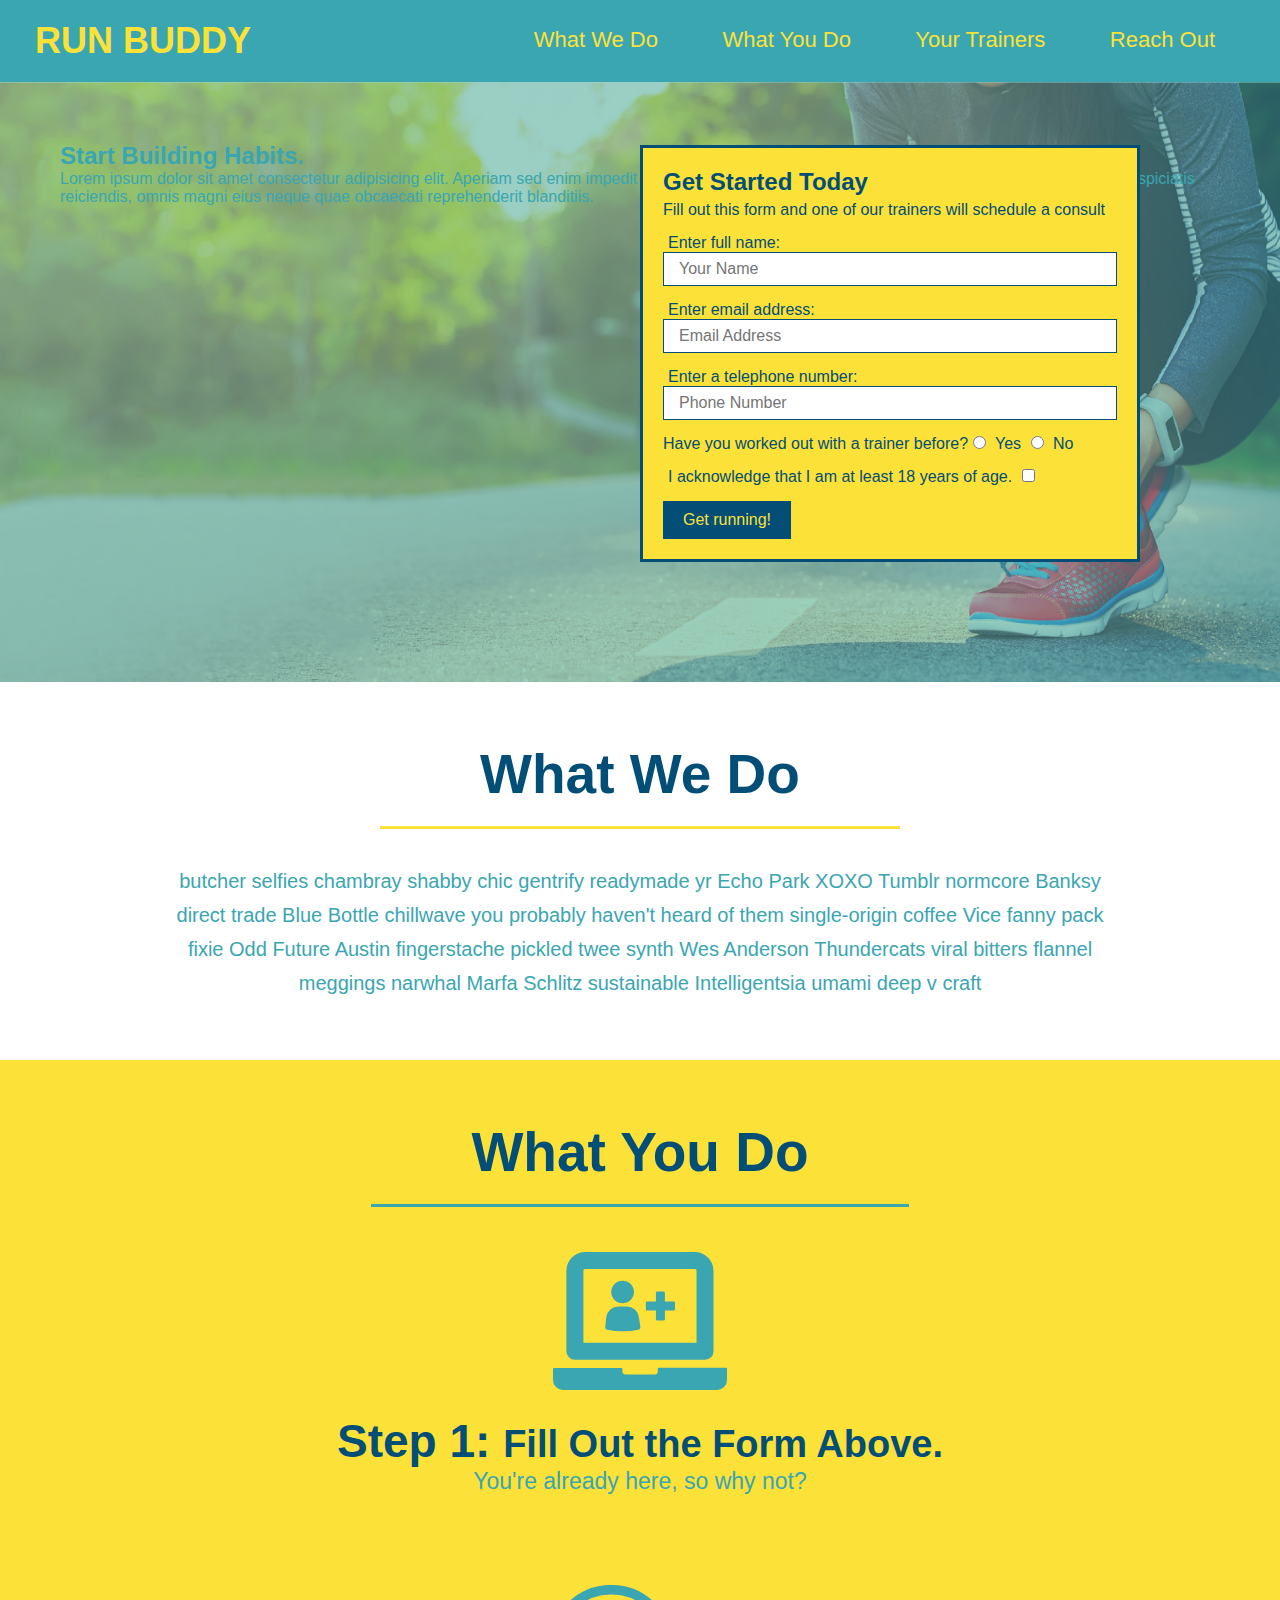
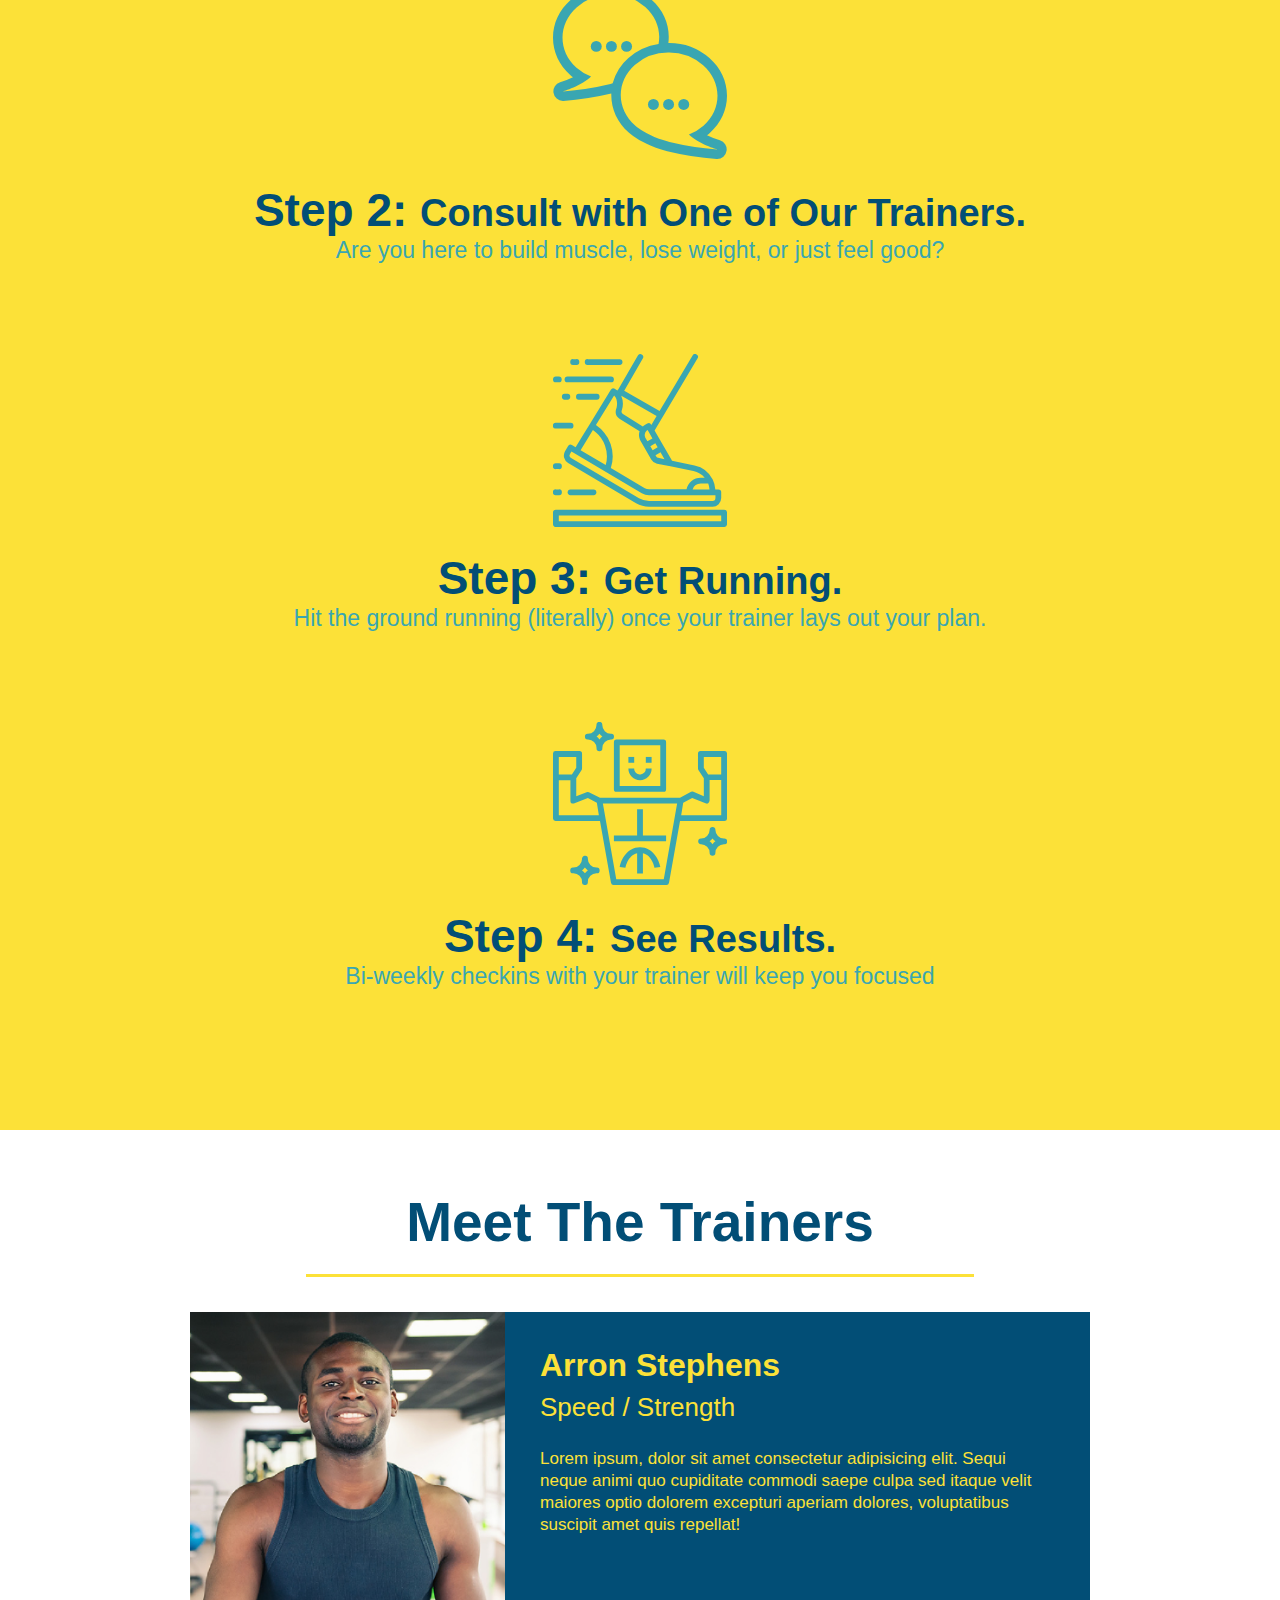
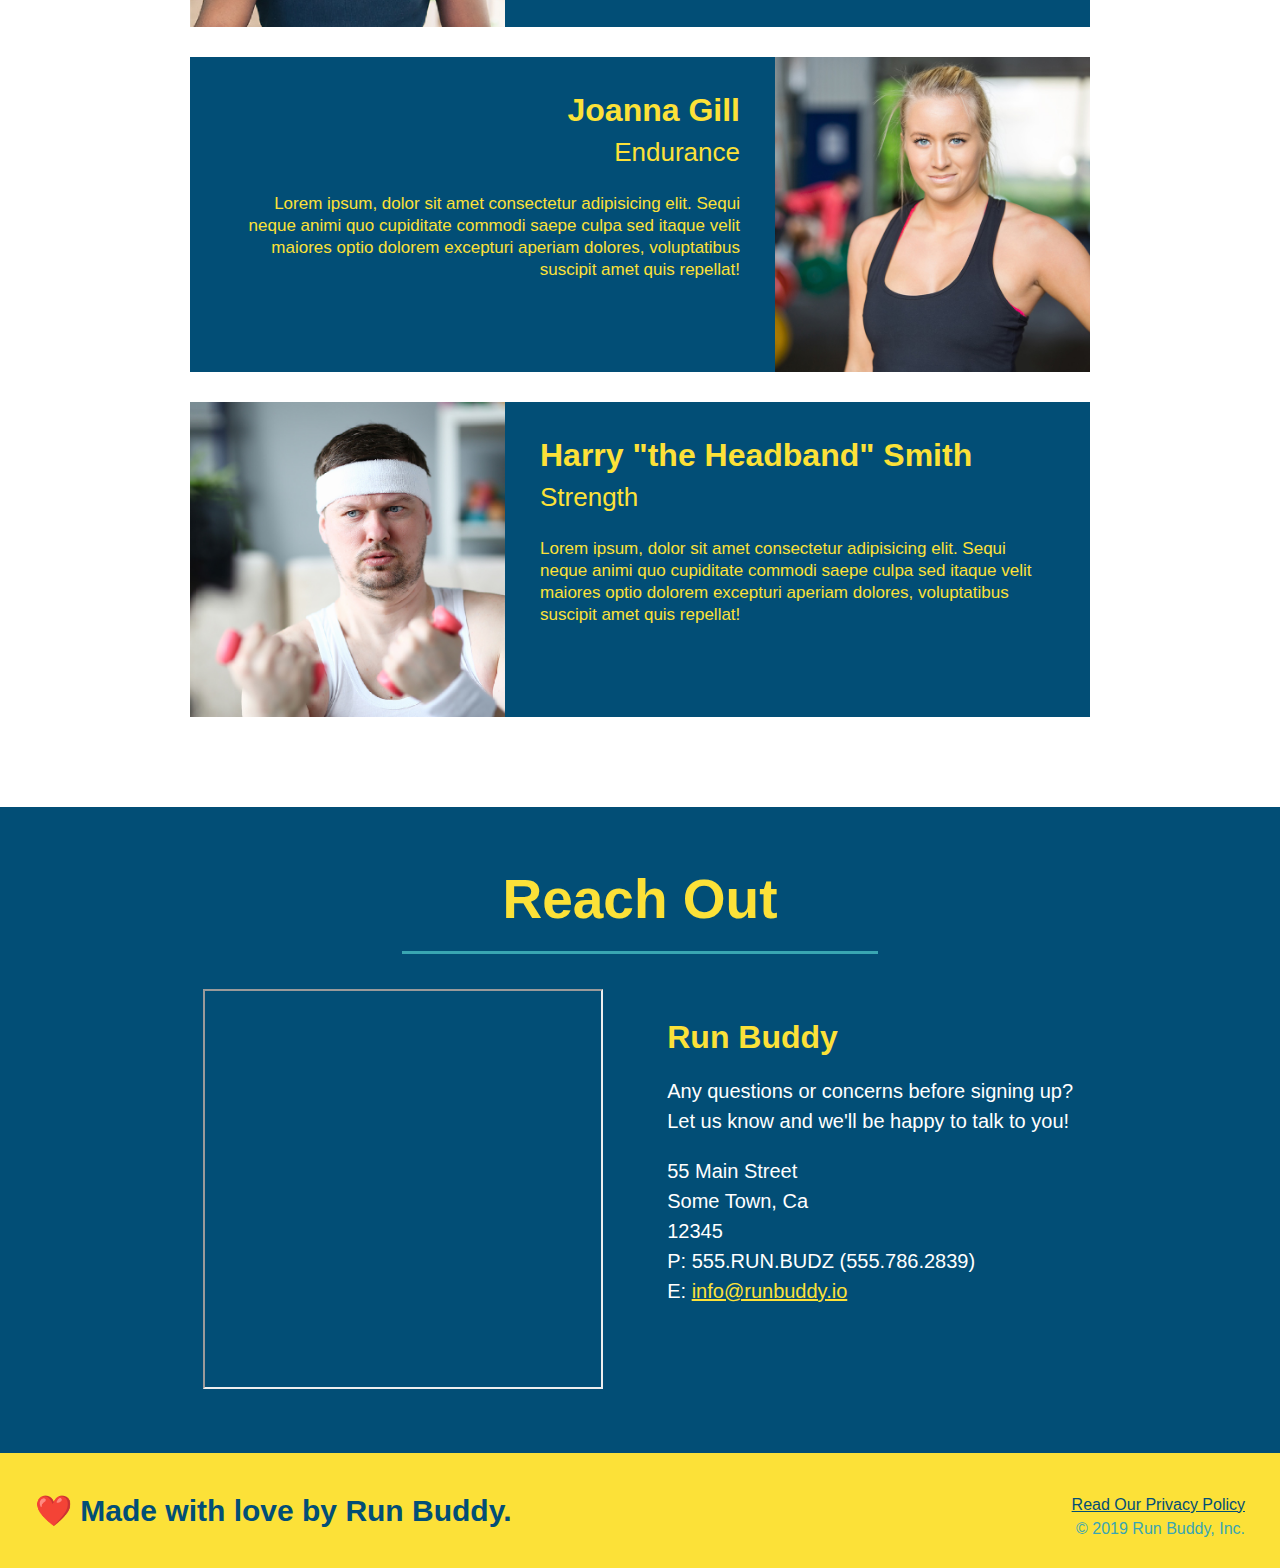
==== index.html @ e0c0dfc3 "add content to hero, replace image" ====
<!DOCTYPE html>
<html lang="en">

<head>
  <meta charset="UTF-8" />
  <title>Run Buddy</title>
  <link rel="stylesheet" href="./assets/css/style.css" />
</head>

<body>
  <!-- navigation -->
  <header>
    <h1>
      <a href="/">
        RUN BUDDY
      </a>
    </h1>
    <nav>
      <!-- Unordered list element -->
      <ul>
        <!-- List item element-->
        <li>
          <!-- Anchor element -->
          <a href="#what-we-do">What We Do</a>
        </li>
        <li>
          <a href="#what-you-do">What You Do</a>
        </li>
        <li>
          <a href="#your-trainers">Your Trainers</a>
        </li>
        <li>
          <a href="#reach-out">Reach Out</a>
        </li>
      </ul>
    </nav>
  </header>

  <!-- hero/jumbotron -->
  <section class="hero">
    <div class="hero-cta">
      <h2>Start Building Habits.</h2>
      <p>
        Lorem ipsum dolor sit amet consectetur adipisicing elit. Aperiam sed enim impedit praesentium fuga illum eligendi tempore soluta perferendis ratione perspiciatis reiciendis, omnis magni eius neque quae obcaecati reprehenderit blanditiis.
      </p>
    </div>
    
    <div class="hero-form">
      <h3>Get Started Today</h3>
      <p>Fill out this form and one of our trainers will schedule a consult</p>
      <form>
        <label for="name">Enter full name:</label>
        <input type="text" placeholder="Your Name" name="name" id="name" class="form-input" />
        <label for="email">Enter email address:</label>
        <input type="text" placeholder="Email Address" name="email" id="email" class="form-input" />
        <label for="phone">Enter a telephone number:</label>
        <input type="text" placeholder="Phone Number" name="phone" id="phone" class="form-input" />
        <p>
          Have you worked out with a trainer before?
          <input type="radio" name="trainer-confirm" id="trainer-yes" />
          <label for="trainer-yes">Yes</label>
          <input type="radio" name="trainer-confirm" id="trainer-no" />
          <label for="trainer-no">No</label>
        </p>
        <p>
          <label for="checkbox">
            I acknowledge that I am at least 18 years of age.
          </label>
          <input type="checkbox" name="checkpoint1" id="checkbox" />
        </p>
        <button type="submit">
          Get running!
        </button>
      </form>
    </div>
  </section>

  <!-- "what we do" section -->
  <section id="what-we-do" class="intro">
    <h2 class="section-title primary-border">What We Do</h2>
    <p>
      butcher selfies chambray shabby chic gentrify readymade yr Echo Park XOXO Tumblr normcore Banksy direct trade Blue
      Bottle chillwave you probably haven't heard of them single-origin coffee Vice fanny pack fixie Odd Future Austin
      fingerstache pickled twee synth Wes Anderson Thundercats viral bitters flannel meggings narwhal Marfa Schlitz
      sustainable Intelligentsia umami deep v craft
    </p>
  </section>

  <!-- "what you do" section -->
  <section id="what-you-do" class="steps">
    <h2 class="section-title secondary-border">What You Do</h2>

    <div>
      <img src="./assets/images/step-1.svg" alt="" />
      <h3>Step 1: <span>Fill Out the Form Above.</span></h3>
      <p>You're already here, so why not?</p>
    </div>

    <div>
      <img src="./assets/images/step-2.svg" alt="" />
      <h3>Step 2: <span>Consult with One of Our Trainers.</span></h3>
      <p>Are you here to build muscle, lose weight, or just feel good?</p>
    </div>

    <div>
      <img src="./assets/images/step-3.svg" alt="" />
      <h3>Step 3: <span>Get Running.</span></h3>
      <p>Hit the ground running (literally) once your trainer lays out your plan.</p>
    </div>

    <div>
      <img src="./assets/images/step-4.svg" alt="" />
      <h3>Step 4: <span>See Results.</span></h3>
      <p>Bi-weekly checkins with your trainer will keep you focused</p>
    </div>
  </section>

  <!-- "meet the trainers" section -->
  <section id="your-trainers" class="trainers">
    <h2 class="section-title primary-border">Meet The Trainers</h2>
    <article class="trainer">
      <img src="./assets/images/trainer-1.jpg" alt="Arron Stephens in his workout clothes, ready to pump iron" />
      <div class="trainer-bio text-left">
        <h3>Arron Stephens</h3>
        <h4>Speed / Strength</h4>
        <p>
          Lorem ipsum, dolor sit amet consectetur adipisicing elit. Sequi neque animi quo cupiditate commodi saepe culpa
          sed
          itaque velit maiores optio dolorem excepturi aperiam dolores, voluptatibus suscipit amet quis repellat!
        </p>
      </div>
    </article>

    <!-- second trainer bio -->
    <article class="trainer">
      <div class="trainer-bio text-right">
        <h3>Joanna Gill</h3>
        <h4>Endurance</h4>
        <p>
          Lorem ipsum, dolor sit amet consectetur adipisicing elit. Sequi neque animi quo cupiditate commodi saepe culpa
          sed
          itaque velit maiores optio dolorem excepturi aperiam dolores, voluptatibus suscipit amet quis repellat!
        </p>
      </div>
      <img src="./assets/images/trainer-2.jpg" alt="Joanna Gill cooling off after a workout" />
    </article>

    <!-- third trainer bio -->
    <article class="trainer">
      <img src="./assets/images/trainer-3.jpg"
        alt="Harry Smith wearing a headband and lifting comically small pink weights" />
      <div class="trainer-bio text-left">
        <h3>Harry "the Headband" Smith</h3>
        <h4>Strength</h4>
        <p>
          Lorem ipsum, dolor sit amet consectetur adipisicing elit. Sequi neque animi quo cupiditate commodi saepe culpa
          sed
          itaque velit maiores optio dolorem excepturi aperiam dolores, voluptatibus suscipit amet quis repellat!
        </p>
      </div>
    </article>
  </section>

  <!-- "reach out" section -->
  <section id="reach-out" class="contact">
    <h2 class="section-title secondary-border">Reach Out</h2>
    <div class="contact-info">
      <iframe 
        src="https://www.google.com/maps/embed?pb=!1m18!1m12!1m3!1d13776.866976125784!2d-97.72449929439682!3d30.316352174004738!2m3!1f0!2f0!3f0!3m2!1i1024!2i768!4f13.1!3m3!1m2!1s0x8644ca3c25409661%3A0xebe65f3c5c0ad646!2sAustin%20Community%20College%3A%20Highland%20Campus!5e0!3m2!1sen!2sus!4v1628279766423!5m2!1sen!2sus" 
        allowfullscreen=""
        loading="lazy">
      </iframe>
      <div>
        <h3>Run Buddy</h3>
        <p>
          Any questions or concerns before signing up?
          <br />
          Let us know and we'll be happy to talk to you!
        </p>
        <address>
          55 Main Street <br />
          Some Town, Ca <br />
          12345<br />
          P: 555.RUN.BUDZ (555.786.2839)<br />
          E: <a href="mailto:info@runbuddy.io">info@runbuddy.io</a>
        </address>
      </div>
    </div>
  </section>

  <!-- footer -->
  <footer>
    <h2>❤️ Made with love by Run Buddy.</h2>
    <div>
      <a href="./privacy-policy.html">Read Our Privacy Policy</a><br />
      &copy; 2019 Run Buddy, Inc.
    </div>
  </footer>
</body>

</html>
---- assets/css/style.css ----
* {
  margin: 0;
  padding: 0;
  box-sizing: border-box;
}

body {
  /* more on this crazy alphanumerical value in a minute! */
  color: #39a6b2;
  font-family: Helvetica, Arial, sans-serif;
}

/* apply styles to <header> */
header {
  padding: 20px 35px;
  background-color: #39a6b2;
}

header h1 {
  font-weight: bold;
  font-size: 36px;
  color: #fce138;
  margin: 0;
  display: inline;
}
header a {
  text-decoration: none;
  color: #fce138;
}

header nav {
  float: right;
  margin: 7px 0;
}

header nav ul li {
  display: inline;
}

header nav ul li a {
  margin: 0 30px;
  font-weight: lighter;
  font-size: 22px;
}

footer {
  background: #fce138;
  width: 100%;
  padding: 40px 35px;
}

footer h2 {
  display: inline;
  color: #024e76;
  font-size: 30px;
  margin: 0;
}

footer div {
  float: right;
  line-height: 1.5;
  text-align: right;
}

footer a {
  color: #024e76;
}

section {
  padding: 60px;
}

/* Hero Style Start */
.hero {
  background-image: url('../images/hero-bg.jpg');
  height: 600px;
  background-size: cover;
  background-position: center;
  position: relative;
}
/* Hero Style End */

.hero-form {
  border: 3px solid #024e76;
  background-color: #fce138;
  padding: 20px;
  width: 500px;
  color: #024e76;
  position: absolute;
  bottom: 120px;
  right: 140px;
}

.hero-form h3 {
  font-size: 24px;
  margin: 0;
}
.hero-form p {
  margin: 5px 0 15px 0;
}

.form-input {
  border: 1px solid #024e76;
  display: block;
  padding: 7px 15px;
  font-size: 16px;
  color: #024e76;
  width: 100%;
  margin-bottom: 15px;
}

.hero-form label {
  margin: 0 5px;
}

.hero-form button {
  color: #fce138;
  background-color: #024e76;
  border: none;
  padding: 10px 20px;
  font-size: 16px;
}

.intro {
  text-align: center;
}

.intro p {
  line-height: 1.7;
  color: #39a6b2;
  width: 80%;
  font-size: 20px;
  margin: 0 auto;
}

.steps {
  text-align: center;
  background: #fce138;
}

.steps div {
  margin-bottom: 80px;
}

.steps img {
  width: 15%;
  margin: 10px 0;
}

.steps h3 {
  color: #024e76;
  font-size: 46px;
  margin-top: 10px;
}

.steps p {
  color: #39a6b2;
  font-size: 23px;
}

.steps span {
  font-size: 38px;
}

.section-title {
  font-size: 55px;
  color: #024e76;
  margin-bottom: 35px;
  padding: 0 100px 20px 100px;
  display: inline-block;
  border-bottom: 3px solid;
}

.primary-border {
  border-color: #fce138;
}

.secondary-border {
  border-color: #39a6b2;
}

.trainers {
  text-align: center;
}

.trainer {
  width: 900px;
  margin: 0 auto 30px auto;
  background: #024e76;
  color: #fce138;
  overflow: auto;
}

.trainer img {
  width: 35%;
  float: left;
}

.trainer-bio {
  padding: 35px;
  float: left;
  width: 65%;
}

.trainer-bio h3 {
  font-size: 32px;
  margin-bottom: 8px;
}

.trainer-bio h4 {
  font-weight: lighter;
  font-size: 26px;
  margin-bottom: 25px;
}

.trainer-bio p {
  font-size: 17px;
  line-height: 1.3;
}

.text-left {
  text-align: left;
}

.text-right {
  text-align: right;
}

/* REACH OUT STYLES START */
.contact {
  text-align: center;
  background: #024e76;
}

.contact h2 {
  color: #fce138;
}

.contact-info iframe {
  width: 400px;
  height: 400px;
}

.contact-info div {
  width: 410px;
  display: inline-block;
  vertical-align: top;
  text-align: left;
  margin: 30px 0 0 60px;
  color: white;
}

.contact-info h3 {
  color: #fce138;
  font-size: 32px;
}

.contact-info p,
.contact-info address {
  margin: 20px 0;
  line-height: 1.5;
  font-size: 20px;
  font-style: normal;
}

.contact-info a {
  color: #fce138;
}

/* REACH OUT STYLES END */
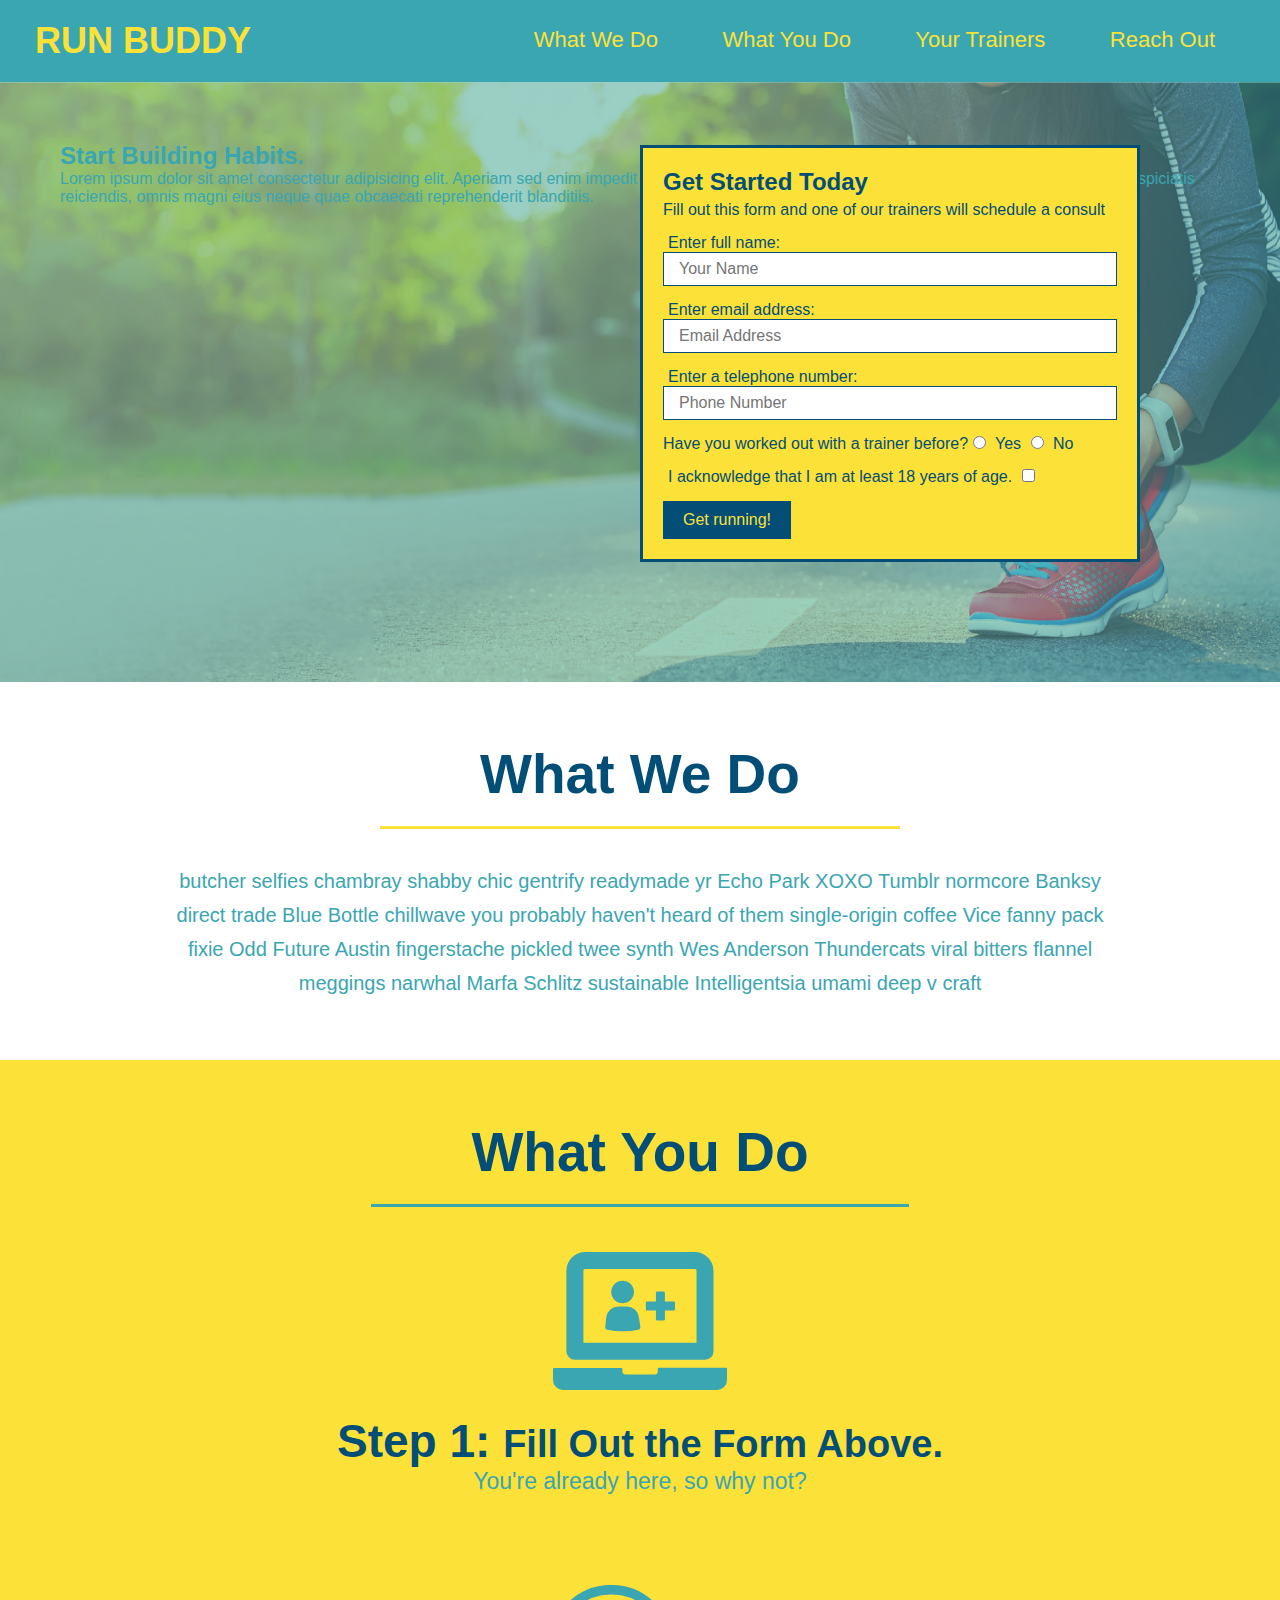
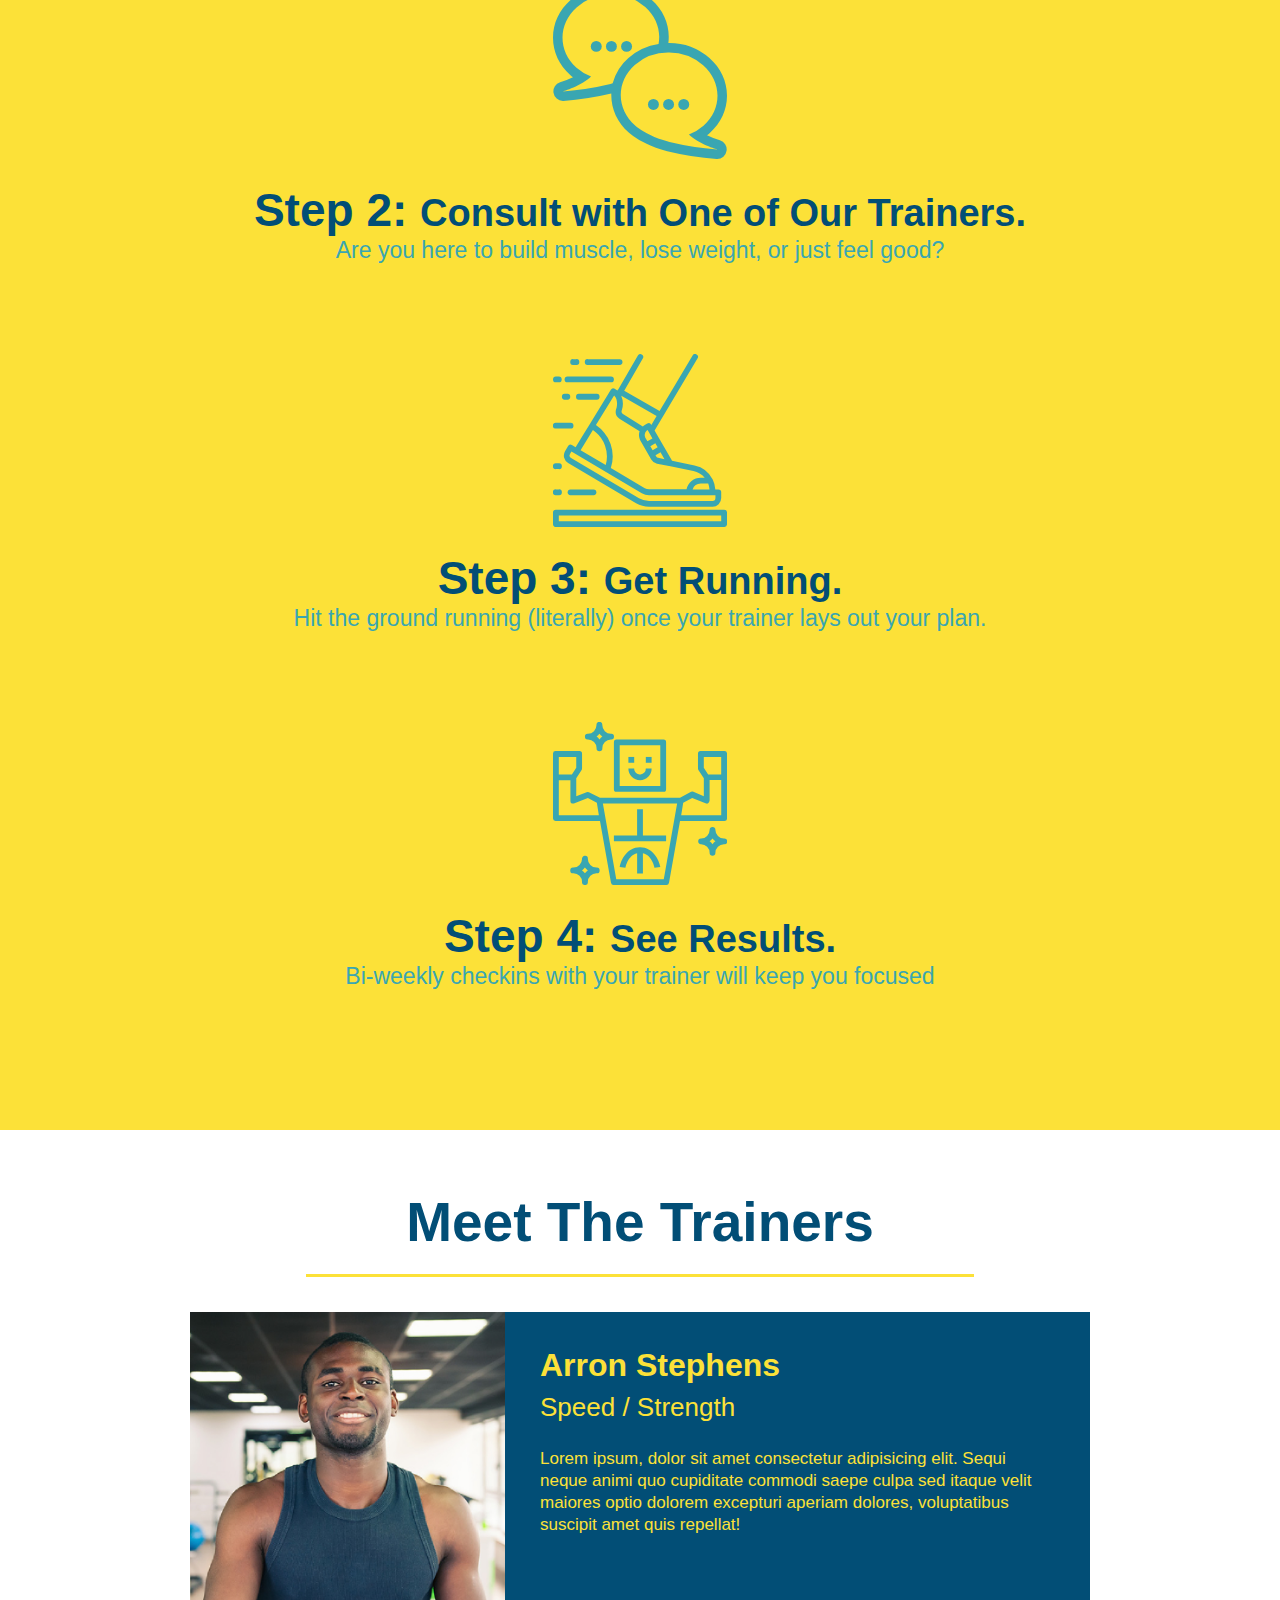
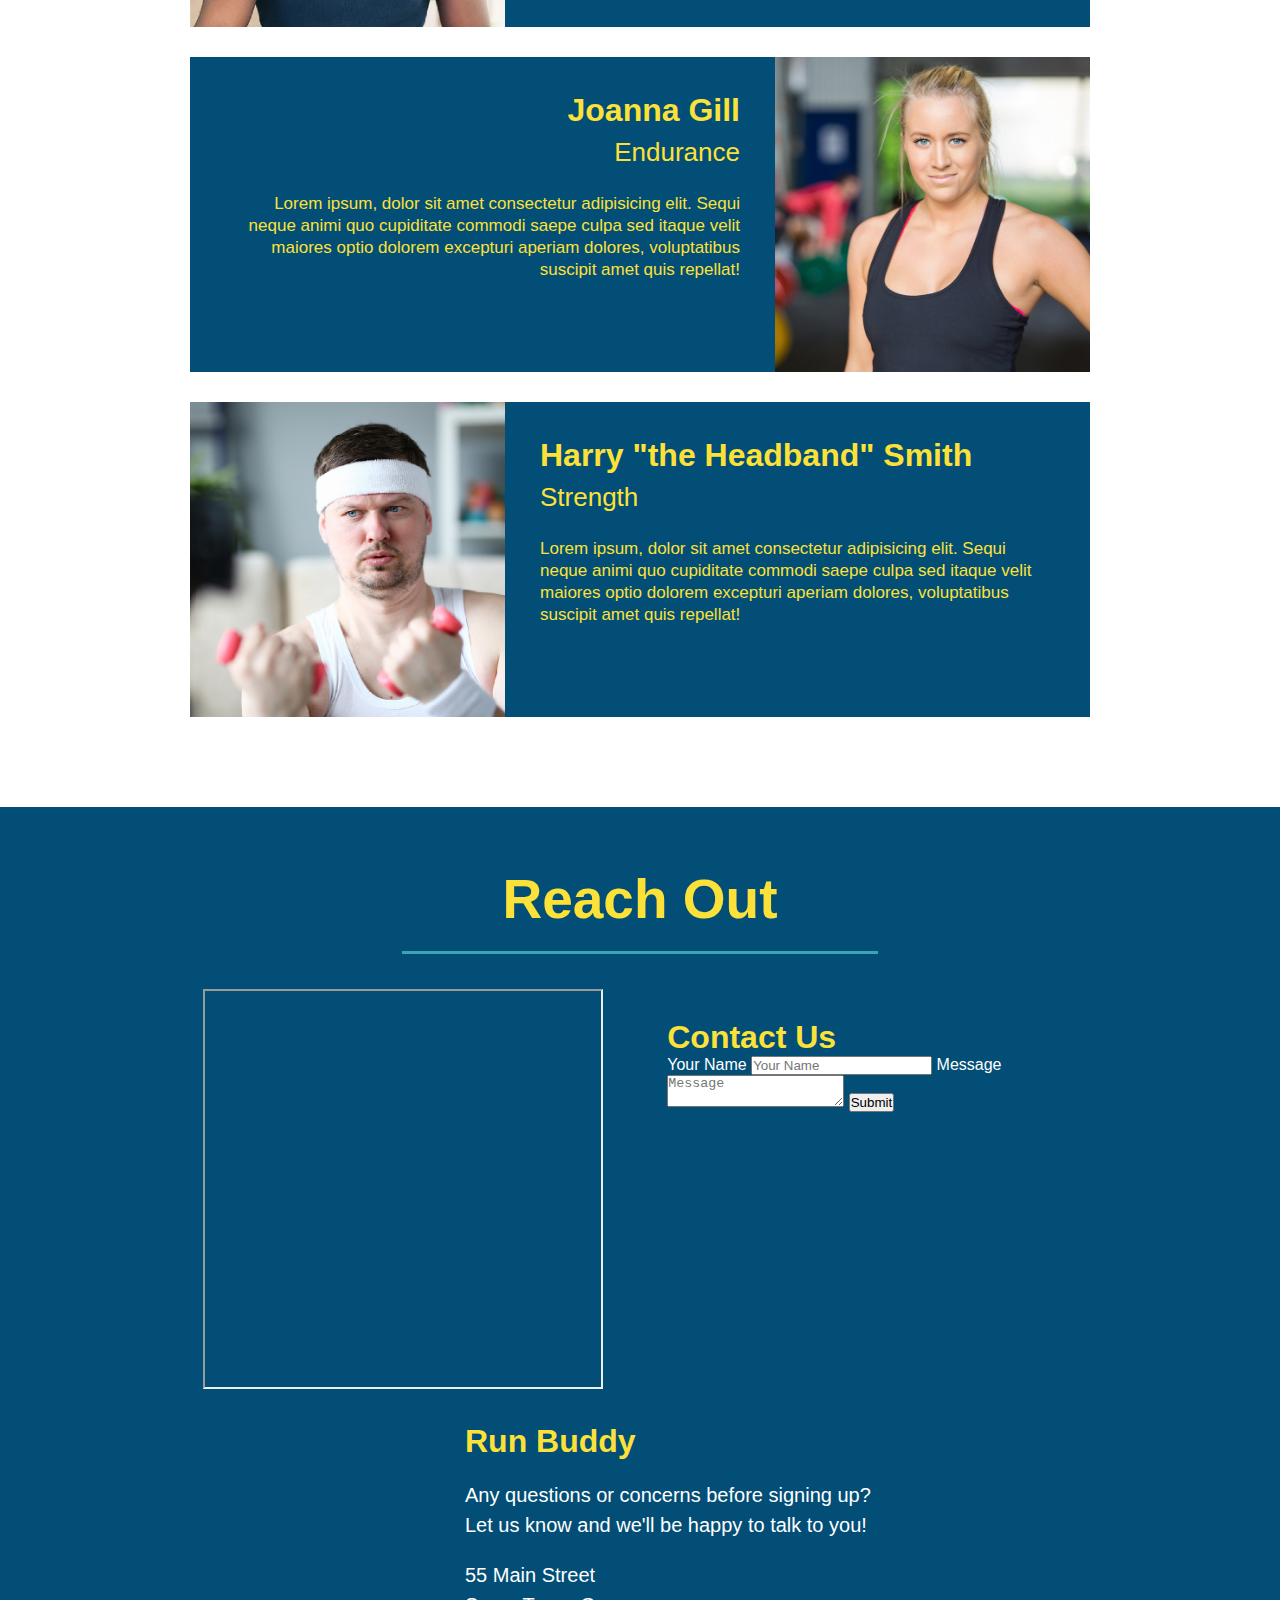
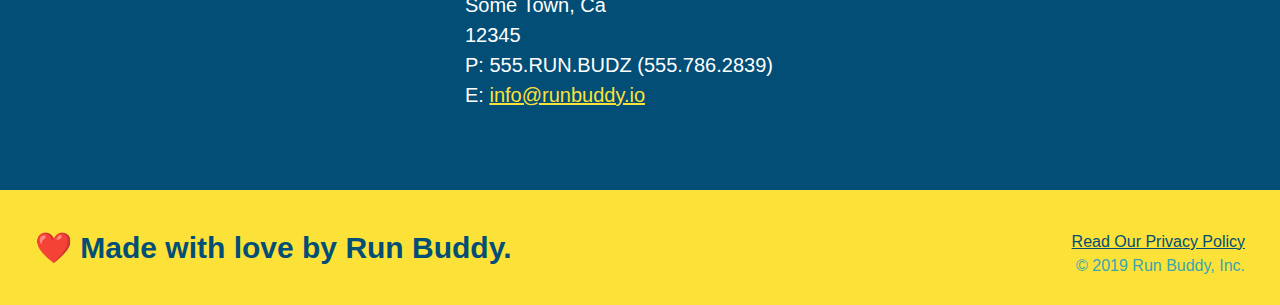
==== commit 6862543f: "add contact form" ====
--- a/index.html
+++ b/index.html
@@ -170,6 +170,23 @@
         allowfullscreen=""
         loading="lazy">
       </iframe>
+
+      <div class="contact-form">
+        <h3>Contact Us</h3>
+        <form>
+          <label for="contact-name">Your Name</label>
+          <input type="text" id="contact-name" placeholder="Your Name"/>
+
+          <label for="contact-message">Message</label>
+          <textarea id="contact-message" placeholder="Message"></textarea>
+
+          <button type="submit">Submit</button>
+
+        </form>
+      </div>
+
+
+
       <div>
         <h3>Run Buddy</h3>
         <p>
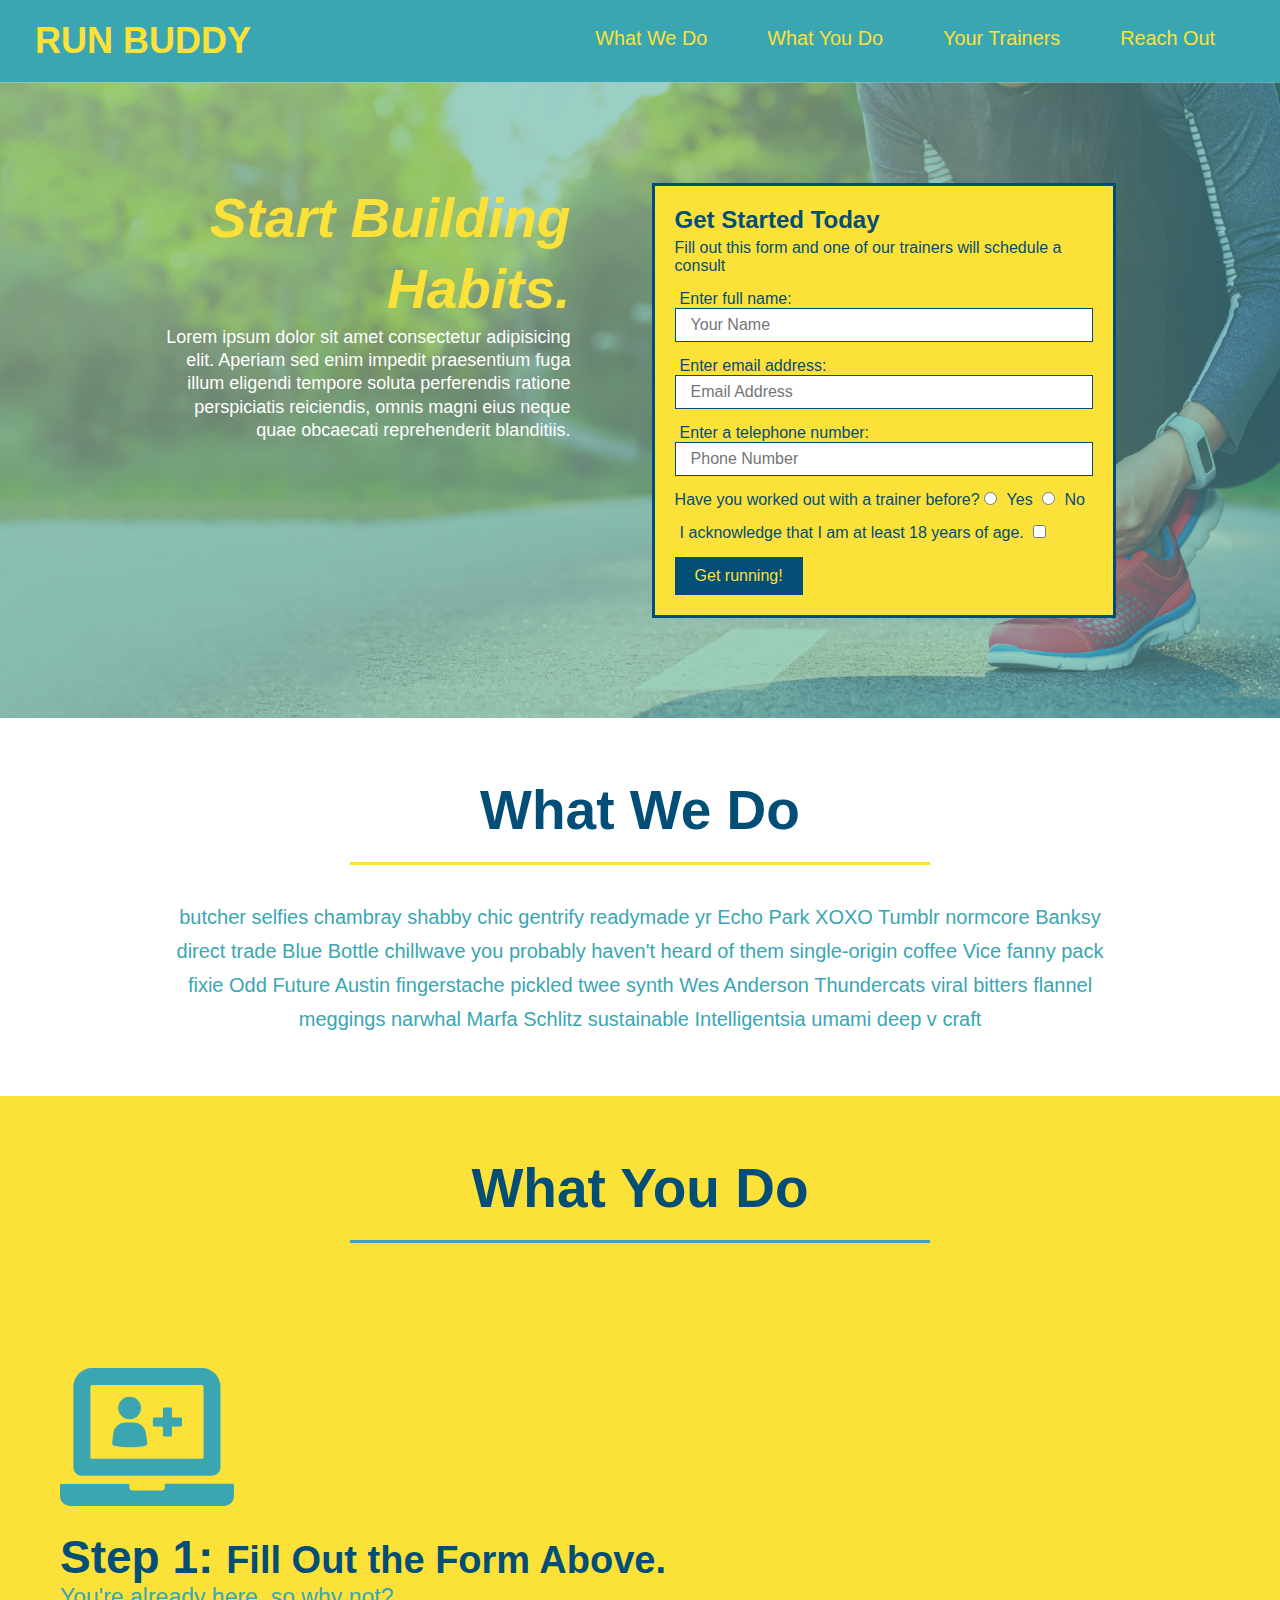
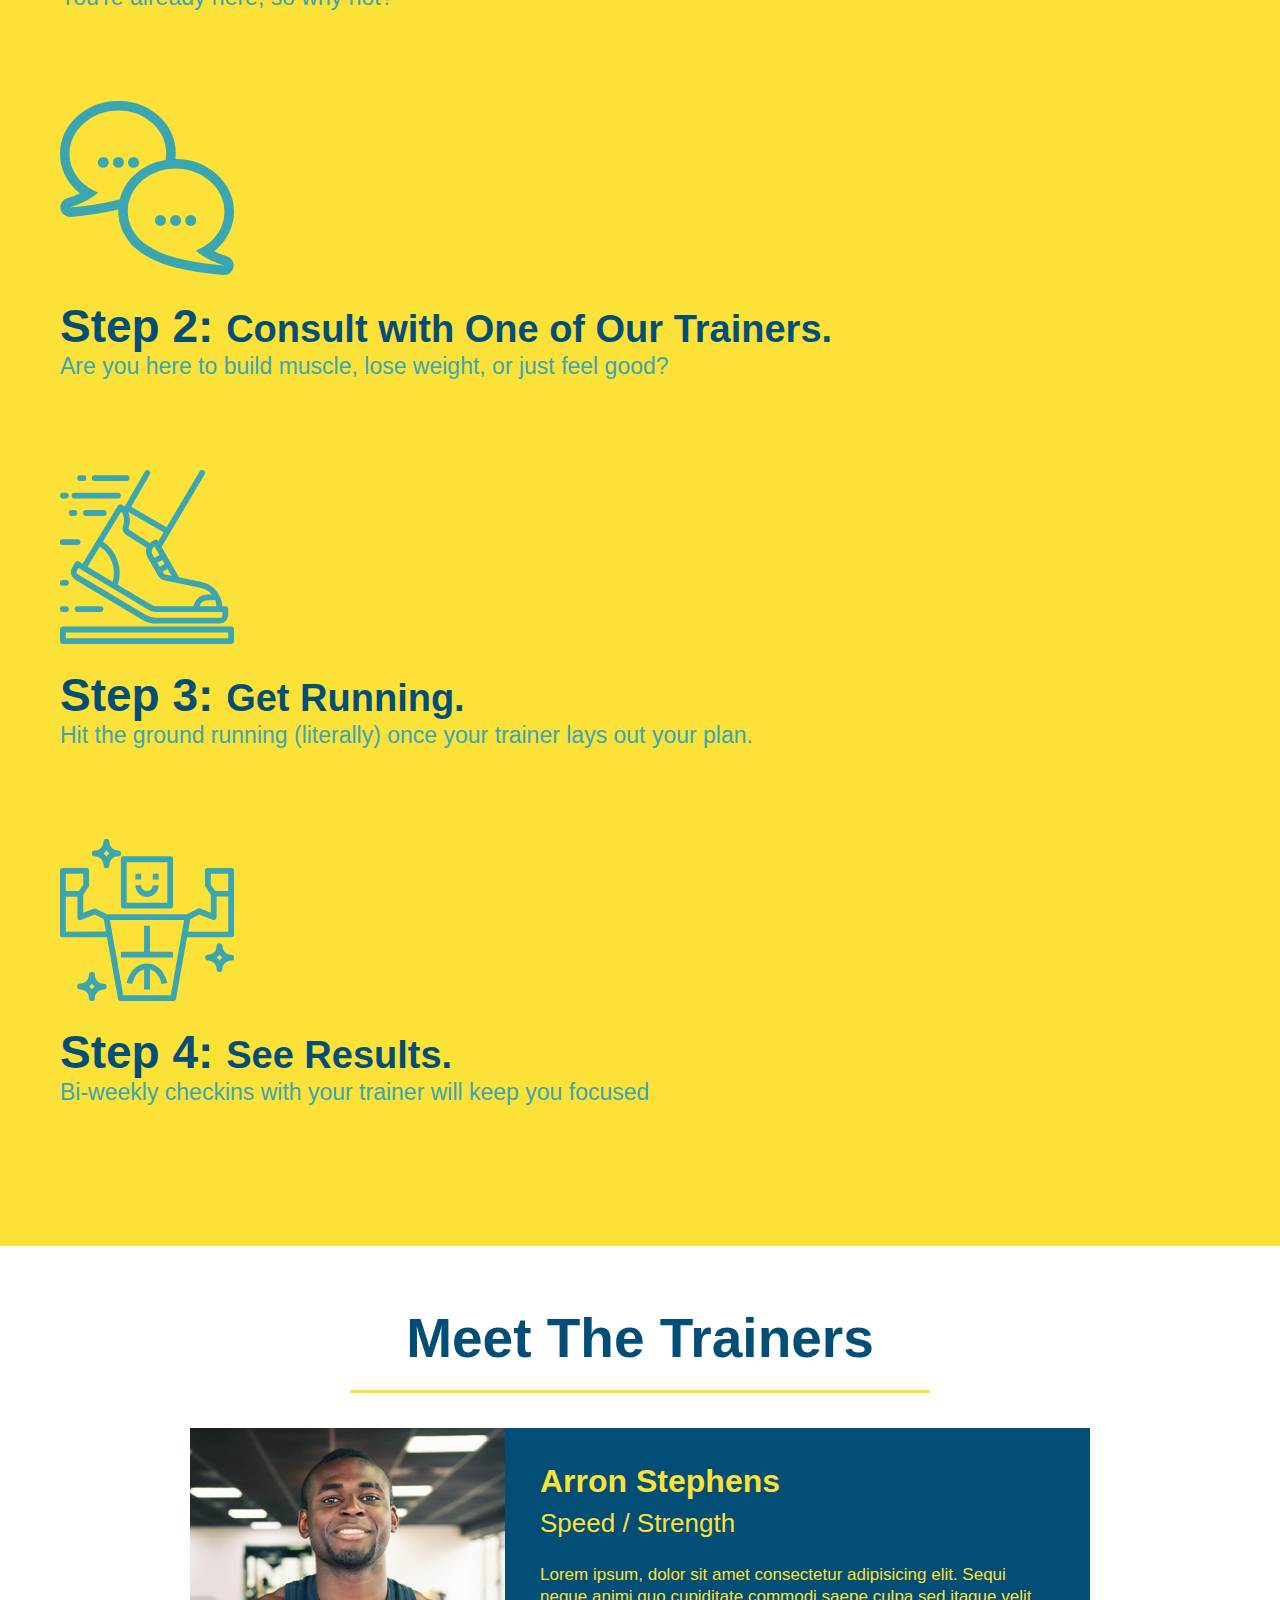
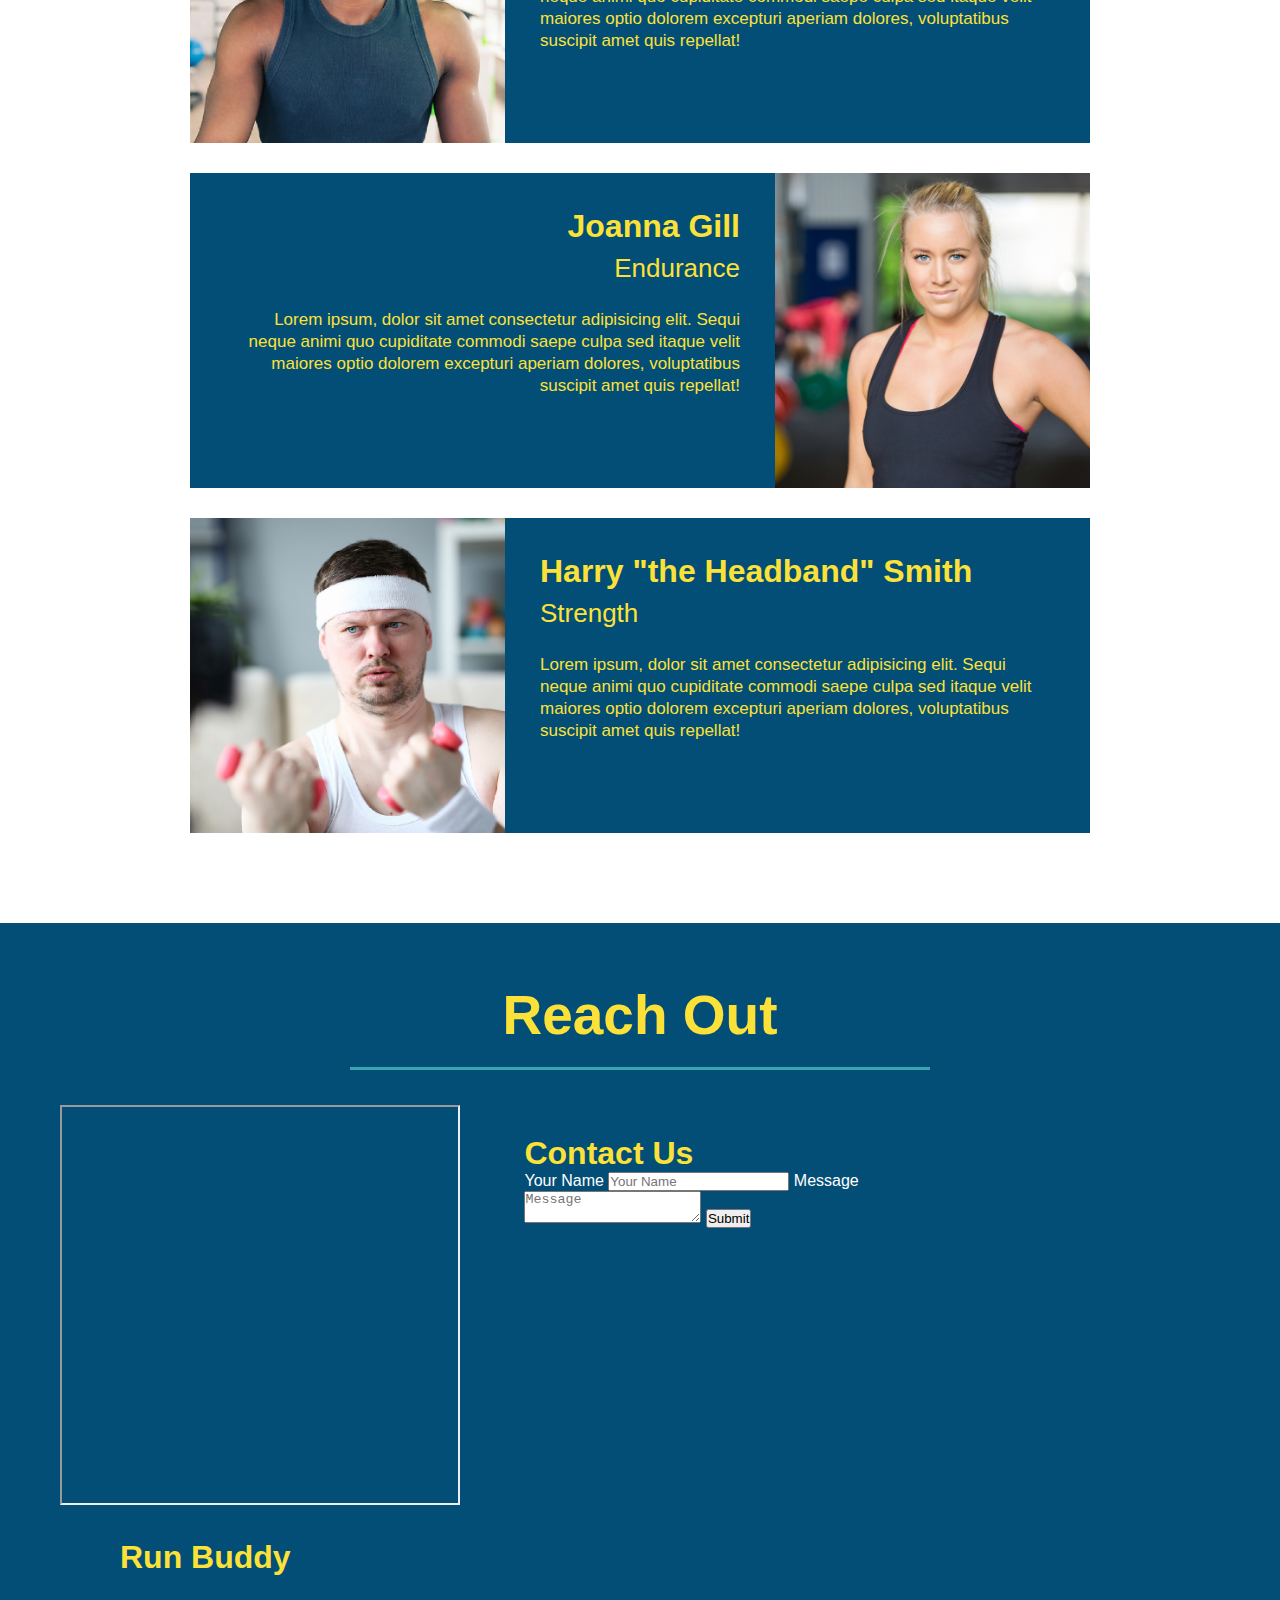
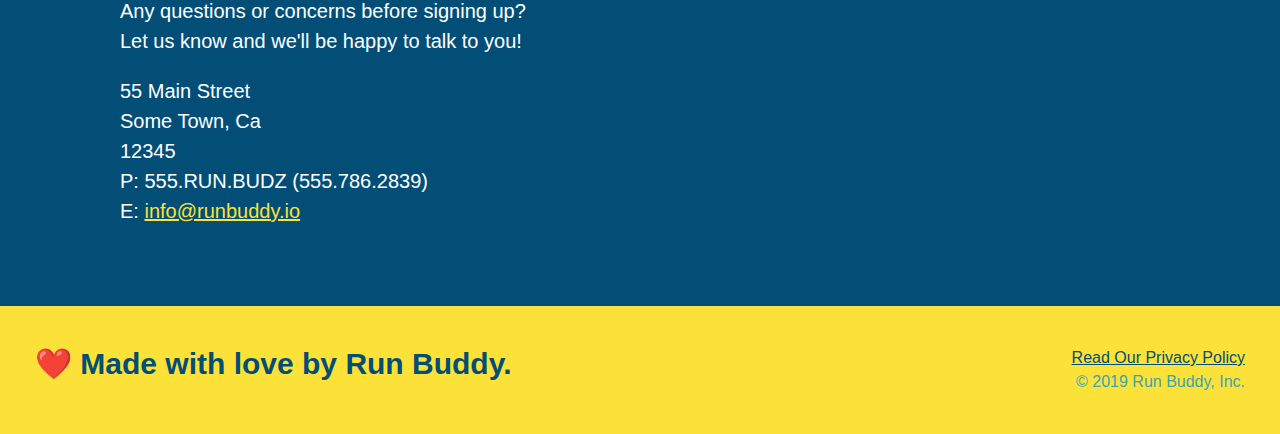
==== commit 476f48e7: "update css flexbox" ====
--- a/index.html
+++ b/index.html
@@ -77,18 +77,28 @@
 
   <!-- "what we do" section -->
   <section id="what-we-do" class="intro">
+    <div class="flex-row">
     <h2 class="section-title primary-border">What We Do</h2>
-    <p>
+    </div>
+
+    <div class="flex-row">
+     <p>
       butcher selfies chambray shabby chic gentrify readymade yr Echo Park XOXO Tumblr normcore Banksy direct trade Blue
       Bottle chillwave you probably haven't heard of them single-origin coffee Vice fanny pack fixie Odd Future Austin
       fingerstache pickled twee synth Wes Anderson Thundercats viral bitters flannel meggings narwhal Marfa Schlitz
       sustainable Intelligentsia umami deep v craft
-    </p>
+     </p>
+    </div>
+
+
   </section>
 
   <!-- "what you do" section -->
   <section id="what-you-do" class="steps">
+    <div class="flex-row">
     <h2 class="section-title secondary-border">What You Do</h2>
+
+     </div>
 
     <div>
       <img src="./assets/images/step-1.svg" alt="" />
@@ -115,9 +125,13 @@
     </div>
   </section>
 
+
   <!-- "meet the trainers" section -->
   <section id="your-trainers" class="trainers">
-    <h2 class="section-title primary-border">Meet The Trainers</h2>
+    <div class="flex-row">
+      <h2 class="section-title primary-border">Meet The Trainers</h2>
+    </div>
+
     <article class="trainer">
       <img src="./assets/images/trainer-1.jpg" alt="Arron Stephens in his workout clothes, ready to pump iron" />
       <div class="trainer-bio text-left">
@@ -163,7 +177,12 @@
 
   <!-- "reach out" section -->
   <section id="reach-out" class="contact">
-    <h2 class="section-title secondary-border">Reach Out</h2>
+
+    <div class="flex-row">
+      <h2 class="section-title secondary-border">Reach Out</h2>
+    </div>
+
+
     <div class="contact-info">
       <iframe 
         src="https://www.google.com/maps/embed?pb=!1m18!1m12!1m3!1d13776.866976125784!2d-97.72449929439682!3d30.316352174004738!2m3!1f0!2f0!3f0!3m2!1i1024!2i768!4f13.1!3m3!1m2!1s0x8644ca3c25409661%3A0xebe65f3c5c0ad646!2sAustin%20Community%20College%3A%20Highland%20Campus!5e0!3m2!1sen!2sus!4v1628279766423!5m2!1sen!2sus" 
--- a/assets/css/style.css
+++ b/assets/css/style.css
@@ -14,6 +14,9 @@
 header {
   padding: 20px 35px;
   background-color: #39a6b2;
+  display: flex;
+  justify-content: space-between;
+  flex-wrap: wrap;
 }
 
 header h1 {
@@ -21,7 +24,6 @@
   font-size: 36px;
   color: #fce138;
   margin: 0;
-  display: inline;
 }
 header a {
   text-decoration: none;
@@ -29,35 +31,39 @@
 }
 
 header nav {
-  float: right;
   margin: 7px 0;
 }
 
-header nav ul li {
-  display: inline;
+header nav ul {
+  display: flex;
+  flex-wrap: wrap;
+  justify-content: space-between;
+  align-items: center;
+  list-style: none;
 }
 
 header nav ul li a {
   margin: 0 30px;
   font-weight: lighter;
-  font-size: 22px;
+  font-size: 1.55vw;
 }
 
 footer {
+  display: flex; 
+  justify-content: space-between;
+  flex-wrap: wrap;
   background: #fce138;
   width: 100%;
   padding: 40px 35px;
 }
 
 footer h2 {
-  display: inline;
   color: #024e76;
   font-size: 30px;
   margin: 0;
 }
 
 footer div {
-  float: right;
   line-height: 1.5;
   text-align: right;
 }
@@ -73,10 +79,27 @@
 /* Hero Style Start */
 .hero {
   background-image: url('../images/hero-bg.jpg');
-  height: 600px;
   background-size: cover;
   background-position: center;
-  position: relative;
+  display: flex;
+  justify-content: center;
+  flex-wrap: wrap;
+  
+}
+
+.hero-cta {
+  width: 35%;
+  text-align: right;
+  margin: 3.5%;
+  color: #fff;
+  font-size: 18px;
+  line-height: 1.3;
+}
+
+.hero-cta h2 {
+  font-style: italic;
+  font-size: 55px;
+  color: #fce138;
 }
 /* Hero Style End */
 
@@ -84,11 +107,9 @@
   border: 3px solid #024e76;
   background-color: #fce138;
   padding: 20px;
-  width: 500px;
-  color: #024e76;
-  position: absolute;
-  bottom: 120px;
-  right: 140px;
+  color: #024e76;
+  width: 40%;
+  margin: 3.5%;
 }
 
 .hero-form h3 {
@@ -121,9 +142,6 @@
   font-size: 16px;
 }
 
-.intro {
-  text-align: center;
-}
 
 .intro p {
   line-height: 1.7;
@@ -131,10 +149,10 @@
   width: 80%;
   font-size: 20px;
   margin: 0 auto;
+  text-align: center;
 }
 
 .steps {
-  text-align: center;
   background: #fce138;
 }
 
@@ -165,10 +183,11 @@
 .section-title {
   font-size: 55px;
   color: #024e76;
-  margin-bottom: 35px;
-  padding: 0 100px 20px 100px;
-  display: inline-block;
   border-bottom: 3px solid;
+  padding-bottom: 20px;
+  text-align: center;
+  margin: 0 auto 35px auto;
+  width: 50%;
 }
 
 .primary-border {
@@ -180,7 +199,6 @@
 }
 
 .trainers {
-  text-align: center;
 }
 
 .trainer {
@@ -226,9 +244,12 @@
   text-align: right;
 }
 
+.flex-row {
+  display: flex;
+}
+
 /* REACH OUT STYLES START */
 .contact {
-  text-align: center;
   background: #024e76;
 }
 
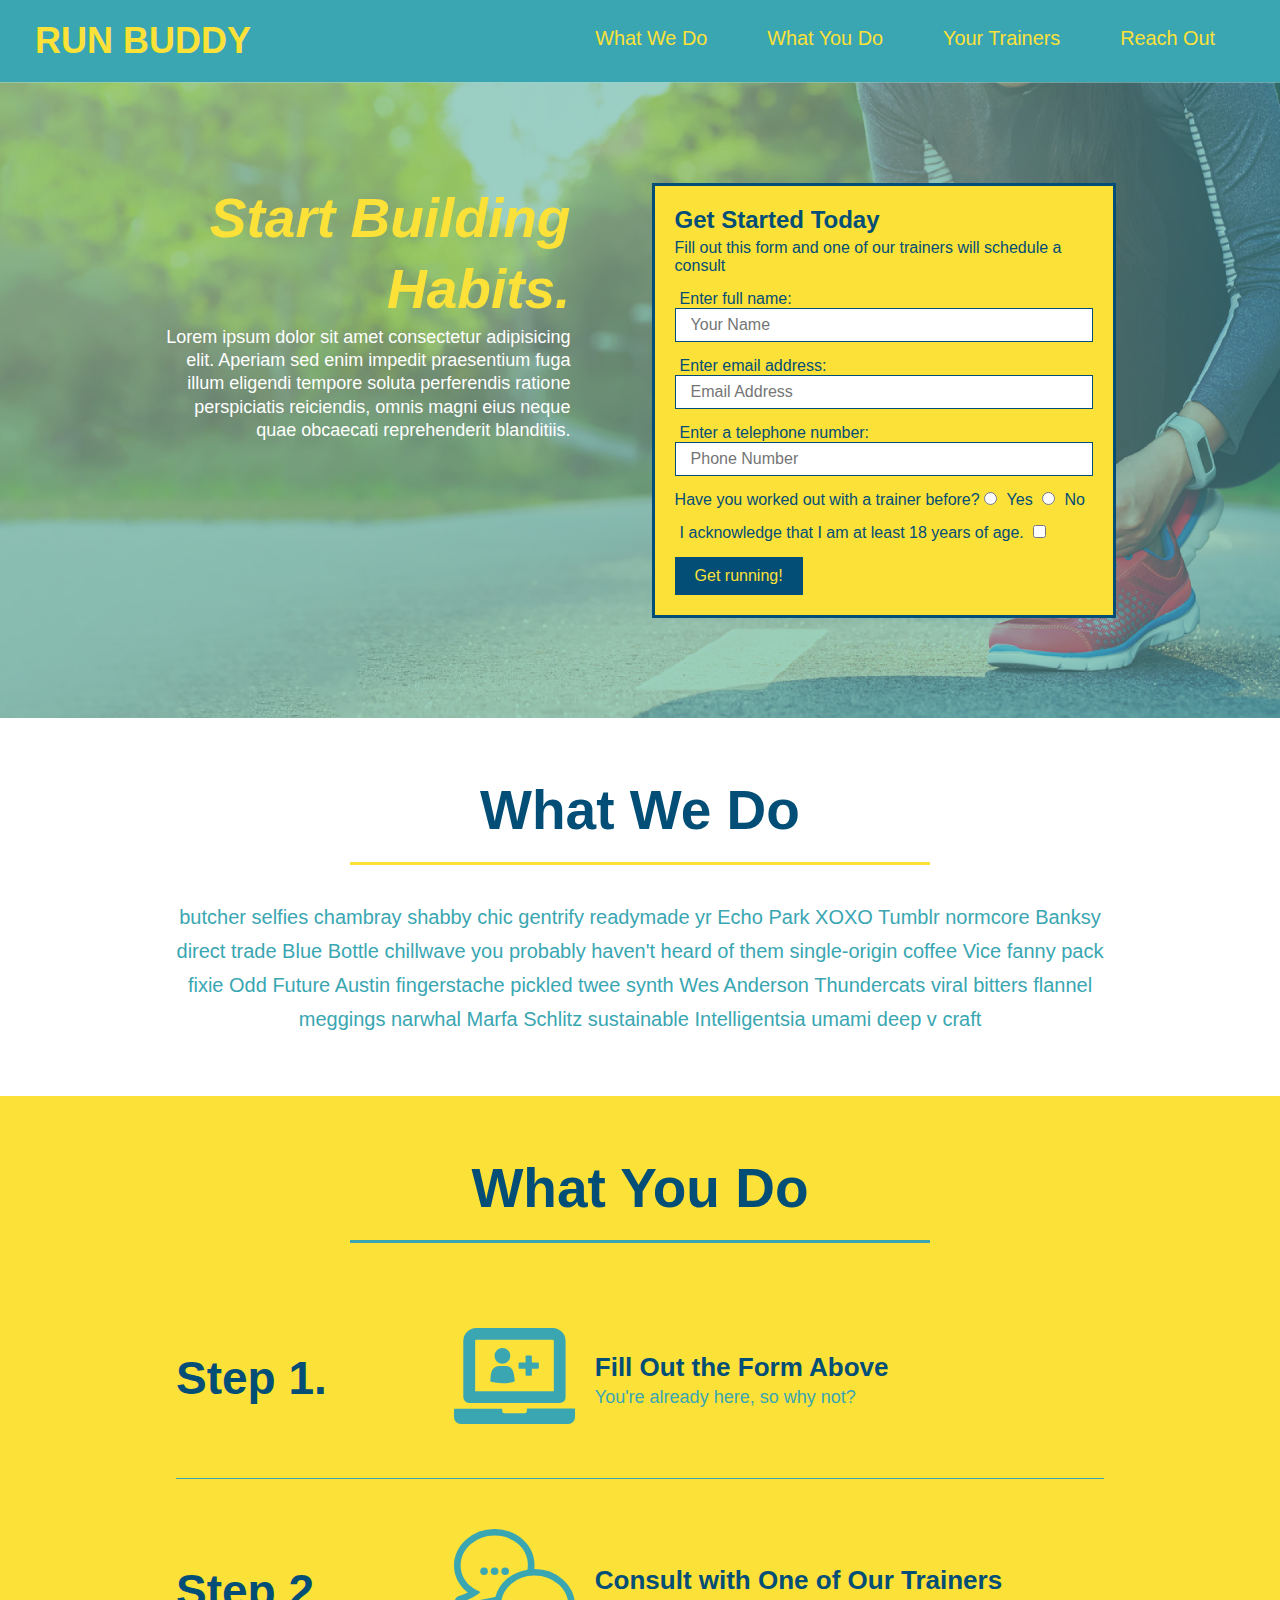
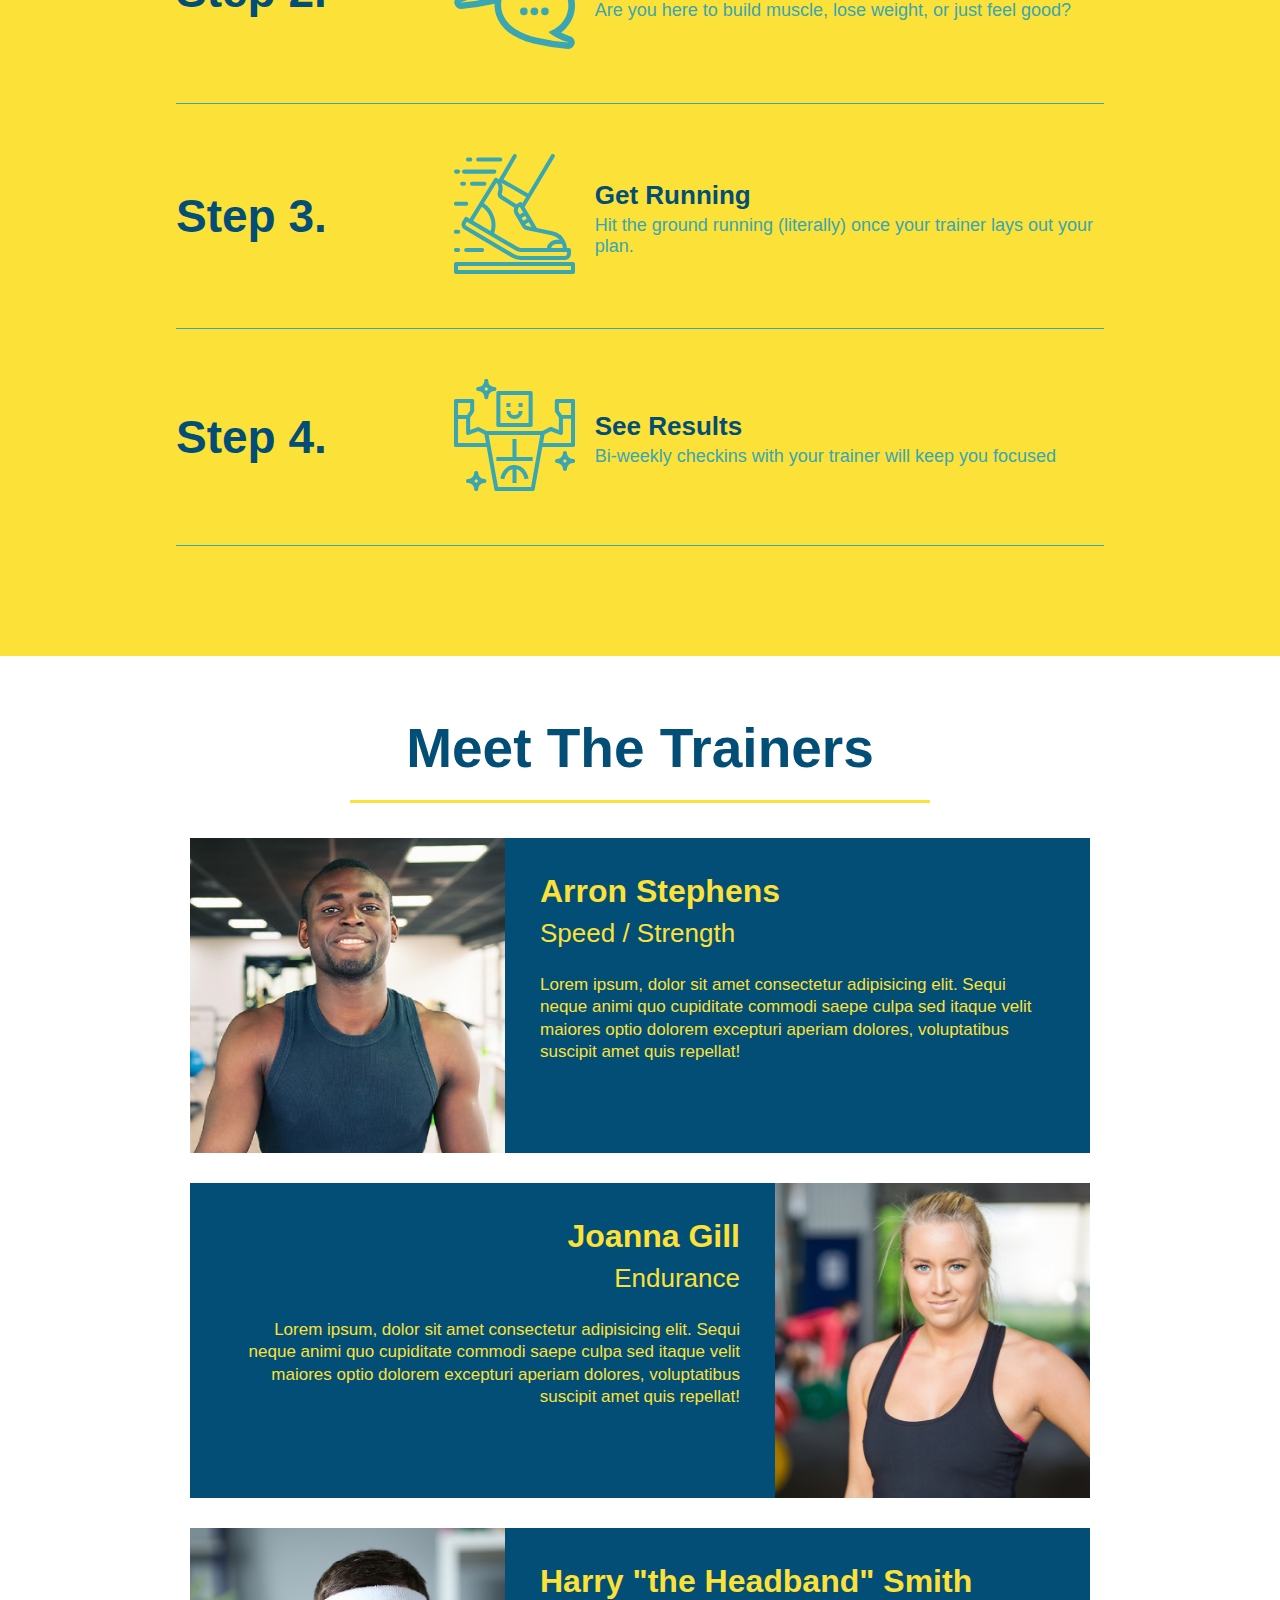
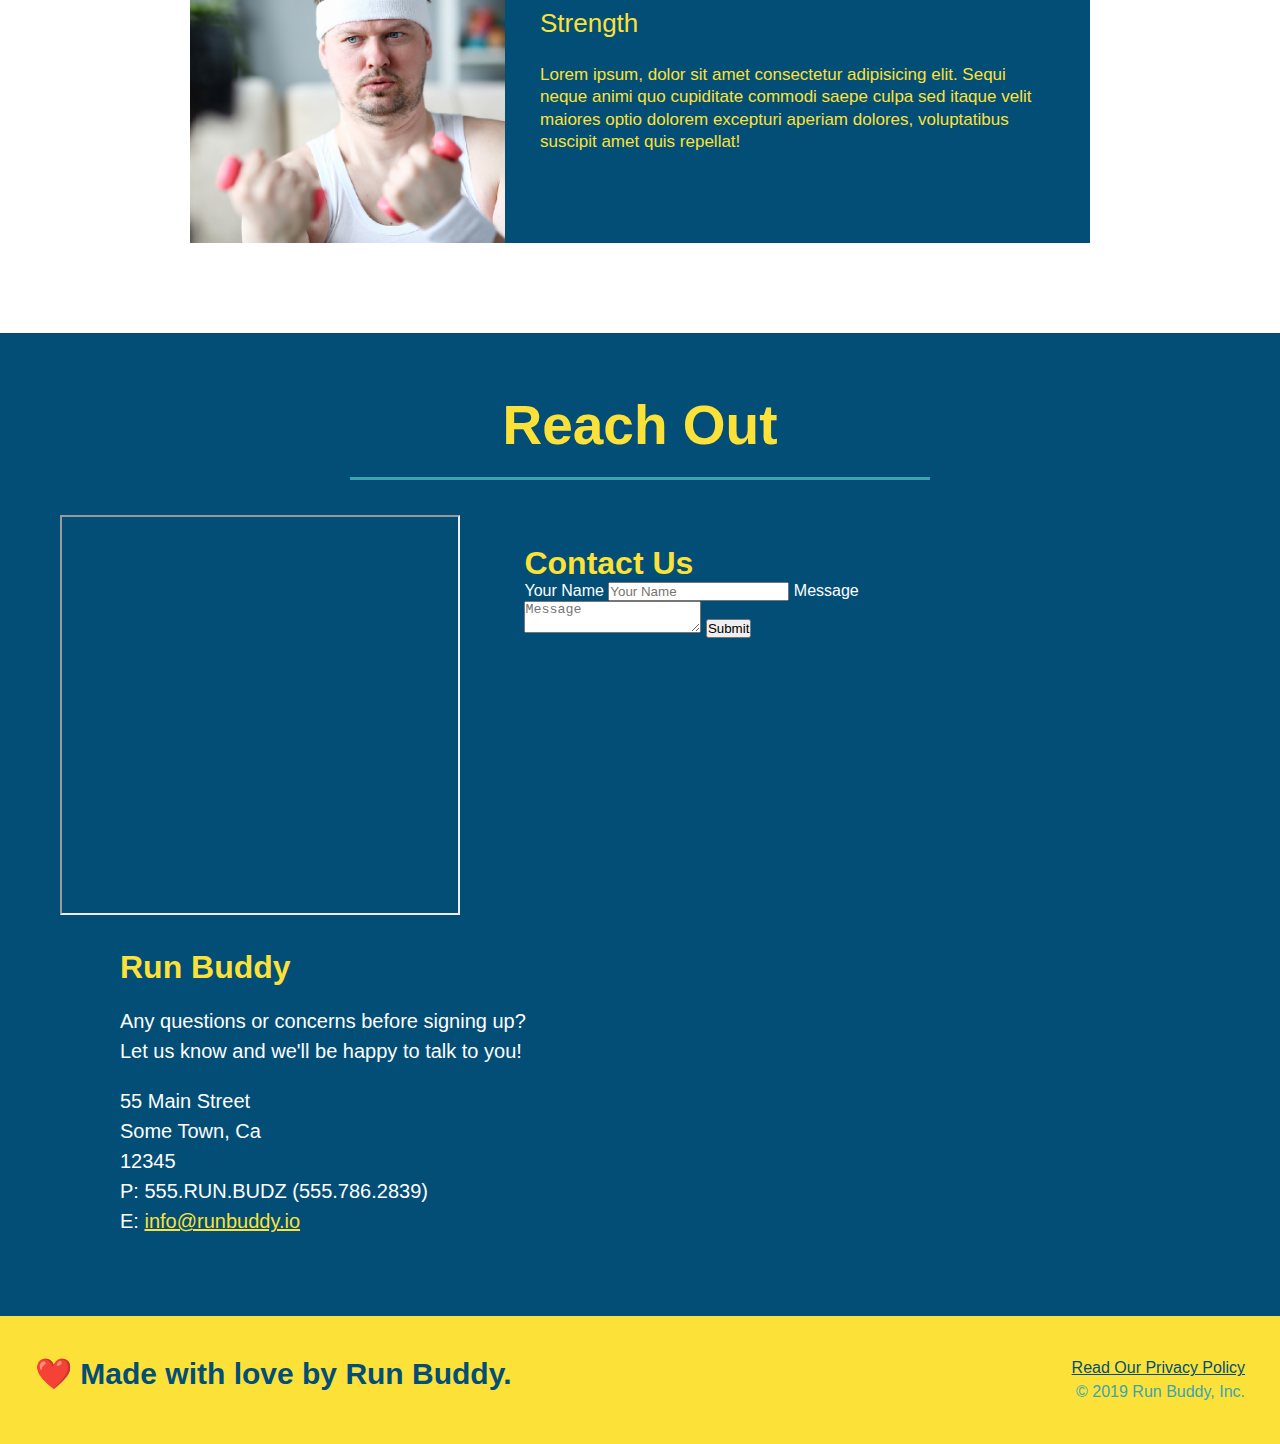
==== commit 9b4e474d: "add flexbox to the steps" ====
--- a/index.html
+++ b/index.html
@@ -100,29 +100,61 @@
 
      </div>
 
-    <div>
-      <img src="./assets/images/step-1.svg" alt="" />
-      <h3>Step 1: <span>Fill Out the Form Above.</span></h3>
+     <div class="step">
+      <h3>Step 1.</h3>
+        <div class="step-info">
+          <div class="step-img">
+           <img src="./assets/images/step-1.svg" alt="" />
+          </div>
+        <div class="step-text">
+      <h4>Fill Out the Form Above</h4>
       <p>You're already here, so why not?</p>
-    </div>
-
-    <div>
+          </div>
+        </div>
+      </div>
+
+
+    <div class="step">
+      <h3>Step 2.</h3>
+      <div class="step-info">
+        <div class="step-img">
       <img src="./assets/images/step-2.svg" alt="" />
-      <h3>Step 2: <span>Consult with One of Our Trainers.</span></h3>
+      </div>
+      <div class="step-text">
+      <h4>Consult with One of Our Trainers</h4>
       <p>Are you here to build muscle, lose weight, or just feel good?</p>
     </div>
-
-    <div>
+    </div>
+    </div>
+
+
+    <div class="step">
+      <h3>Step 3.</h3>
+      <div class="step-info">
+        <div class="step-img">
       <img src="./assets/images/step-3.svg" alt="" />
-      <h3>Step 3: <span>Get Running.</span></h3>
+       </div>
+       <div class="step-text">
+      <h4>Get Running</h4>
       <p>Hit the ground running (literally) once your trainer lays out your plan.</p>
     </div>
-
-    <div>
+    </div>
+    </div>
+
+
+    <div class="step">
+      <h3>Step 4.</h3>
+      <div class="step-info">
+        <div class="step-img">
       <img src="./assets/images/step-4.svg" alt="" />
-      <h3>Step 4: <span>See Results.</span></h3>
+      </div>
+      <div class="step-text">
+      <h4>See Results</h4>
       <p>Bi-weekly checkins with your trainer will keep you focused</p>
     </div>
+    </div>
+    </div>
+    
   </section>
 
 
--- a/assets/css/style.css
+++ b/assets/css/style.css
@@ -156,28 +156,54 @@
   background: #fce138;
 }
 
-.steps div {
-  margin-bottom: 80px;
-}
-
-.steps img {
-  width: 15%;
-  margin: 10px 0;
-}
-
-.steps h3 {
+
+
+.step h3 {
   color: #024e76;
   font-size: 46px;
-  margin-top: 10px;
-}
-
-.steps p {
+  flex: 1 30%;
+}
+
+.step-text p {
   color: #39a6b2;
-  font-size: 23px;
-}
-
-.steps span {
-  font-size: 38px;
+  font-size: 18px;
+}
+
+.step-text h4 {
+  font-size: 26px;
+  line-height: 1.5;
+  color: #024e76;
+}
+
+.step {
+  margin: 50px auto;
+  padding-bottom: 50px;
+  width: 80%;
+  border-bottom: 1px solid #39a6b2;
+  display: flex;
+  flex-wrap: wrap;
+  align-items: center;
+  justify-content: space-between;
+}
+
+.step-info{
+  flex: 2 70%;
+  display: flex;
+  flex-wrap: wrap;
+  align-items: center;
+}
+
+.step-img{
+  flex: 1 12%;
+  margin-right: 20px;
+}
+
+.step-text{
+  flex: 12;
+}
+
+.step-img img {
+  max-width: 100%;
 }
 
 .section-title {
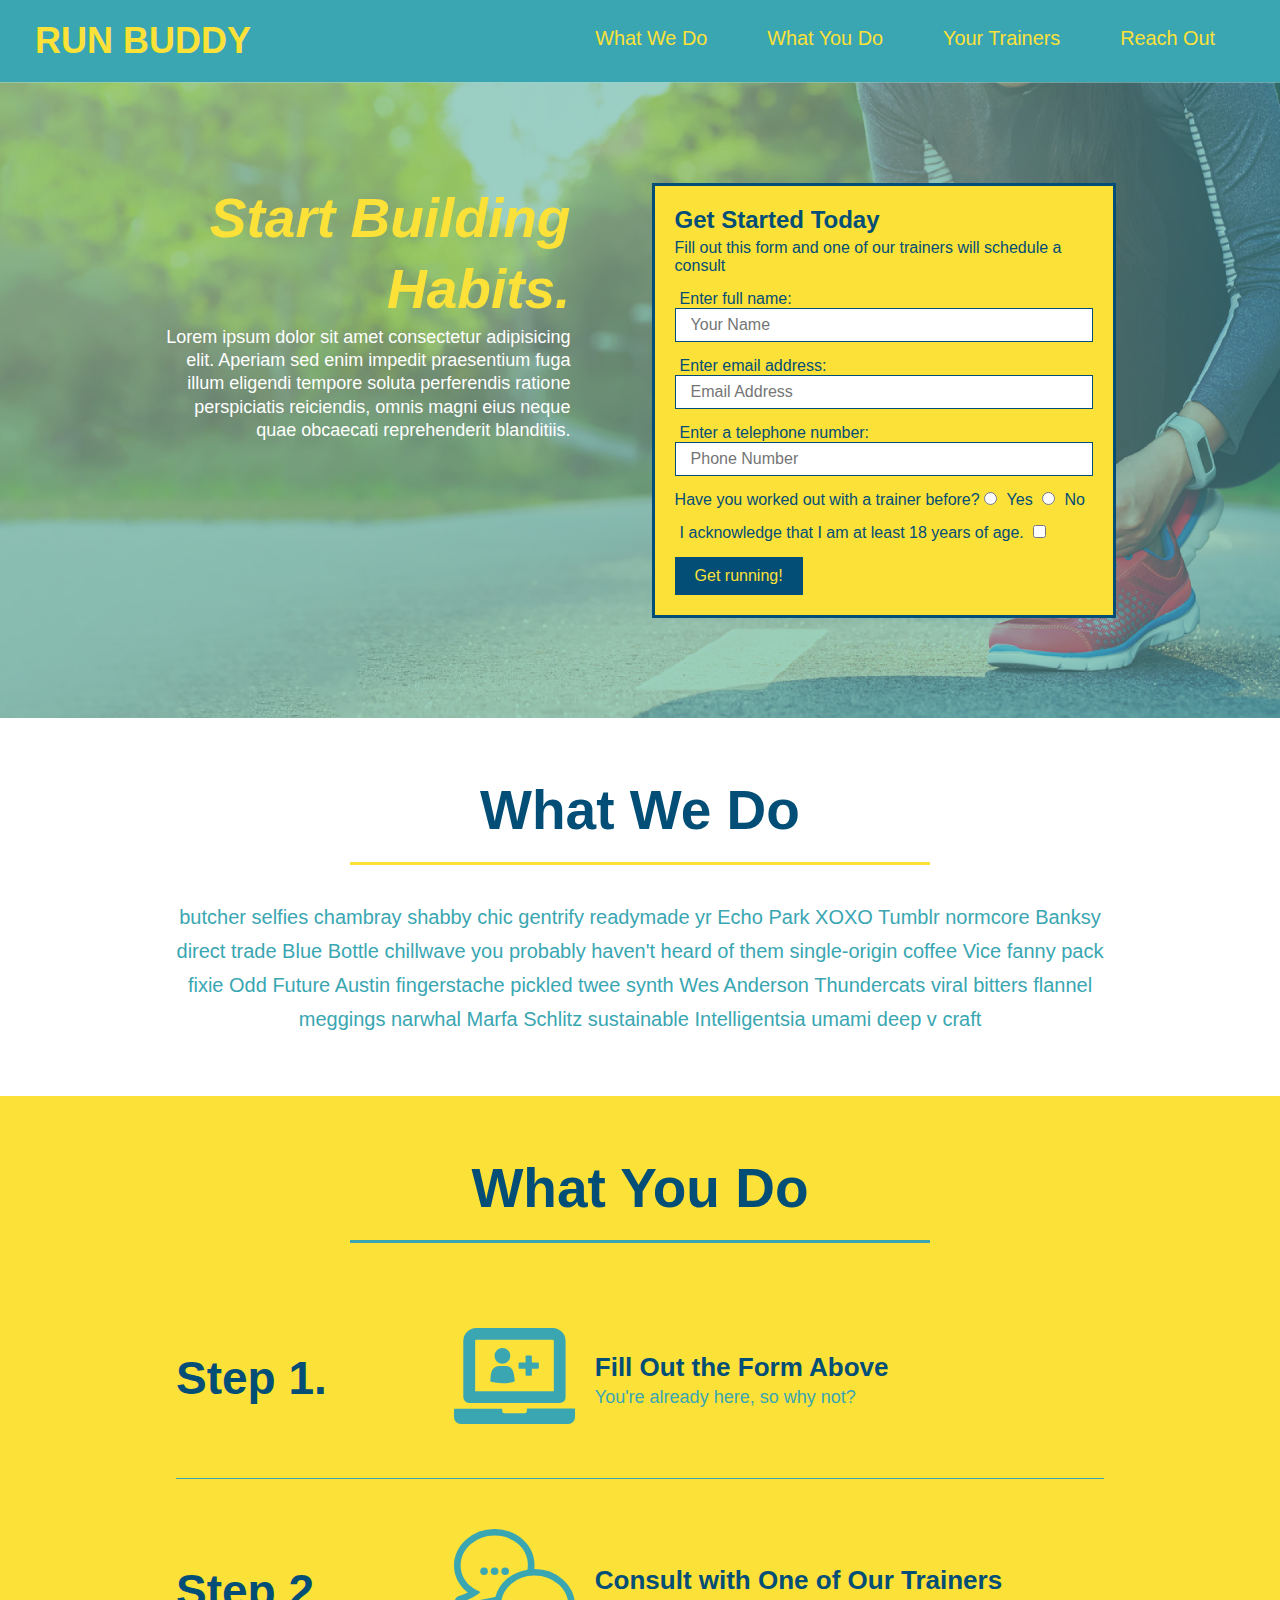
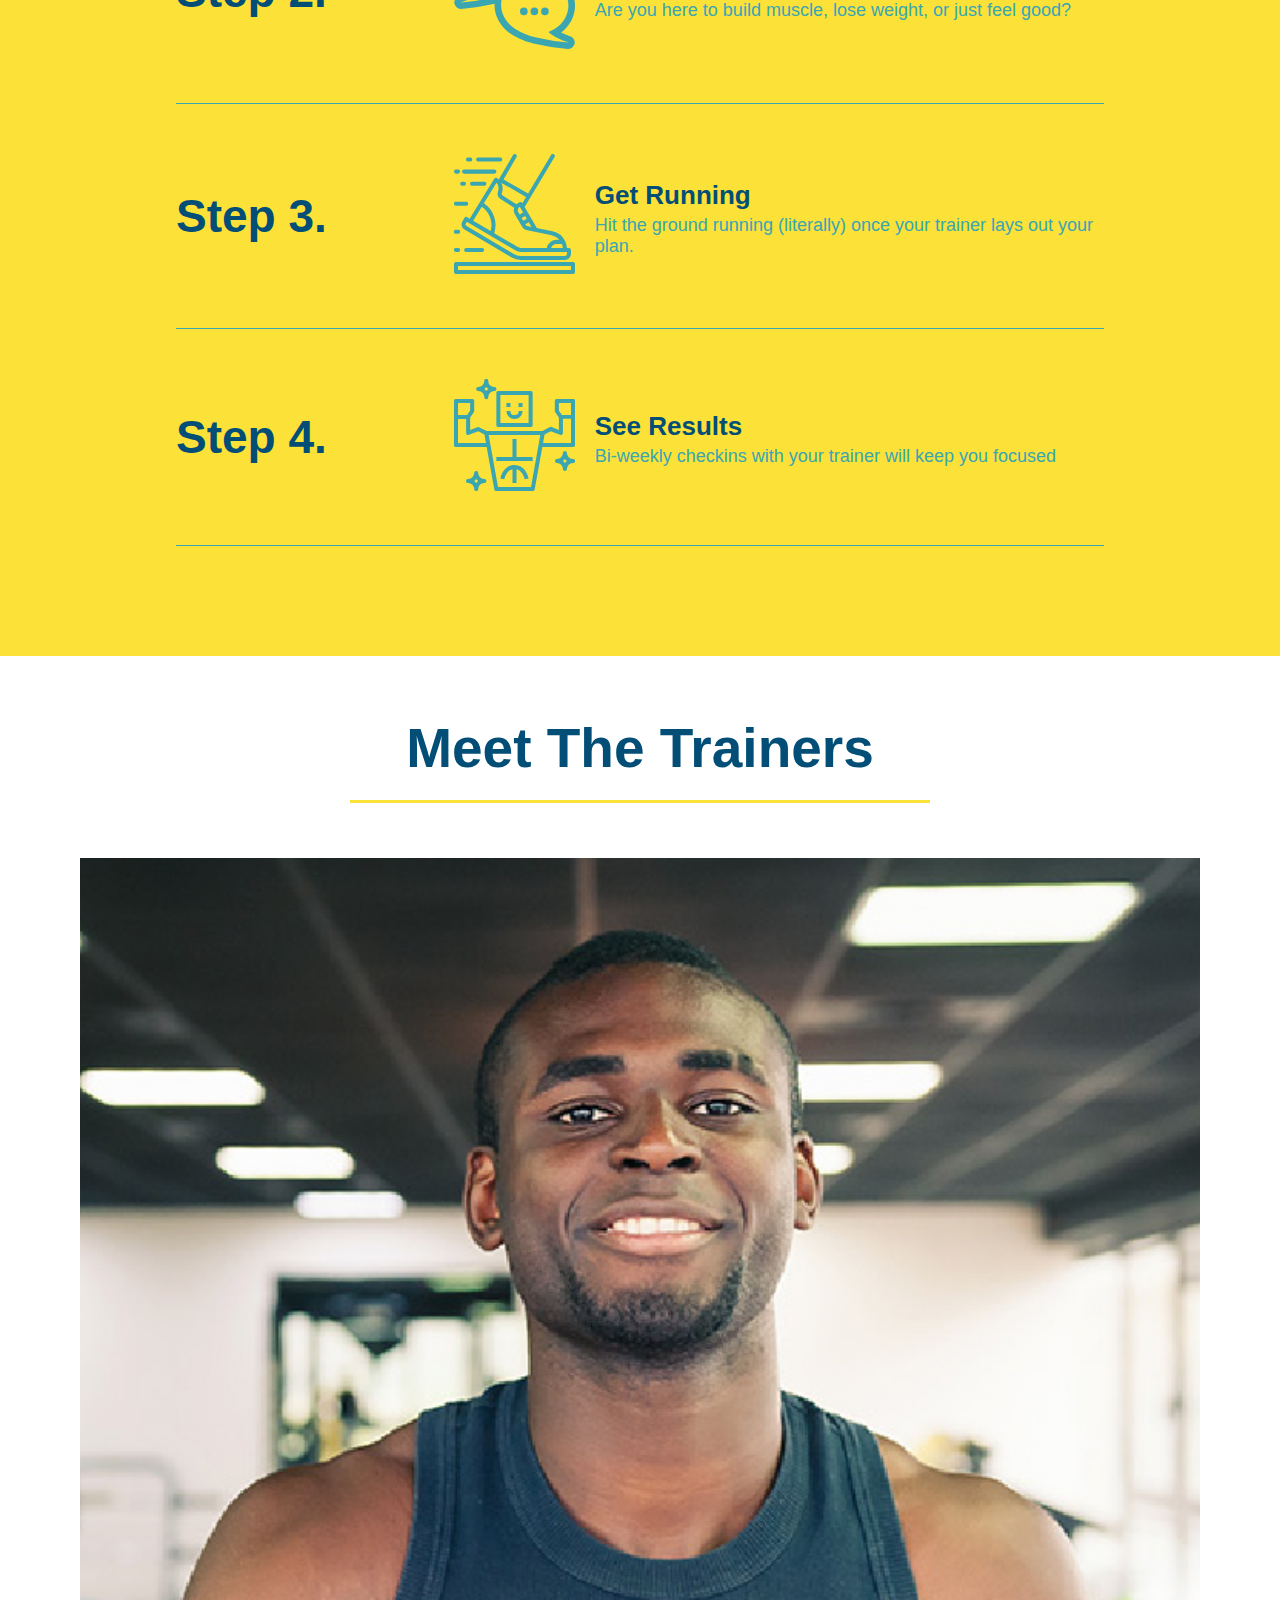
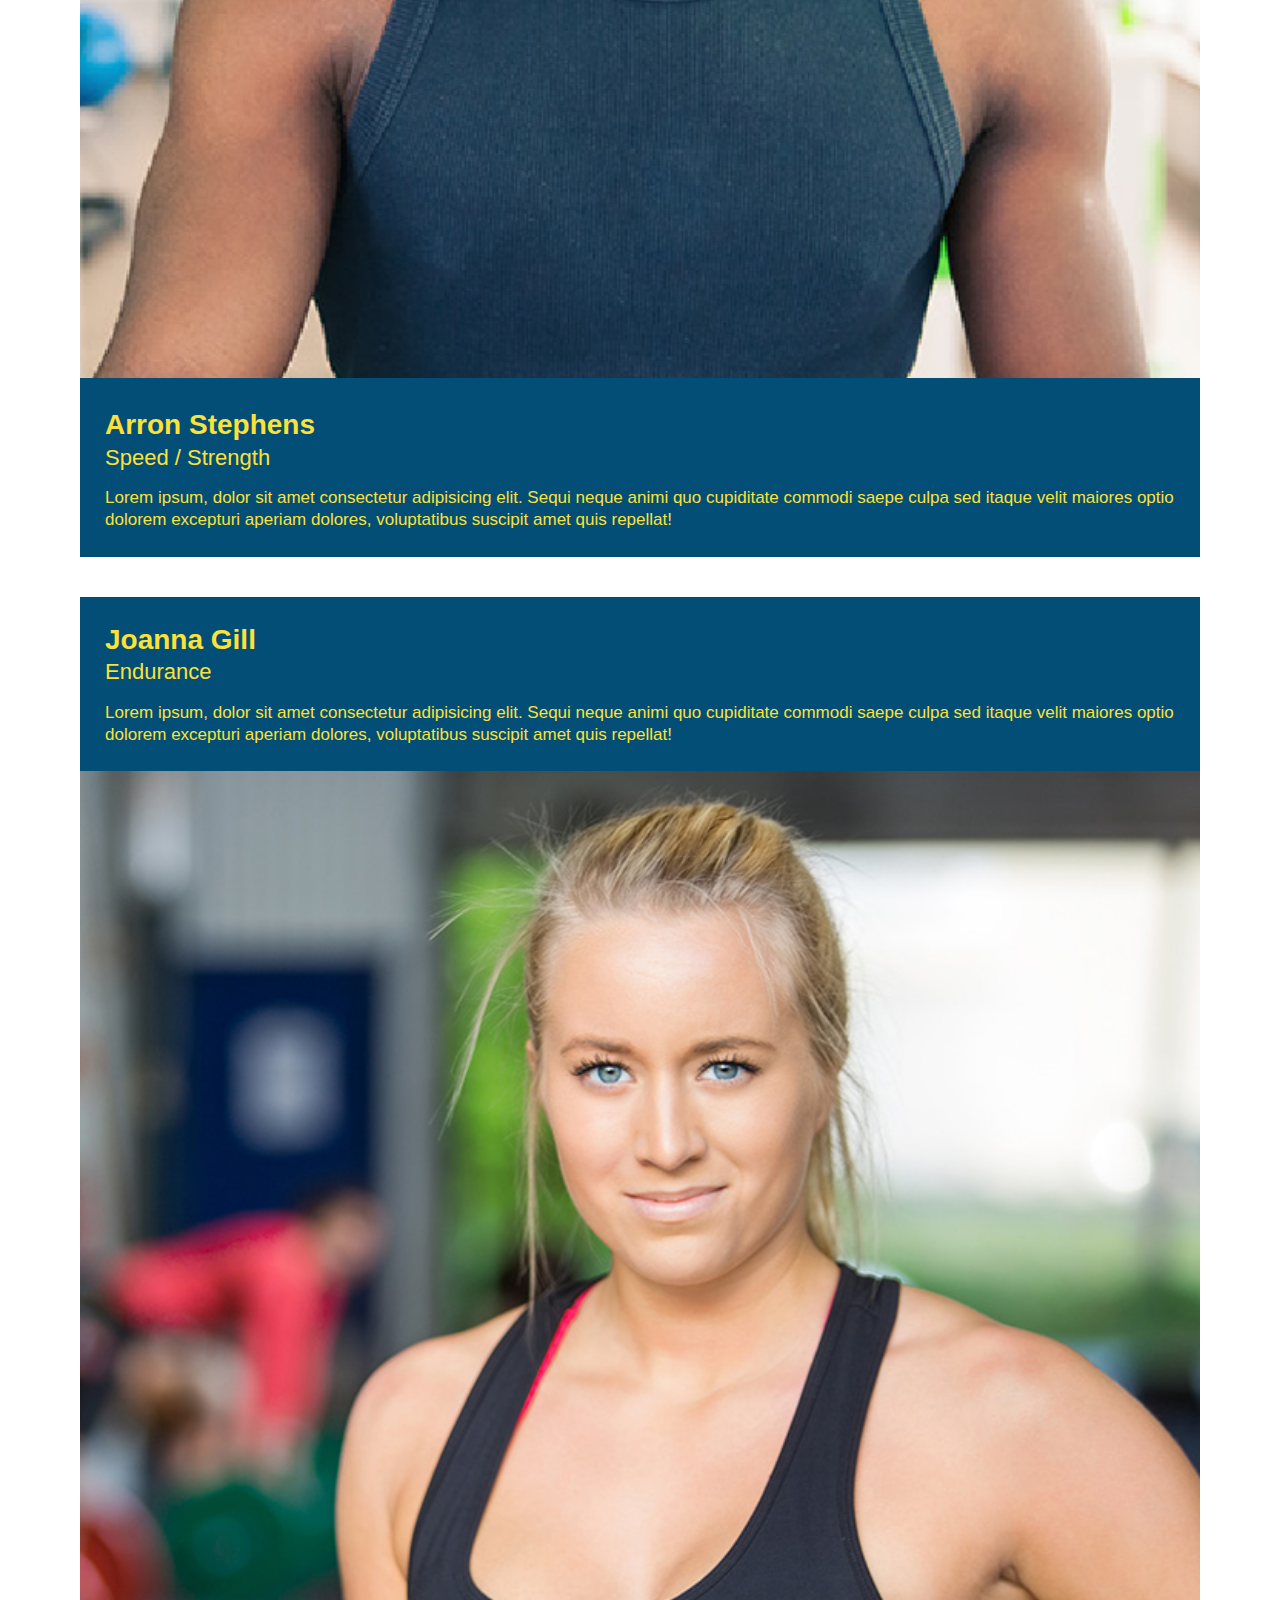
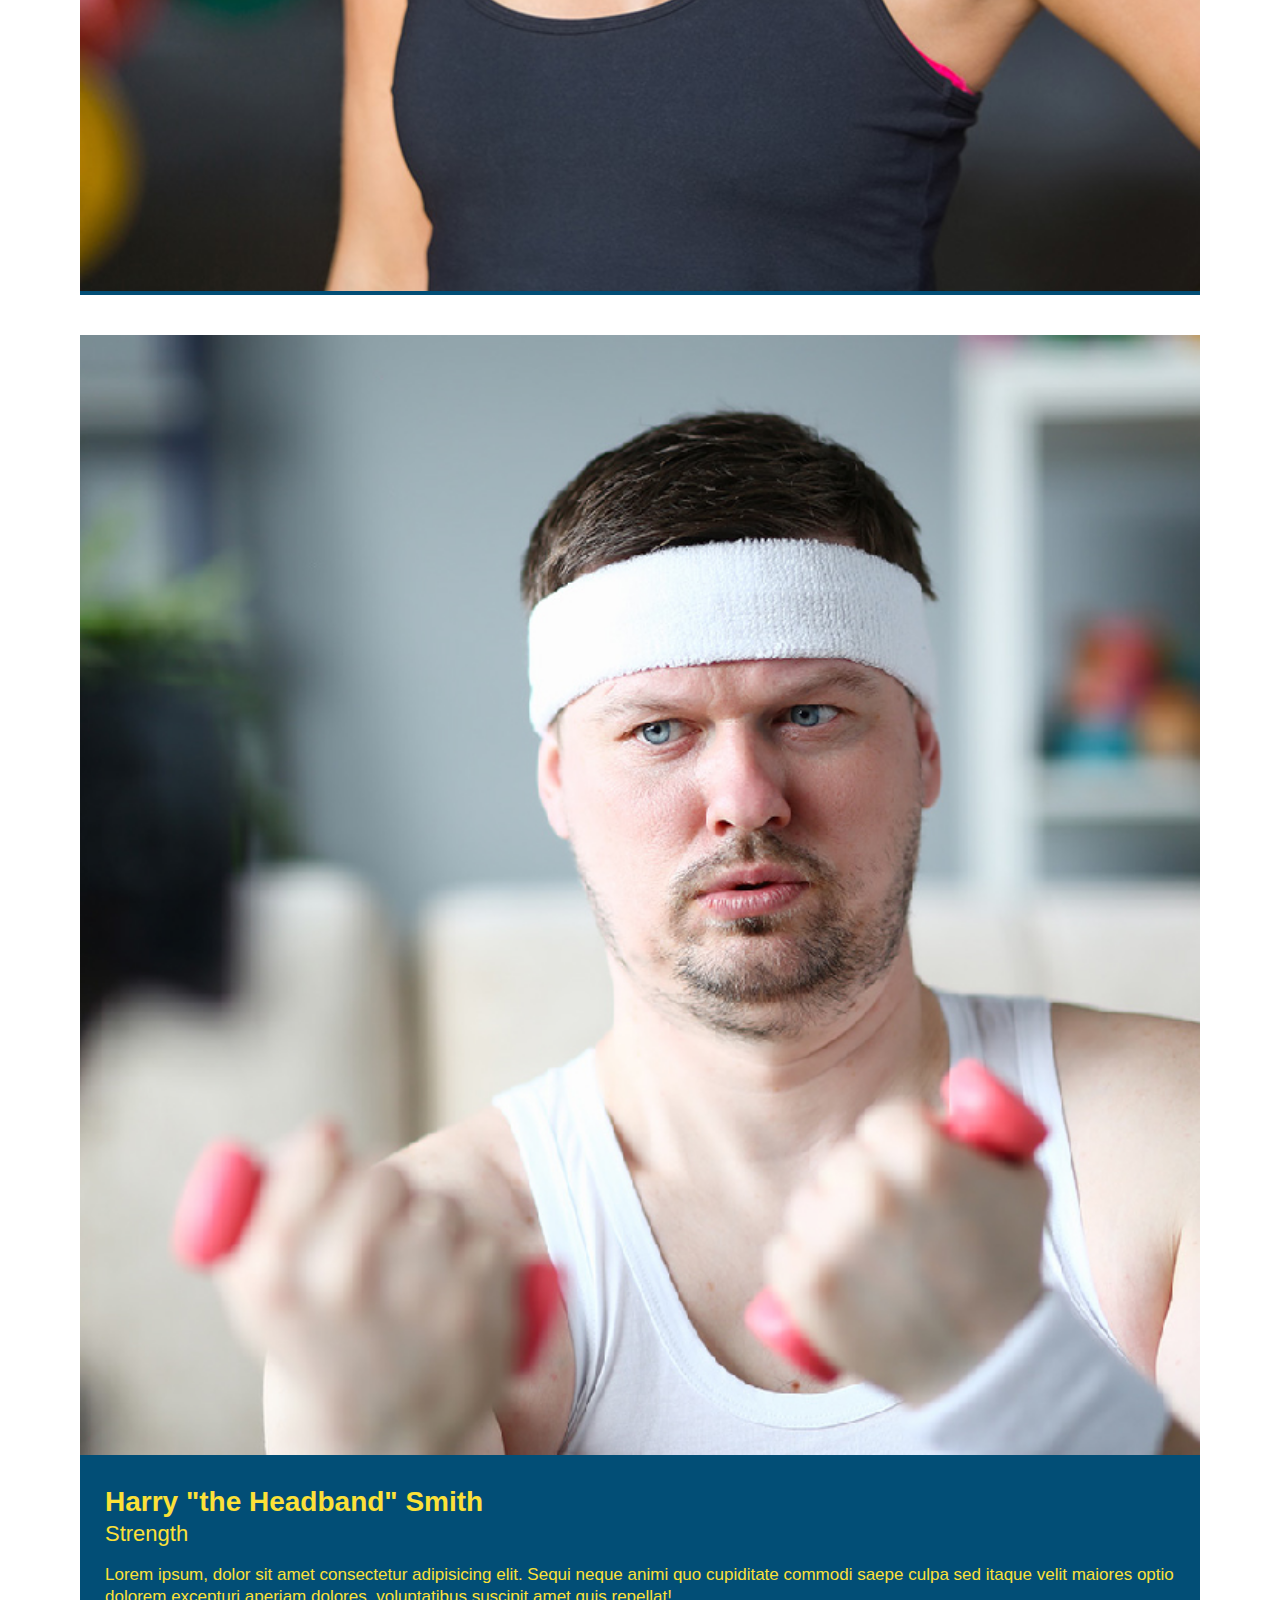
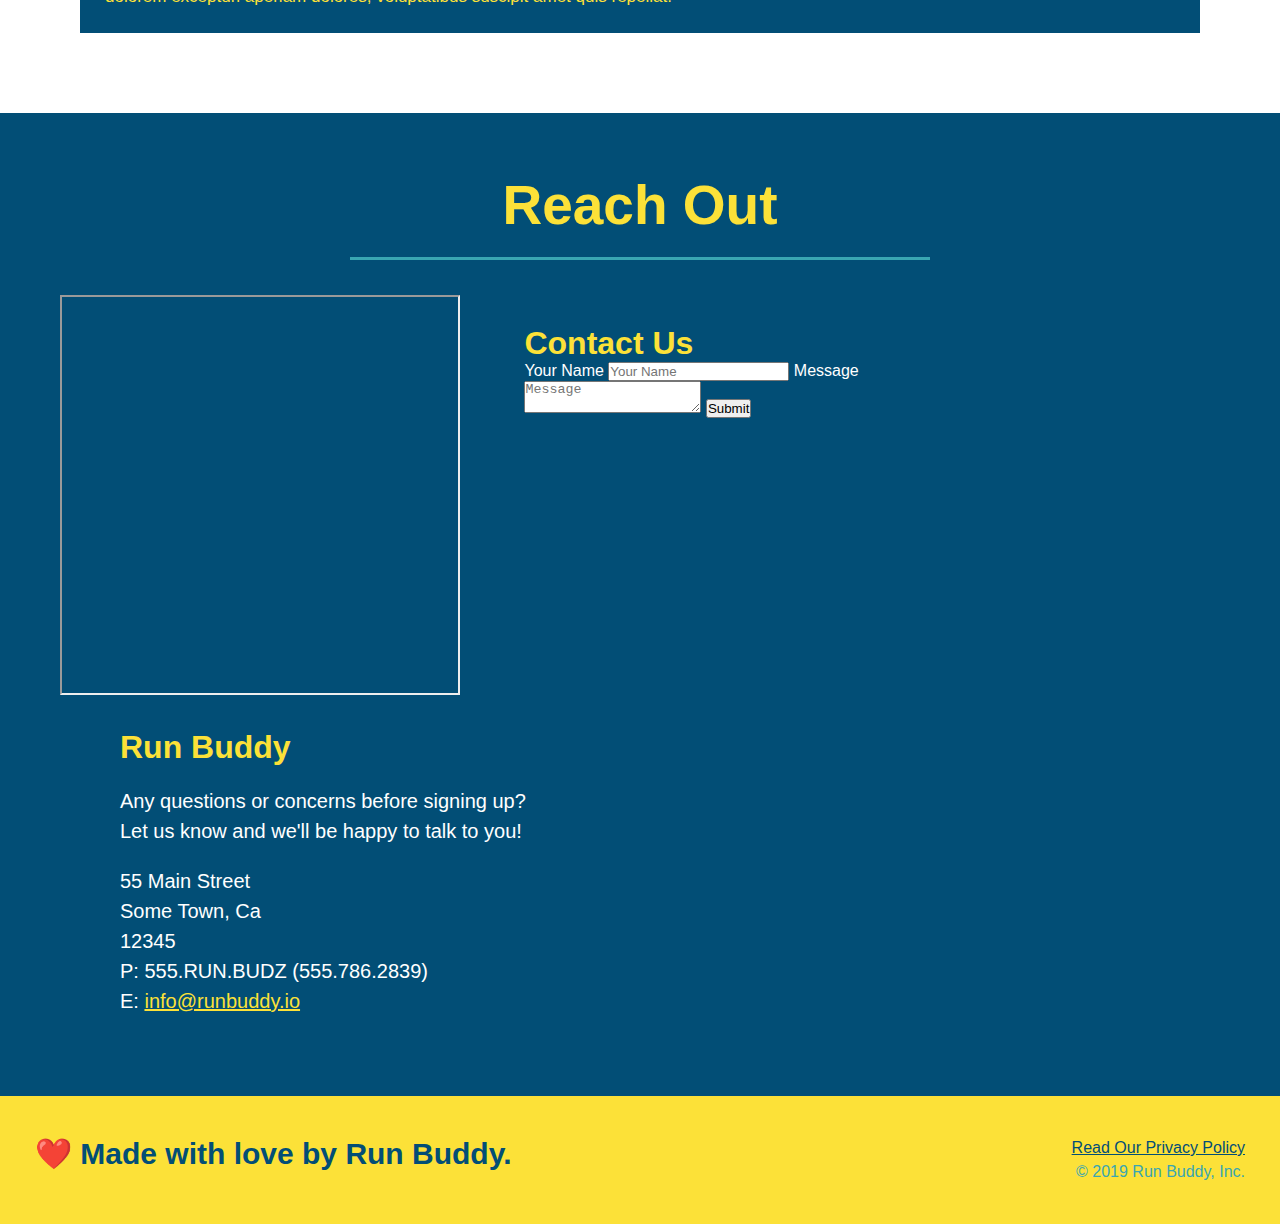
==== commit d80f7769: "add flexbox to trainers" ====
--- a/index.html
+++ b/index.html
@@ -154,21 +154,22 @@
     </div>
     </div>
     </div>
-    
+
   </section>
 
 
   <!-- "meet the trainers" section -->
-  <section id="your-trainers" class="trainers">
+  <section id="your-trainers">
     <div class="flex-row">
       <h2 class="section-title primary-border">Meet The Trainers</h2>
     </div>
 
+    <div class="trainers">
     <article class="trainer">
       <img src="./assets/images/trainer-1.jpg" alt="Arron Stephens in his workout clothes, ready to pump iron" />
-      <div class="trainer-bio text-left">
-        <h3>Arron Stephens</h3>
-        <h4>Speed / Strength</h4>
+      <div class="trainer-bio">
+        <h3 class="trainer-name"> Arron Stephens</h3>
+        <h4 class="trainer-role">Speed / Strength</h4>
         <p>
           Lorem ipsum, dolor sit amet consectetur adipisicing elit. Sequi neque animi quo cupiditate commodi saepe culpa
           sed
@@ -176,12 +177,14 @@
         </p>
       </div>
     </article>
+    </div>
 
     <!-- second trainer bio -->
+    <div class="trainers">
     <article class="trainer">
-      <div class="trainer-bio text-right">
-        <h3>Joanna Gill</h3>
-        <h4>Endurance</h4>
+      <div class="trainer-bio">
+        <h3 class="trainer-name">Joanna Gill</h3>
+        <h4 class="trainer-role">Endurance</h4>
         <p>
           Lorem ipsum, dolor sit amet consectetur adipisicing elit. Sequi neque animi quo cupiditate commodi saepe culpa
           sed
@@ -190,14 +193,16 @@
       </div>
       <img src="./assets/images/trainer-2.jpg" alt="Joanna Gill cooling off after a workout" />
     </article>
+    </div>
 
     <!-- third trainer bio -->
+    <div class="trainers">
     <article class="trainer">
       <img src="./assets/images/trainer-3.jpg"
         alt="Harry Smith wearing a headband and lifting comically small pink weights" />
-      <div class="trainer-bio text-left">
-        <h3>Harry "the Headband" Smith</h3>
-        <h4>Strength</h4>
+      <div class="trainer-bio">
+        <h3 class="trainer-name">Harry "the Headband" Smith</h3>
+        <h4 class="trainer-role">Strength</h4>
         <p>
           Lorem ipsum, dolor sit amet consectetur adipisicing elit. Sequi neque animi quo cupiditate commodi saepe culpa
           sed
@@ -205,6 +210,7 @@
         </p>
       </div>
     </article>
+    </div>
   </section>
 
   <!-- "reach out" section -->
--- a/assets/css/style.css
+++ b/assets/css/style.css
@@ -225,41 +225,41 @@
 }
 
 .trainers {
+  width: 100%;
+  margin: 0 auto;
+  display: flex;
+  flex-wrap: wrap;
+  justify-content: space-around;
 }
 
 .trainer {
-  width: 900px;
-  margin: 0 auto 30px auto;
+  margin: 20px;
   background: #024e76;
   color: #fce138;
-  overflow: auto;
+  flex: 1;
 }
 
 .trainer img {
-  width: 35%;
-  float: left;
+  width: 100%;
 }
 
 .trainer-bio {
-  padding: 35px;
-  float: left;
-  width: 65%;
+  padding: 25px;
+  line-height: 1.3;
 }
 
 .trainer-bio h3 {
-  font-size: 32px;
-  margin-bottom: 8px;
+  font-size: 28px;
 }
 
 .trainer-bio h4 {
   font-weight: lighter;
-  font-size: 26px;
-  margin-bottom: 25px;
+  font-size: 22px;
+  margin-bottom: 15px;
 }
 
 .trainer-bio p {
   font-size: 17px;
-  line-height: 1.3;
 }
 
 .text-left {
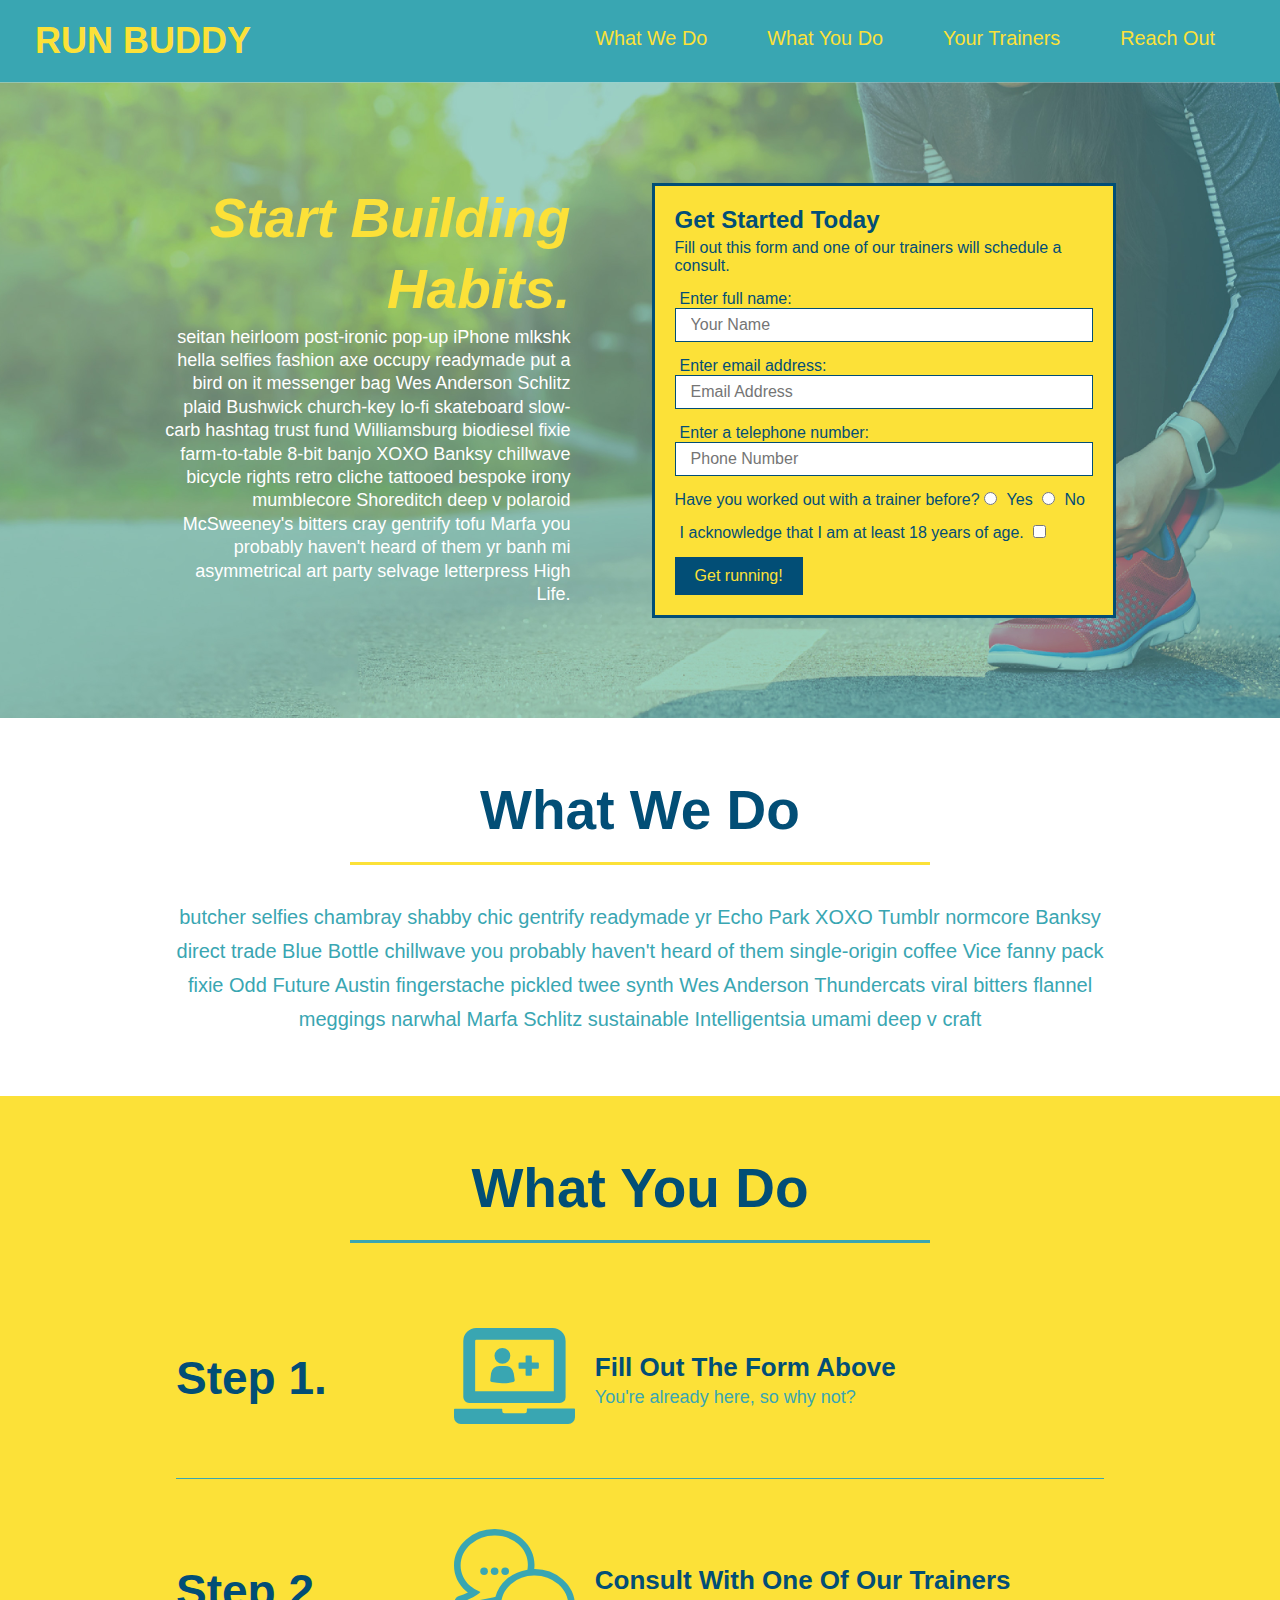
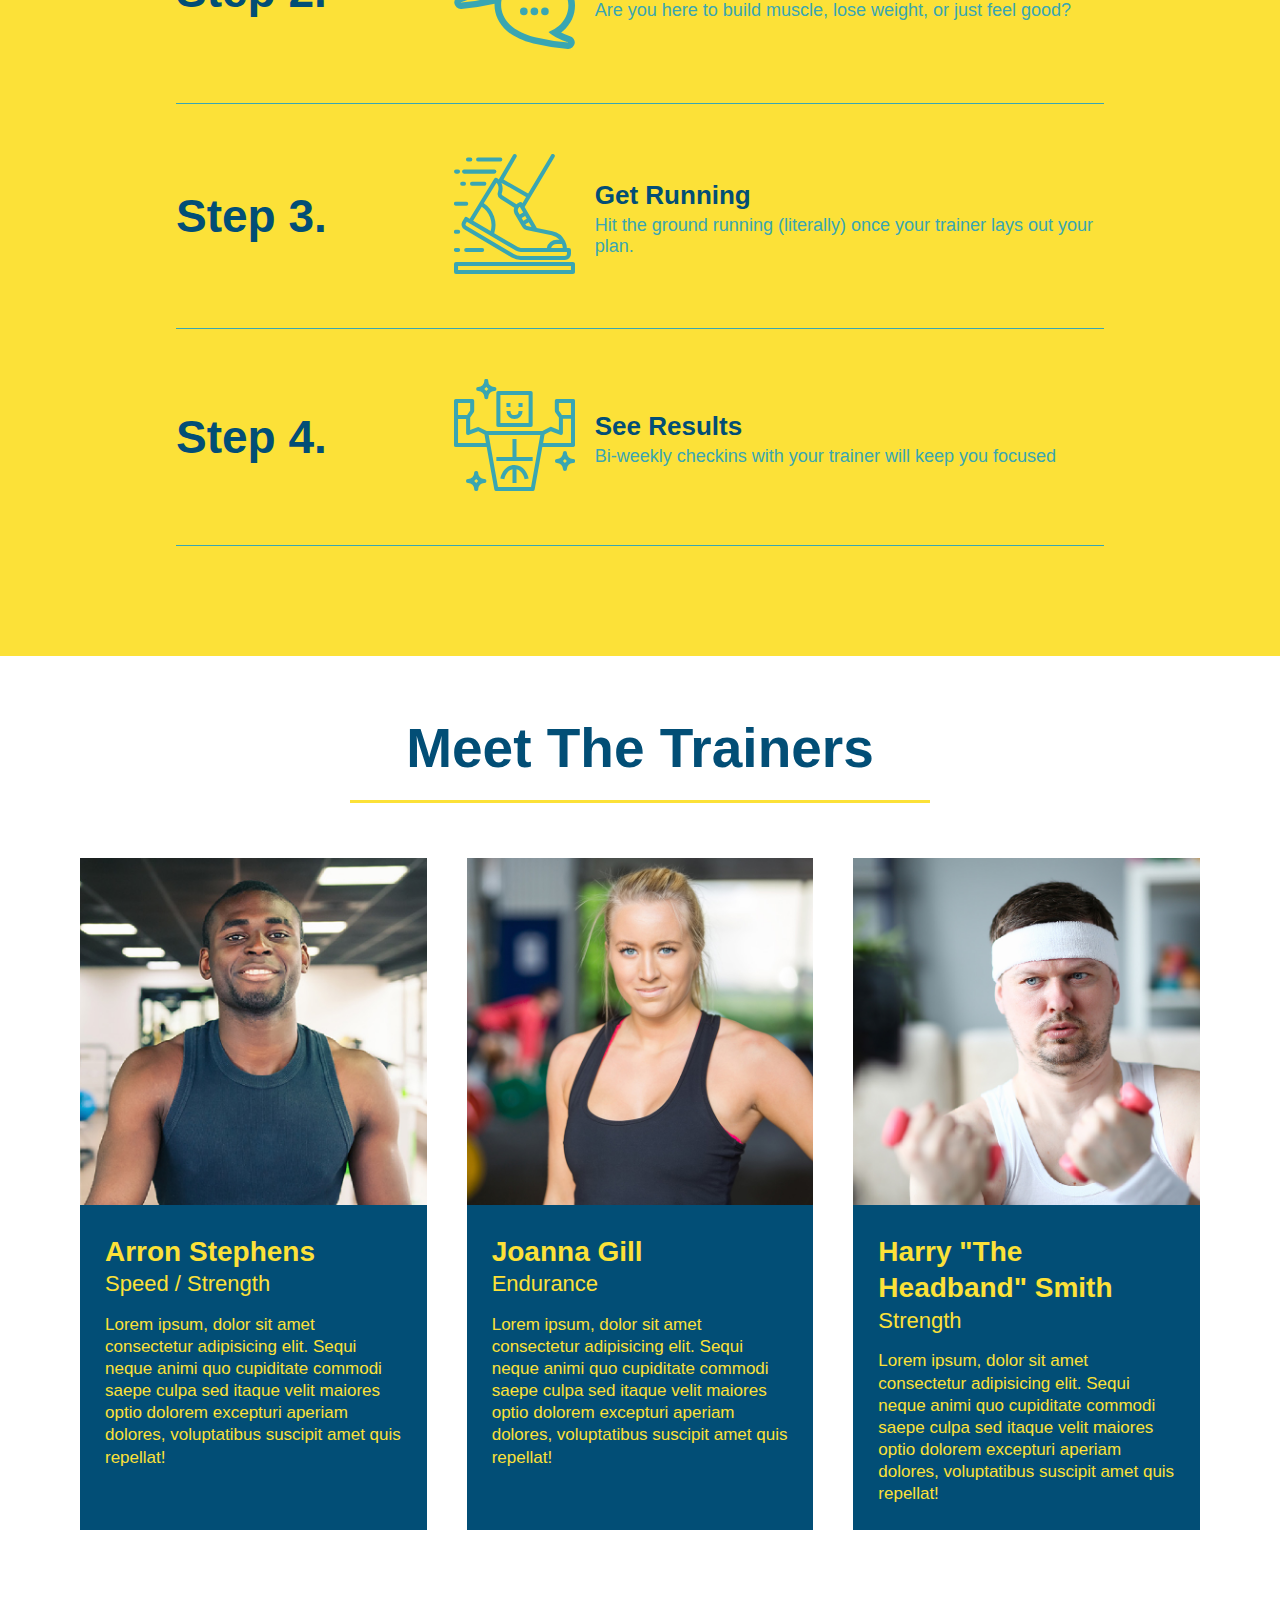
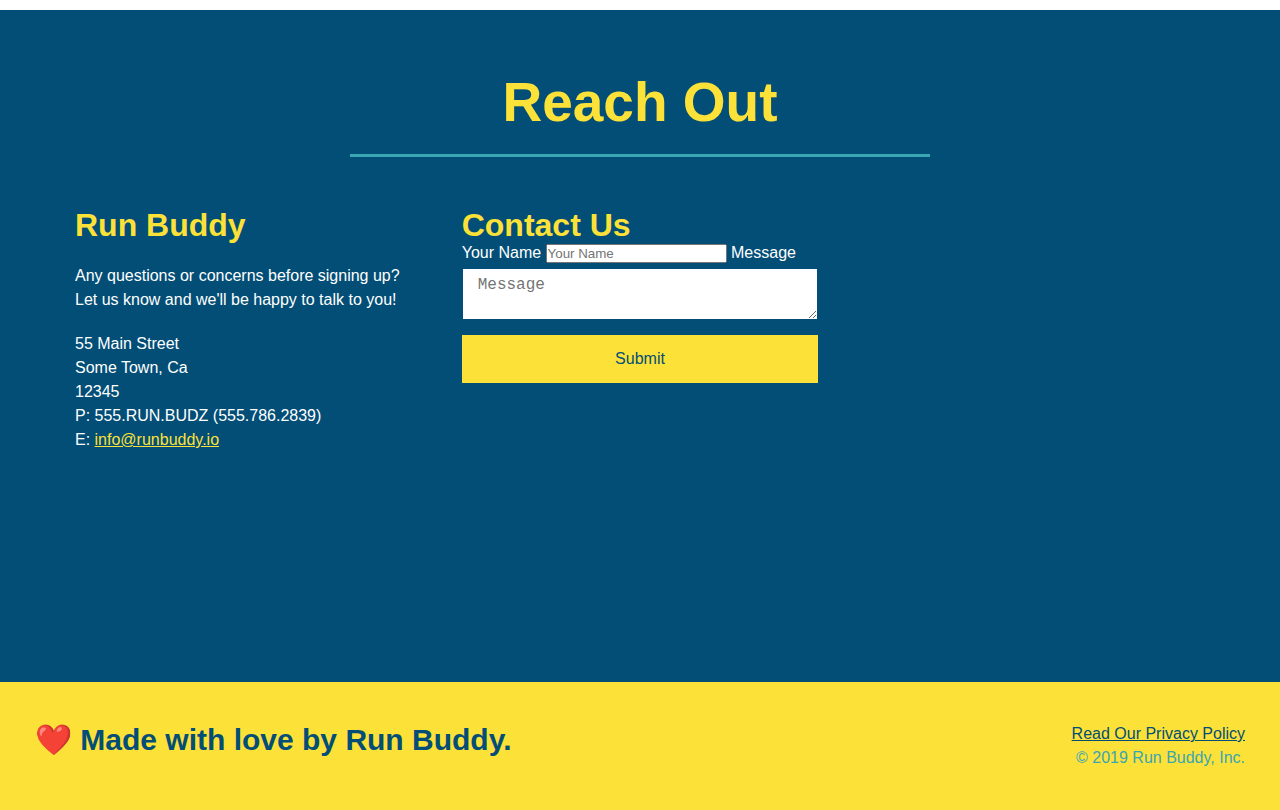
==== commit 0d6fec52: "add flexbox to reachout" ====
--- a/index.html
+++ b/index.html
@@ -1,275 +1,248 @@
 <!DOCTYPE html>
 <html lang="en">
-
-<head>
-  <meta charset="UTF-8" />
-  <title>Run Buddy</title>
-  <link rel="stylesheet" href="./assets/css/style.css" />
-</head>
-
-<body>
-  <!-- navigation -->
-  <header>
-    <h1>
-      <a href="/">
-        RUN BUDDY
-      </a>
-    </h1>
-    <nav>
-      <!-- Unordered list element -->
-      <ul>
-        <!-- List item element-->
-        <li>
-          <!-- Anchor element -->
-          <a href="#what-we-do">What We Do</a>
-        </li>
-        <li>
-          <a href="#what-you-do">What You Do</a>
-        </li>
-        <li>
-          <a href="#your-trainers">Your Trainers</a>
-        </li>
-        <li>
-          <a href="#reach-out">Reach Out</a>
-        </li>
-      </ul>
-    </nav>
-  </header>
-
-  <!-- hero/jumbotron -->
-  <section class="hero">
-    <div class="hero-cta">
-      <h2>Start Building Habits.</h2>
-      <p>
-        Lorem ipsum dolor sit amet consectetur adipisicing elit. Aperiam sed enim impedit praesentium fuga illum eligendi tempore soluta perferendis ratione perspiciatis reiciendis, omnis magni eius neque quae obcaecati reprehenderit blanditiis.
-      </p>
-    </div>
-    
-    <div class="hero-form">
-      <h3>Get Started Today</h3>
-      <p>Fill out this form and one of our trainers will schedule a consult</p>
-      <form>
-        <label for="name">Enter full name:</label>
-        <input type="text" placeholder="Your Name" name="name" id="name" class="form-input" />
-        <label for="email">Enter email address:</label>
-        <input type="text" placeholder="Email Address" name="email" id="email" class="form-input" />
-        <label for="phone">Enter a telephone number:</label>
-        <input type="text" placeholder="Phone Number" name="phone" id="phone" class="form-input" />
+  <head>
+    <meta charset="UTF-8" />
+    <link rel="stylesheet" href="./assets/css/style.css">
+    <title>Run Buddy</title>
+  </head>
+  <body>
+    <!-- navigation tags - block level element -->
+    <header>
+      <h1>
+        <a href="/">RUN BUDDY</a>
+      </h1>
+      <nav>
+        <ul>
+          <li>
+            <a href="#what-we-do">What We Do</a>
+          </li>
+          <li>
+            <a href="#what-you-do">What You Do</a>
+          </li>
+          <li>
+            <a href="#your-trainers">Your Trainers</a>
+          </li>
+          <li>
+            <a href="#reach-out">Reach Out</a>
+          </li>
+          
+        </ul>
+      </nav>
+    </header>
+    <!-- end navigation -->
+
+    <!-- hero/jumbotron -->
+    <section class="hero">
+      <div class="hero-cta">
+        <h2>Start Building Habits.</h2>
         <p>
-          Have you worked out with a trainer before?
-          <input type="radio" name="trainer-confirm" id="trainer-yes" />
-          <label for="trainer-yes">Yes</label>
-          <input type="radio" name="trainer-confirm" id="trainer-no" />
-          <label for="trainer-no">No</label>
+          seitan heirloom post-ironic pop-up iPhone mlkshk hella selfies fashion axe occupy readymade put a bird on it
+          messenger bag Wes Anderson Schlitz plaid Bushwick church-key lo-fi skateboard slow-carb hashtag trust fund
+          Williamsburg biodiesel fixie farm-to-table 8-bit banjo XOXO Banksy chillwave bicycle rights retro cliche
+          tattooed bespoke irony mumblecore Shoreditch deep v polaroid McSweeney's bitters cray gentrify tofu Marfa you
+          probably haven't heard of them yr banh mi asymmetrical art party selvage letterpress High Life.
         </p>
+      </div>
+
+      <div class="hero-form">
+        <h3>Get Started Today</h3>
+        <p>Fill out this form and one of our trainers will schedule a consult.</p>
+        <form>
+          <label for="name">Enter full name:</label>
+          <input type="text" placeholder="Your Name" id="name" name="name" class="form-input" />
+          <label for="email">Enter email address:</label>
+          <input type="email" placeholder="Email Address" id="email" name="email" class="form-input" />
+          <label for="phone">Enter a telephone number:</label>
+          <input type="tel" placeholder="Phone Number" name="phone" id="phone" class="form-input" />
+          <p>
+            Have you worked out with a trainer before? 
+            <input type="radio" name="trainer-confirm" id="trainer-yes" />
+            <label for="trainer-yes">Yes</label>
+            <input type="radio" name="trainer-confirm" id="trainer-no"/>
+            <label for="trainer-no">No</label>
+          </p>
+          <p>
+            <label for="checkbox">
+              I acknowledge that I am at least 18 years of age.
+            </label>
+            <input type="checkbox" name="checkpoint1" id="checkbox" />
+          </p>
+          <button type="submit">
+            Get running!
+          </button>
+        </form>
+      </div>
+    </section>
+    <!-- end header -->
+
+    <!-- "what we do" start - <section> -->
+    <section id="what-we-do" class="intro">
+      <div class="flex-row">
+        <h2 class="section-title primary-border">
+          What We Do
+        </h2>
+      </div>
+      <div class="flex-row">
         <p>
-          <label for="checkbox">
-            I acknowledge that I am at least 18 years of age.
-          </label>
-          <input type="checkbox" name="checkpoint1" id="checkbox" />
+          butcher selfies chambray shabby chic gentrify readymade yr Echo Park XOXO Tumblr normcore Banksy direct trade  Blue Bottle chillwave you probably haven't heard of them single-origin coffee Vice fanny pack fixie Odd Future Austin fingerstache pickled twee synth Wes Anderson Thundercats viral bitters flannel meggings narwhal Marfa Schlitz sustainable Intelligentsia umami deep v craft
         </p>
-        <button type="submit">
-          Get running!
-        </button>
-      </form>
-    </div>
-  </section>
-
-  <!-- "what we do" section -->
-  <section id="what-we-do" class="intro">
-    <div class="flex-row">
-    <h2 class="section-title primary-border">What We Do</h2>
-    </div>
-
-    <div class="flex-row">
-     <p>
-      butcher selfies chambray shabby chic gentrify readymade yr Echo Park XOXO Tumblr normcore Banksy direct trade Blue
-      Bottle chillwave you probably haven't heard of them single-origin coffee Vice fanny pack fixie Odd Future Austin
-      fingerstache pickled twee synth Wes Anderson Thundercats viral bitters flannel meggings narwhal Marfa Schlitz
-      sustainable Intelligentsia umami deep v craft
-     </p>
-    </div>
-
-
-  </section>
-
-  <!-- "what you do" section -->
-  <section id="what-you-do" class="steps">
-    <div class="flex-row">
-    <h2 class="section-title secondary-border">What You Do</h2>
-
-     </div>
-
-     <div class="step">
-      <h3>Step 1.</h3>
-        <div class="step-info">
-          <div class="step-img">
-           <img src="./assets/images/step-1.svg" alt="" />
-          </div>
-        <div class="step-text">
-      <h4>Fill Out the Form Above</h4>
-      <p>You're already here, so why not?</p>
-          </div>
-        </div>
-      </div>
-
-
-    <div class="step">
-      <h3>Step 2.</h3>
-      <div class="step-info">
-        <div class="step-img">
-      <img src="./assets/images/step-2.svg" alt="" />
-      </div>
-      <div class="step-text">
-      <h4>Consult with One of Our Trainers</h4>
-      <p>Are you here to build muscle, lose weight, or just feel good?</p>
-    </div>
-    </div>
-    </div>
-
-
-    <div class="step">
-      <h3>Step 3.</h3>
-      <div class="step-info">
-        <div class="step-img">
-      <img src="./assets/images/step-3.svg" alt="" />
-       </div>
-       <div class="step-text">
-      <h4>Get Running</h4>
-      <p>Hit the ground running (literally) once your trainer lays out your plan.</p>
-    </div>
-    </div>
-    </div>
-
-
-    <div class="step">
-      <h3>Step 4.</h3>
-      <div class="step-info">
-        <div class="step-img">
-      <img src="./assets/images/step-4.svg" alt="" />
-      </div>
-      <div class="step-text">
-      <h4>See Results</h4>
-      <p>Bi-weekly checkins with your trainer will keep you focused</p>
-    </div>
-    </div>
-    </div>
-
-  </section>
-
-
-  <!-- "meet the trainers" section -->
-  <section id="your-trainers">
-    <div class="flex-row">
-      <h2 class="section-title primary-border">Meet The Trainers</h2>
-    </div>
-
-    <div class="trainers">
-    <article class="trainer">
-      <img src="./assets/images/trainer-1.jpg" alt="Arron Stephens in his workout clothes, ready to pump iron" />
-      <div class="trainer-bio">
-        <h3 class="trainer-name"> Arron Stephens</h3>
-        <h4 class="trainer-role">Speed / Strength</h4>
-        <p>
-          Lorem ipsum, dolor sit amet consectetur adipisicing elit. Sequi neque animi quo cupiditate commodi saepe culpa
-          sed
-          itaque velit maiores optio dolorem excepturi aperiam dolores, voluptatibus suscipit amet quis repellat!
-        </p>
-      </div>
-    </article>
-    </div>
-
-    <!-- second trainer bio -->
-    <div class="trainers">
-    <article class="trainer">
-      <div class="trainer-bio">
-        <h3 class="trainer-name">Joanna Gill</h3>
-        <h4 class="trainer-role">Endurance</h4>
-        <p>
-          Lorem ipsum, dolor sit amet consectetur adipisicing elit. Sequi neque animi quo cupiditate commodi saepe culpa
-          sed
-          itaque velit maiores optio dolorem excepturi aperiam dolores, voluptatibus suscipit amet quis repellat!
-        </p>
-      </div>
-      <img src="./assets/images/trainer-2.jpg" alt="Joanna Gill cooling off after a workout" />
-    </article>
-    </div>
-
-    <!-- third trainer bio -->
-    <div class="trainers">
-    <article class="trainer">
-      <img src="./assets/images/trainer-3.jpg"
-        alt="Harry Smith wearing a headband and lifting comically small pink weights" />
-      <div class="trainer-bio">
-        <h3 class="trainer-name">Harry "the Headband" Smith</h3>
-        <h4 class="trainer-role">Strength</h4>
-        <p>
-          Lorem ipsum, dolor sit amet consectetur adipisicing elit. Sequi neque animi quo cupiditate commodi saepe culpa
-          sed
-          itaque velit maiores optio dolorem excepturi aperiam dolores, voluptatibus suscipit amet quis repellat!
-        </p>
-      </div>
-    </article>
-    </div>
-  </section>
-
-  <!-- "reach out" section -->
-  <section id="reach-out" class="contact">
-
-    <div class="flex-row">
-      <h2 class="section-title secondary-border">Reach Out</h2>
-    </div>
-
-
-    <div class="contact-info">
-      <iframe 
-        src="https://www.google.com/maps/embed?pb=!1m18!1m12!1m3!1d13776.866976125784!2d-97.72449929439682!3d30.316352174004738!2m3!1f0!2f0!3f0!3m2!1i1024!2i768!4f13.1!3m3!1m2!1s0x8644ca3c25409661%3A0xebe65f3c5c0ad646!2sAustin%20Community%20College%3A%20Highland%20Campus!5e0!3m2!1sen!2sus!4v1628279766423!5m2!1sen!2sus" 
-        allowfullscreen=""
-        loading="lazy">
-      </iframe>
-
-      <div class="contact-form">
-        <h3>Contact Us</h3>
-        <form>
-          <label for="contact-name">Your Name</label>
-          <input type="text" id="contact-name" placeholder="Your Name"/>
-
-          <label for="contact-message">Message</label>
-          <textarea id="contact-message" placeholder="Message"></textarea>
-
-          <button type="submit">Submit</button>
-
-        </form>
-      </div>
-
-
-
+      </div>
+    </section>
+    <!-- end "what we do" -->
+
+    <!-- "what you do" start -->
+    <section id="what-you-do" class="steps">
+      <div class="flex-row">
+        <h2 class="section-title secondary-border">
+          What You Do
+        </h2> 
+      </div>
+      <div class="step">
+        <h3>Step 1.</h3>
+        <div class="step-info">
+          <div class="step-img">
+            <img src="./assets/images/step-1.svg" alt="" />
+          </div>
+          <div class="step-text">
+            <h4>Fill Out The Form Above</h4>
+            <p>You're already here, so why not?</p>
+          </div>
+        </div>
+      </div>
+      <div class="step">
+        <h3>Step 2.</h3>
+        <div class="step-info">
+          <div class="step-img">
+            <img src="./assets/images/step-2.svg" alt="" />
+          </div>
+          <div class="step-text">
+            <h4>Consult With One Of Our Trainers</h4>
+            <p>Are you here to build muscle, lose weight, or just feel good?</p>
+          </div>
+        </div>
+      </div>
+      <div class="step">
+        <h3>Step 3.</h3>
+        <div class="step-info">
+          <div class="step-img">
+            <img src="./assets/images/step-3.svg" alt="" />
+          </div>
+          <div class="step-text">
+            <h4>Get Running</h4>
+            <p>Hit the ground running (literally) once your trainer lays out your plan.</p>
+          </div>
+        </div>
+      </div>
+      <div class="step">
+        <h3>Step 4.</h3>
+        <div class="step-info">
+          <div class="step-img">
+            <img src="./assets/images/step-4.svg" alt="" />
+          </div>
+          <div class="step-text">
+            <h4>See Results</h4>
+            <p>Bi-weekly checkins with your trainer will keep you focused</p>
+          </div>
+        </div>
+      </div>
+    </section>
+    <!-- "what you do" end -->
+
+    <!-- "meet the trainers" start -->
+    <section id="your-trainers">
+      <div class="flex-row">
+        <h2 class="section-title primary-border">
+          Meet The Trainers
+        </h2>
+      </div>
+
+      <div class="trainers">
+        <article class="trainer">
+          <img src="./assets/images/trainer-1.jpg" alt="Arron Stephens in his workout clothes, ready to pump iron" />
+          <div class="trainer-bio">
+            <h3 class="trainer-name">Arron Stephens</h3>
+            <h4 class="trainer-role">Speed / Strength</h4>
+            <p>Lorem ipsum, dolor sit amet consectetur adipisicing elit. Sequi neque animi quo cupiditate commodi saepe culpa sed itaque velit maiores optio dolorem excepturi aperiam dolores, voluptatibus suscipit amet quis repellat!</p>
+          </div>
+        </article>
+
+        <article class="trainer">
+          <img src="./assets/images/trainer-2.jpg" alt="Joanna Gill cooling off after a work out" />
+          <div class="trainer-bio">
+            <h3 class="trainer-name">Joanna Gill</h3>
+            <h4 class="trainer-role">Endurance</h4>
+            <p>Lorem ipsum, dolor sit amet consectetur adipisicing elit. Sequi neque animi quo cupiditate commodi saepe culpa sed itaque velit maiores optio dolorem excepturi aperiam dolores, voluptatibus suscipit amet quis repellat!</p>
+            </div>
+          </article>
+
+        <article class="trainer">
+          <img src="./assets/images/trainer-3.jpg" alt="Harry Smith wearing a headband and lifting comically small pink weights" />
+          <div class="trainer-bio">
+            <h3 class="trainer-name">Harry "The Headband" Smith</h3>
+            <h4 class="trainer-role">Strength</h4>
+            <p>Lorem ipsum, dolor sit amet consectetur adipisicing elit. Sequi neque animi quo cupiditate commodi saepe culpa sed itaque velit maiores optio dolorem excepturi aperiam dolores, voluptatibus suscipit amet quis repellat!</p>
+          </div>
+        </article>
+      </div>
+    </section>
+    <!-- "meet the trainers" end -->
+
+    <!-- "reach out" start -->
+    <section id="reach-out" class="contact">
+      <div class="flex-row">
+        <h2 class="section-title secondary-border">
+          Reach Out
+        </h2>
+      </div>
+
+      <div class="contact-info">
+        <div>
+          <h3>Run Buddy</h3>
+          <p>
+            Any questions or concerns before signing up? 
+            <br/>
+            Let us know and we'll be happy to talk to you!
+          </p>
+
+          <address>
+            55 Main Street <br/>
+            Some Town, Ca <br/>
+            12345<br/>
+            P: 555.RUN.BUDZ (555.786.2839)<br/>
+            E: <a href="mailto:info@runbuddy.io">info@runbuddy.io</a>
+          </address>
+          
+        </div>
+
+        <div class="contact-form">
+          <h3>Contact Us</h3>
+          <form>
+            <label for="contact-name">Your Name</label>
+            <input type="text" id="contact-name" placeholder="Your Name" />
+        
+            <label for="contact-message">Message</label>
+            <textarea id="contact-message" placeholder="Message"></textarea>
+        
+            <button type="submit">Submit</button>
+          </form>
+        </div>
+        
+        <iframe
+          src="https://www.google.com/maps/embed?pb=!1m14!1m12!1m3!1d12182.30520634488!2d-74.0652613!3d40.2407219!2m3!1f0!2f0!3f0!3m2!1i1024!2i768!4f13.1!5e0!3m2!1sen!2sus!4v1561060983193!5m2!1sen!2sus"
+          frameborder="0" style="border:0" allowfullscreen>
+        </iframe>
+      </div>
+    </section>
+    <!-- "reach out" end -->
+
+    <!-- footer -->
+    <footer>
+      <h2>❤️ Made with love by Run Buddy.</h2>
       <div>
-        <h3>Run Buddy</h3>
-        <p>
-          Any questions or concerns before signing up?
-          <br />
-          Let us know and we'll be happy to talk to you!
-        </p>
-        <address>
-          55 Main Street <br />
-          Some Town, Ca <br />
-          12345<br />
-          P: 555.RUN.BUDZ (555.786.2839)<br />
-          E: <a href="mailto:info@runbuddy.io">info@runbuddy.io</a>
-        </address>
-      </div>
-    </div>
-  </section>
-
-  <!-- footer -->
-  <footer>
-    <h2>❤️ Made with love by Run Buddy.</h2>
-    <div>
-      <a href="./privacy-policy.html">Read Our Privacy Policy</a><br />
-      &copy; 2019 Run Buddy, Inc.
-    </div>
-  </footer>
-</body>
-
-</html>+        <a href="./privacy-policy.html">Read Our Privacy Policy</a><br/>
+        &copy; 2019 Run Buddy, Inc.
+      </div>
+    </footer>
+    <!-- footer end -->
+  </body>
+</html>
--- a/assets/css/style.css
+++ b/assets/css/style.css
@@ -284,16 +284,10 @@
 }
 
 .contact-info iframe {
-  width: 400px;
   height: 400px;
 }
 
 .contact-info div {
-  width: 410px;
-  display: inline-block;
-  vertical-align: top;
-  text-align: left;
-  margin: 30px 0 0 60px;
   color: white;
 }
 
@@ -306,7 +300,7 @@
 .contact-info address {
   margin: 20px 0;
   line-height: 1.5;
-  font-size: 20px;
+  font-size: 16px;
   font-style: normal;
 }
 
@@ -314,4 +308,36 @@
   color: #fce138;
 }
 
+.contact-info{
+  display: flex;
+  justify-content: space-between;
+  flex-wrap: wrap;
+}
+
+.contact-info > * {
+  flex: 1;
+  margin: 15px;
+}
+
+.contact-from input, .contact-form textarea{
+  border: 1px solid #024e76;
+  display: block;
+  padding: 7px 15px;
+  font-size: 16px;
+  color: #024e76;
+  width: 100%;
+  margin-bottom: 15px;
+  margin-top: 5px;
+}
+
+.contact-form button {
+  width: 100%;
+  border: none;
+  background: #fce138;
+  color: #024e76;
+  text-align: center;
+  padding: 15px 0;
+  font-size: 16px;
+}
+
 /* REACH OUT STYLES END */
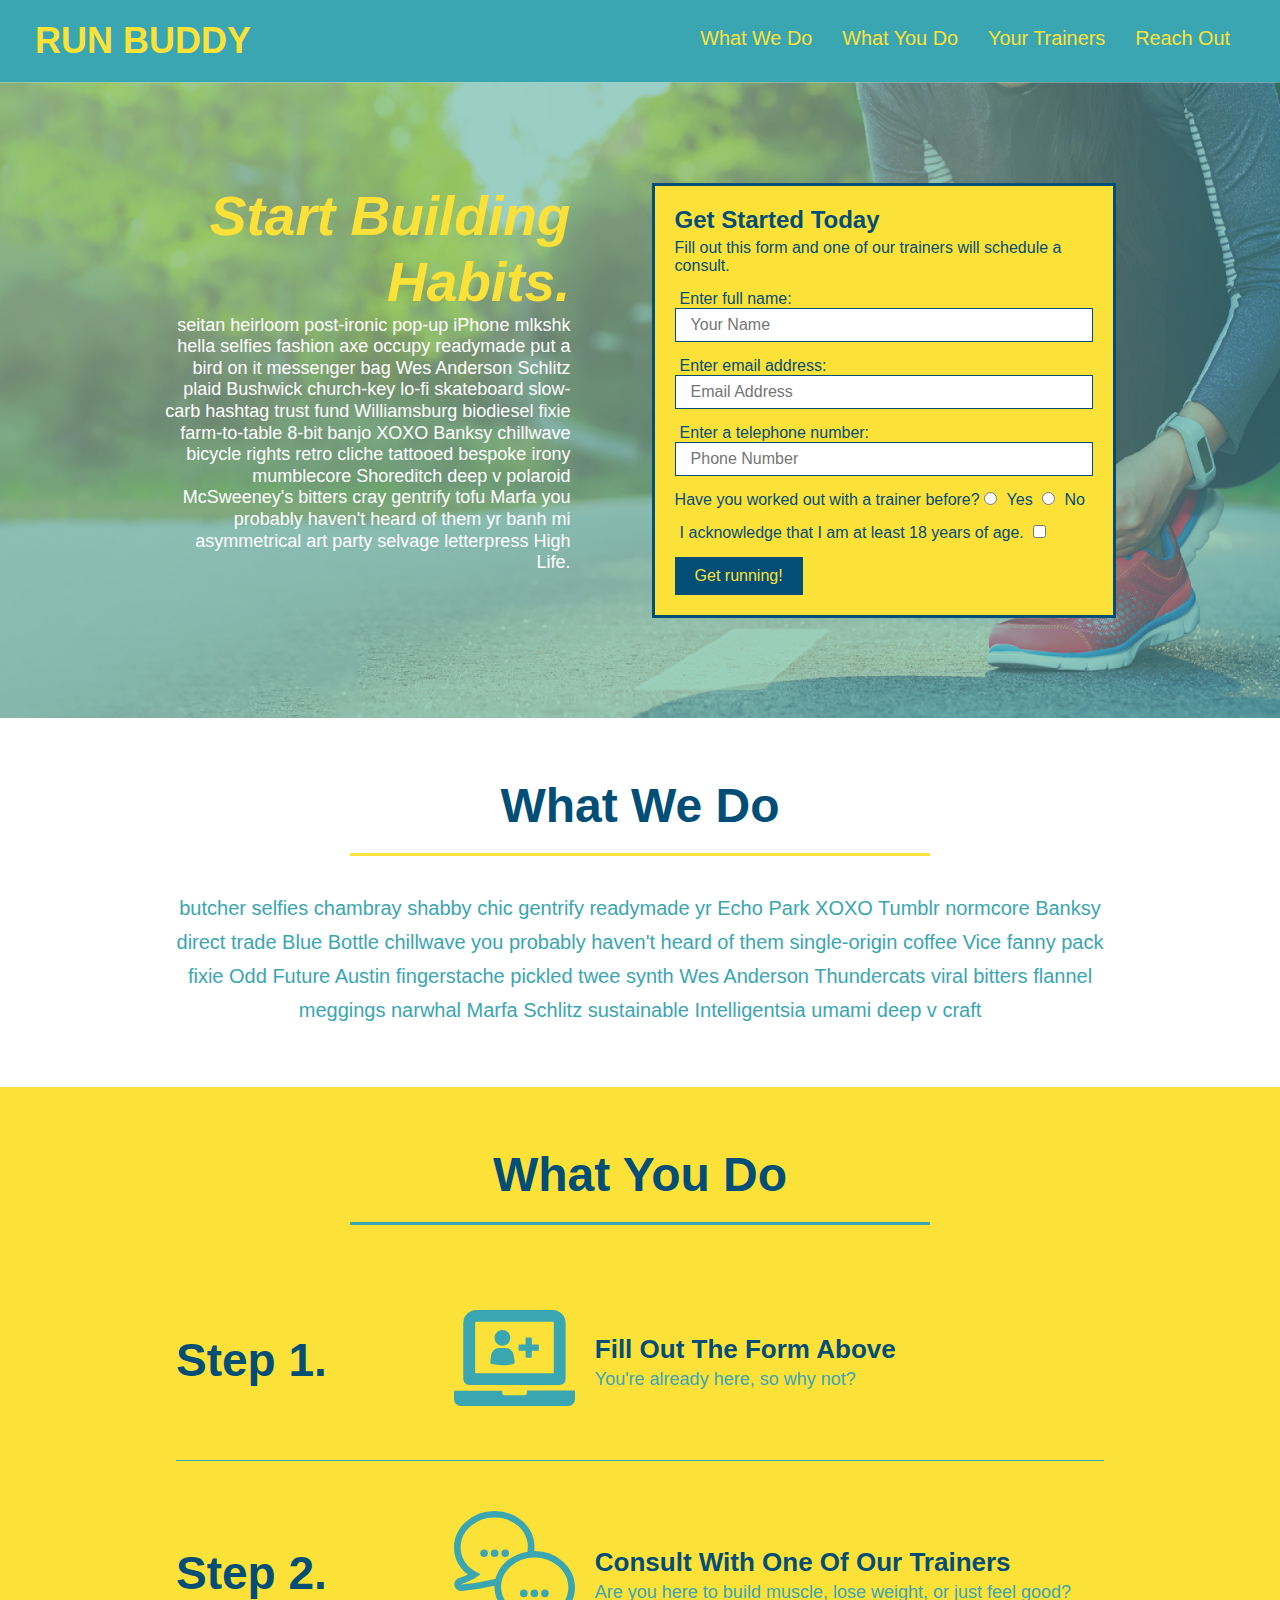
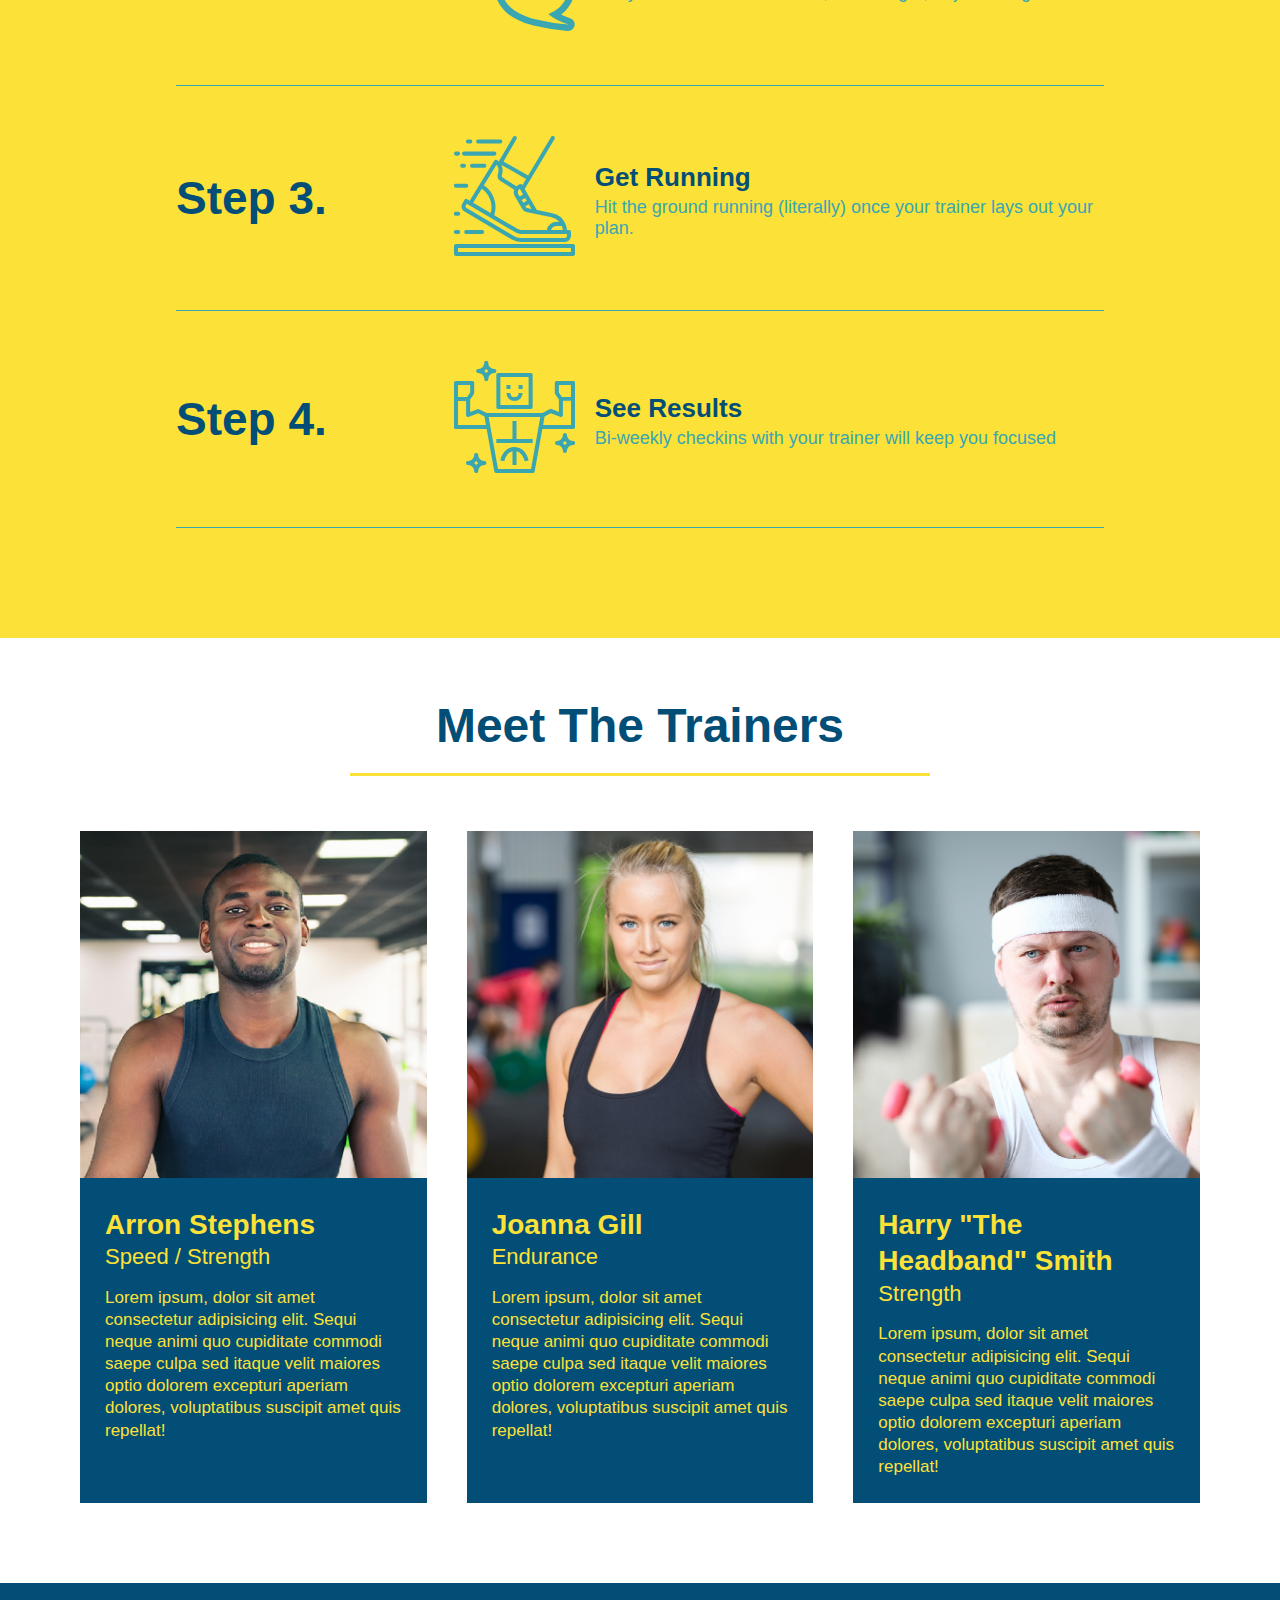
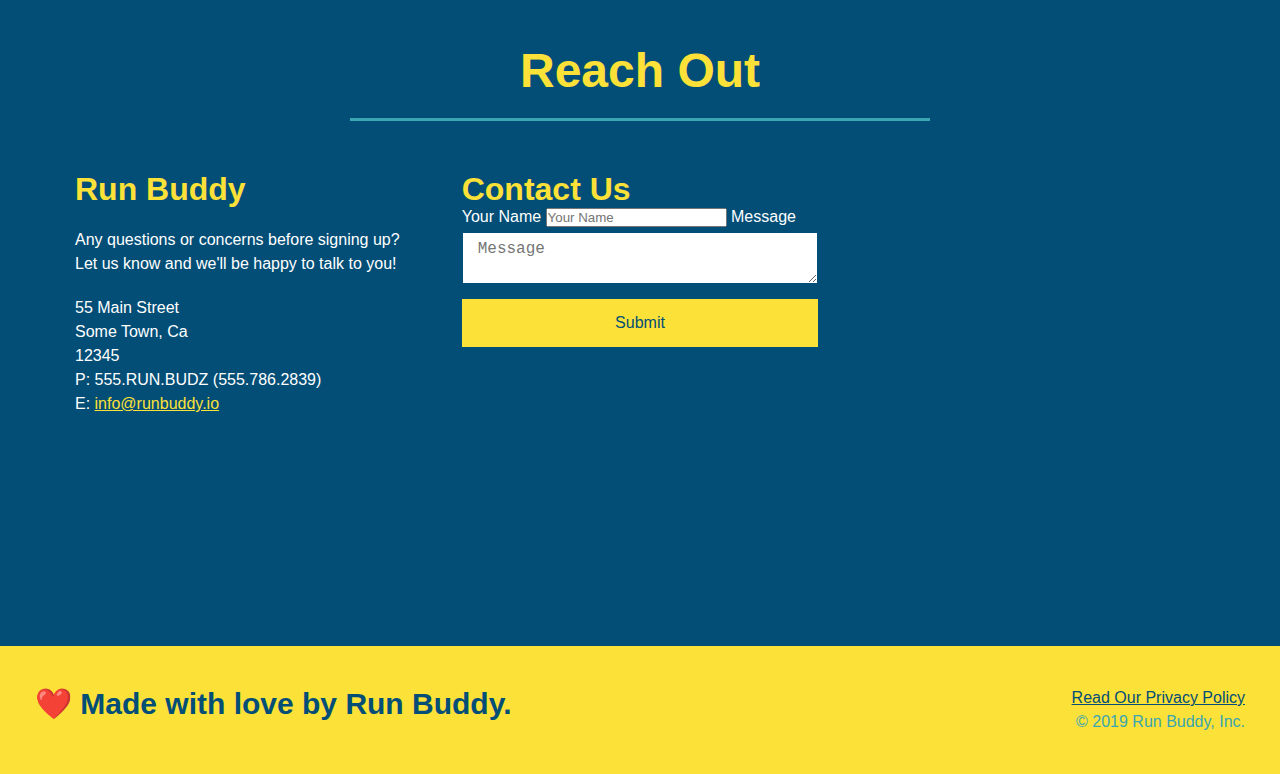
==== commit fac05cf9: "add CSS media queries" ====
--- a/index.html
+++ b/index.html
@@ -2,6 +2,7 @@
 <html lang="en">
   <head>
     <meta charset="UTF-8" />
+    <meta name="viewport" content="width=device-width, initial-scale=1.0" />
     <link rel="stylesheet" href="./assets/css/style.css">
     <title>Run Buddy</title>
   </head>
--- a/assets/css/style.css
+++ b/assets/css/style.css
@@ -43,7 +43,7 @@
 }
 
 header nav ul li a {
-  margin: 0 30px;
+  padding: 10px 15px;
   font-weight: lighter;
   font-size: 1.55vw;
 }
@@ -75,6 +75,8 @@
 section {
   padding: 60px;
 }
+
+
 
 /* Hero Style Start */
 .hero {
@@ -84,6 +86,7 @@
   display: flex;
   justify-content: center;
   flex-wrap: wrap;
+  align-items: flex-start;
   
 }
 
@@ -93,7 +96,7 @@
   margin: 3.5%;
   color: #fff;
   font-size: 18px;
-  line-height: 1.3;
+  line-height: 1.2;
 }
 
 .hero-cta h2 {
@@ -207,7 +210,7 @@
 }
 
 .section-title {
-  font-size: 55px;
+  font-size: 48px;
   color: #024e76;
   border-bottom: 3px solid;
   padding-bottom: 20px;
@@ -341,3 +344,19 @@
 }
 
 /* REACH OUT STYLES END */
+
+
+/* MEDIA QUERY FOR SMALLER DESKTOP SCREENS AND SMALLER */
+@media screen and (max-width: 980px) {
+  
+}
+
+/* MEDIA QUERY FOR TABLETS AND SMALLER */
+@media secreen and (max-width: 768) {
+  
+}
+
+/* MEDIA QUERY FOR MOBILE PHONES AND SMALLER */
+@media screen and (max-width: 575px) {
+ 
+}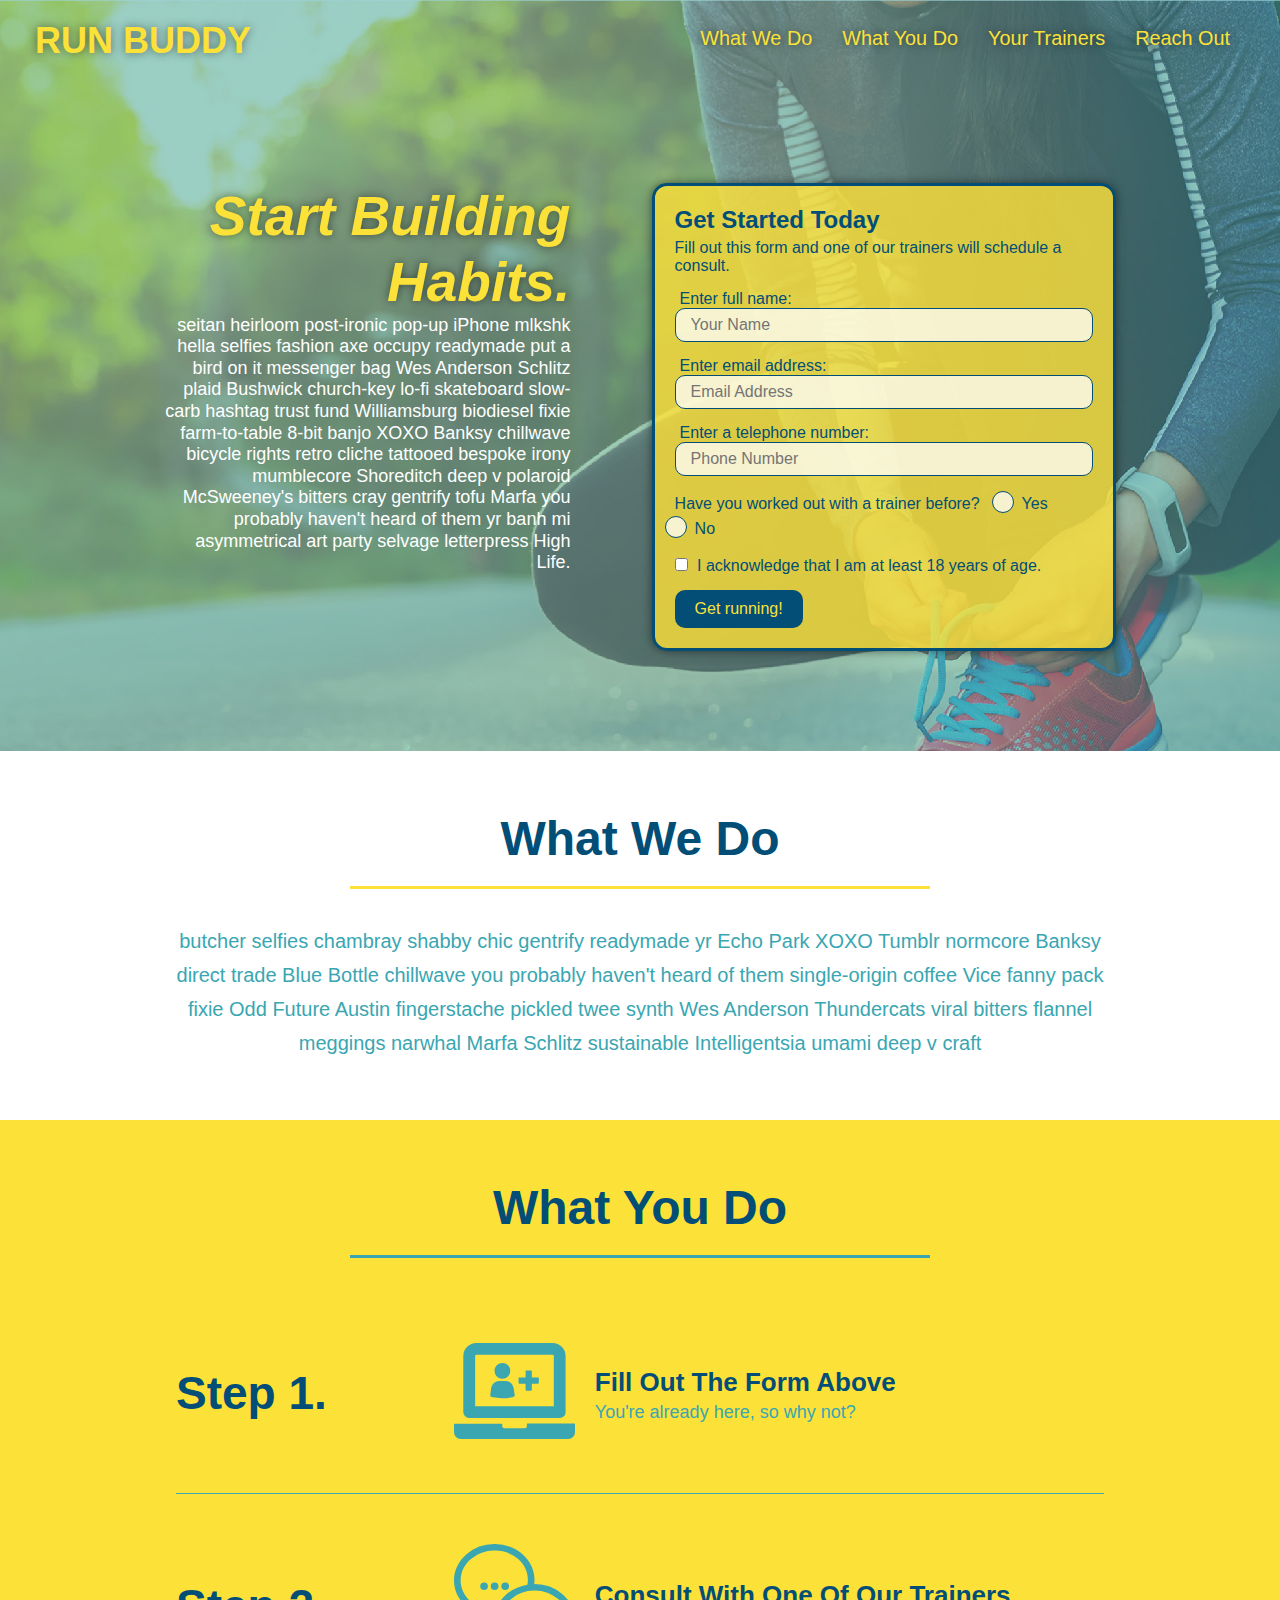
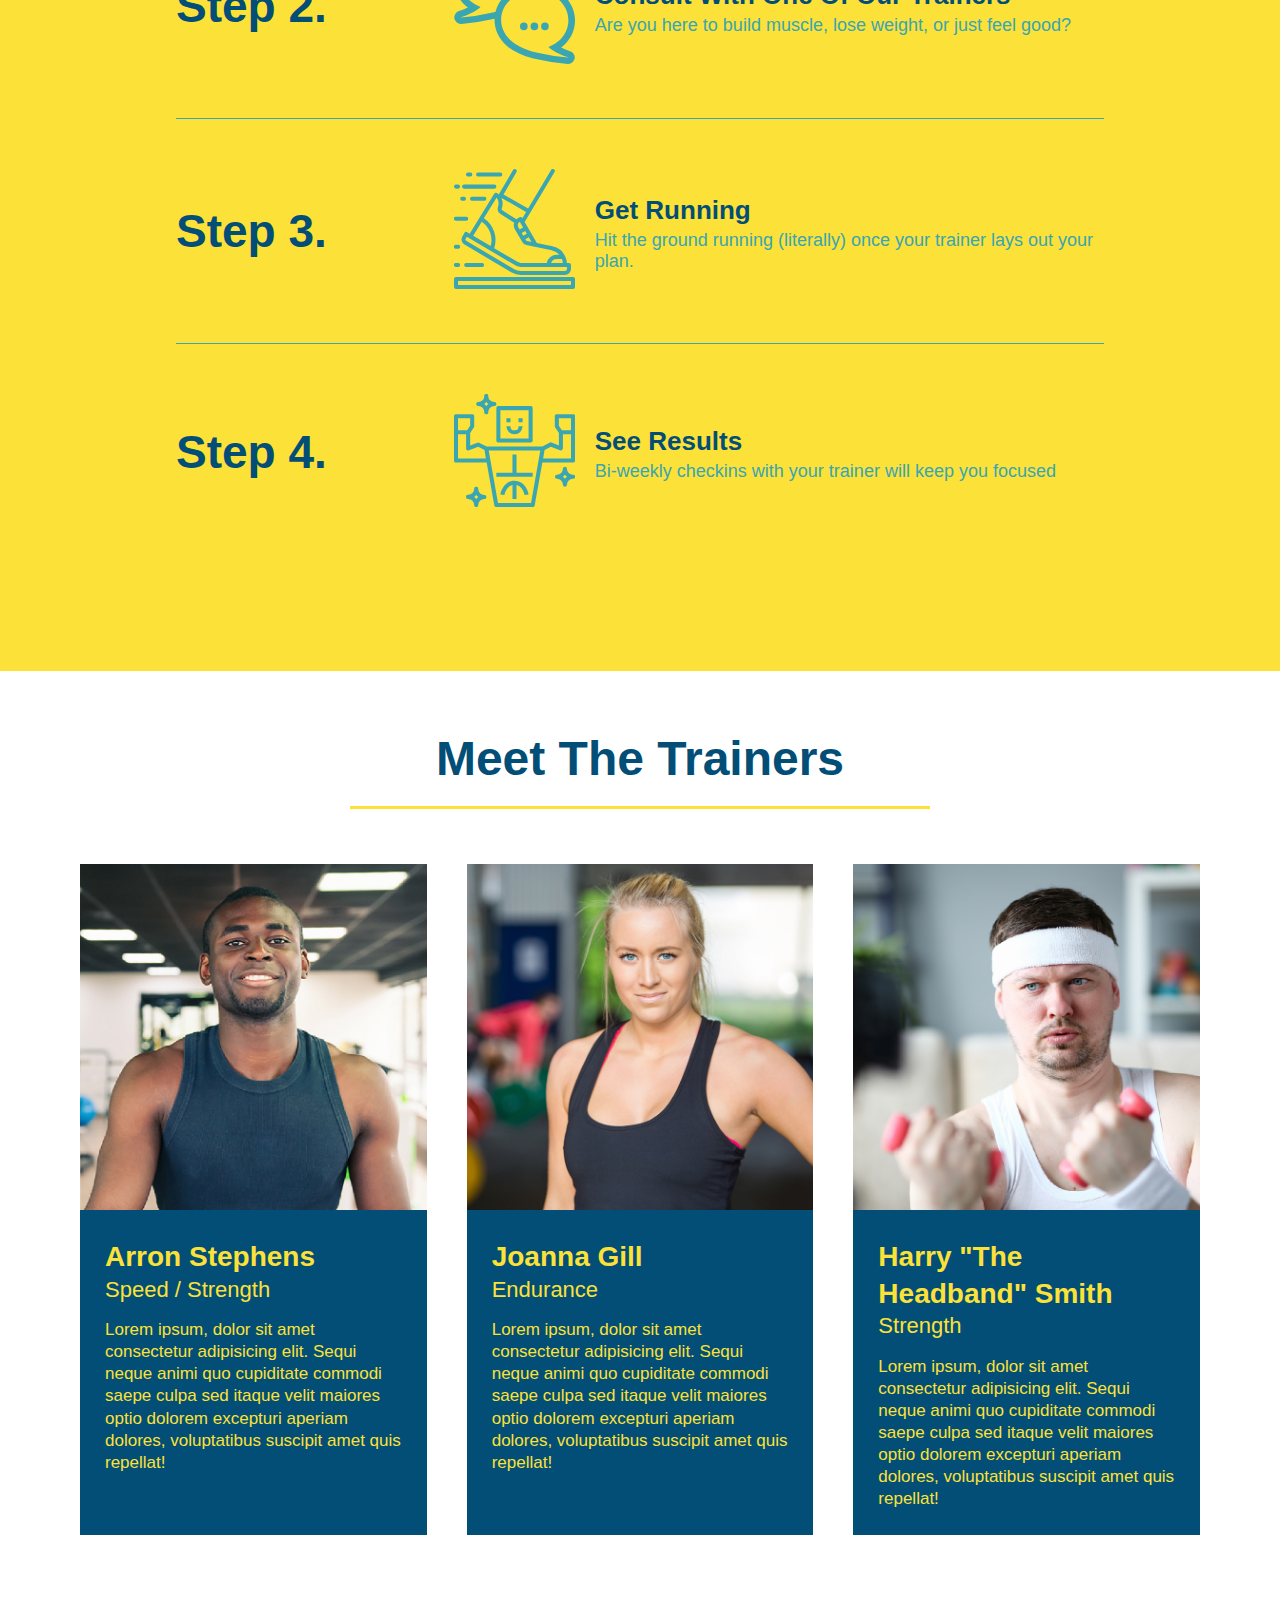
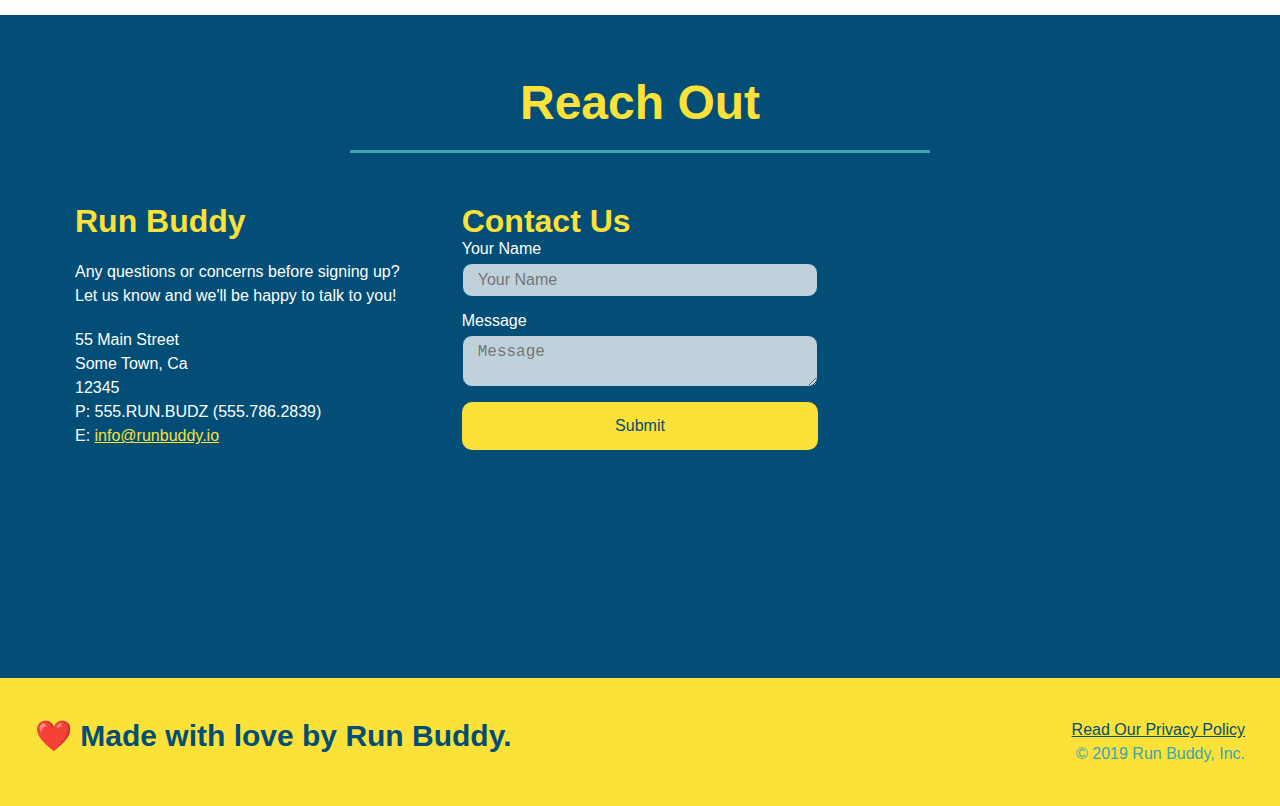
==== commit 5e5099e7: "final css touches" ====
--- a/index.html
+++ b/index.html
@@ -57,16 +57,22 @@
           <input type="tel" placeholder="Phone Number" name="phone" id="phone" class="form-input" />
           <p>
             Have you worked out with a trainer before? 
+            <span class="radio-wrapper">
             <input type="radio" name="trainer-confirm" id="trainer-yes" />
             <label for="trainer-yes">Yes</label>
+            </span>
+            <span class="radio-wrapper">
             <input type="radio" name="trainer-confirm" id="trainer-no"/>
             <label for="trainer-no">No</label>
+            </span>
           </p>
           <p>
+            <span class="checkbox-wrapper">
+              <input type="checkbox" name="age-confrim" id="checkbox"/> 
             <label for="checkbox">
               I acknowledge that I am at least 18 years of age.
             </label>
-            <input type="checkbox" name="checkpoint1" id="checkbox" />
+            </span>
           </p>
           <button type="submit">
             Get running!
--- a/assets/css/style.css
+++ b/assets/css/style.css
@@ -1,33 +1,51 @@
+:root {
+  --primary-color: #fce138;
+  --secondary-color: #024e76;
+  --tertiary-color: #39a6b2;
+}
+
+
 * {
+  box-sizing: border-box;
   margin: 0;
   padding: 0;
-  box-sizing: border-box;
 }
 
 body {
-  /* more on this crazy alphanumerical value in a minute! */
   color: #39a6b2;
   font-family: Helvetica, Arial, sans-serif;
 }
 
-/* apply styles to <header> */
+
+/* HEADER / NAV BAR STYLES START */
+
 header {
   padding: 20px 35px;
-  background-color: #39a6b2;
+  background-color: var(--secondary-color);
   display: flex;
   justify-content: space-between;
   flex-wrap: wrap;
+  position: sticky;
+  position: -webkit-sticky;
+  top: 0;
+  background-image: url("../images/hero-bg.jpg");
+  background-size: cover;
+  background-attachment: fixed;
+  background-position: 80%;
+  z-index: 9999;
 }
 
 header h1 {
   font-weight: bold;
+  margin: 0;
   font-size: 36px;
-  color: #fce138;
-  margin: 0;
-}
+  color: var(--primary-color);
+  text-shadow: 0 0 10px rgba(0, 0, 0, 0.5);
+}
+
 header a {
   text-decoration: none;
-  color: #fce138;
+  color: var(--primary-color);
 }
 
 header nav {
@@ -46,15 +64,28 @@
   padding: 10px 15px;
   font-weight: lighter;
   font-size: 1.55vw;
-}
-
+  text-shadow: 0 0 10px rgba(0, 0, 0, 0.5);
+}
+
+header nav ul li a:hover {
+  background: var(--primary-color);
+  color: #024e76;
+  border-radius: 15px;
+  text-shadow: none;
+}
+
+/* HEADER / NAVBAR STYLES END */
+
+
+
+/* FOOTER STYLES START */
 footer {
-  display: flex; 
+  background: var(--primary-color);
+  padding: 40px 35px;
+  display: flex;
   justify-content: space-between;
   flex-wrap: wrap;
-  background: #fce138;
   width: 100%;
-  padding: 40px 35px;
 }
 
 footer h2 {
@@ -71,23 +102,23 @@
 footer a {
   color: #024e76;
 }
-
+/* END FOOTER STYLES */
+
+/* STYLE ALL SECTION TAGS */
 section {
   padding: 60px;
 }
 
-
-
-/* Hero Style Start */
+/* HERO STYLES START */
 .hero {
   background-image: url('../images/hero-bg.jpg');
   background-size: cover;
-  background-position: center;
   display: flex;
   justify-content: center;
   flex-wrap: wrap;
   align-items: flex-start;
-  
+  background-attachment: fixed;
+  background-position: 80%;
 }
 
 .hero-cta {
@@ -102,17 +133,23 @@
 .hero-cta h2 {
   font-style: italic;
   font-size: 55px;
-  color: #fce138;
-}
-/* Hero Style End */
+  color: var(--primary-color);
+  text-shadow: 0 0 10px rgba(0, 0, 0, 0.5);
+}
 
 .hero-form {
   border: 3px solid #024e76;
-  background-color: #fce138;
+  background-color: rgba(255, 225, 56, 0.8);
   padding: 20px;
   color: #024e76;
   width: 40%;
   margin: 3.5%;
+  border-radius: 15px;
+  box-shadow: 0 0 10px rgba(0, 0, 0, 0.5);
+}
+
+.hero-form button:hover {
+  background-color: #39a6b2;  
 }
 
 .hero-form h3 {
@@ -130,7 +167,14 @@
   font-size: 16px;
   color: #024e76;
   width: 100%;
-  margin-bottom: 15px;
+  margin-bottom: 15px; 
+  border-radius: 10px;
+  background-color: rgba(255,255,255, 0.75);
+}
+
+.form-input:focus {
+  background-color: rgba(255,255,255, 1);
+  outline: none;
 }
 
 .hero-form label {
@@ -138,44 +182,114 @@
 }
 
 .hero-form button {
-  color: #fce138;
+  color: var(--primary-color);
   background-color: #024e76;
   border: none;
   padding: 10px 20px;
   font-size: 16px;
-}
-
+  border-radius: 10px;
+} 
+
+.checkbox-wrappper input, .radio-wrapper input {
+  opacity: 0;
+}
+
+.checkbox-wrappper label, .radio-wrapper label {
+  position: relative;
+  left: 10px;
+  margin: 10px;
+  line-height: 1.6;
+}
+
+.checkbox-wrappper label::before, .radio-wrapper label::before {
+  content: "";
+  height: 20px;
+  width: 20px;
+  background: rgba(255,255,255, 0.75);
+  border: 1px solid #024e76;
+  position: absolute;
+  top: -4px;
+  left: -30px;
+}
+
+.radio-wrapper label::before {
+  border-radius: 50%;
+}
+
+.radio-wrapper label::after {
+  content: "";
+  width: 20px;
+  height: 20px;
+  border-radius: 50%;
+  background: #024e76;
+  position: absolute;
+  left: -29px;
+  top: -3px;
+  background-image: radial-gradient(circle, #39a6b2, #024e76);
+}
+
+.checkbox-wrappper label::after {
+  content: "";
+  height: 6px;
+  width: 14px;
+  border-left: 2px solid #024e76;
+  border-bottom: 2px solid #024e76;
+  position: absolute;
+  left: -26px;
+  top: 1px;
+  transform: rotate(-58deg);
+}
+
+.checkbox-wrappper input + label::after,
+.radio-wrapper input + label::after {
+  content: none;
+}
+
+.checkbox-wrappper input:checked + label::after, 
+.radio-wrapper input:checked + label::after {
+  content: "";
+}
+
+
+/* HERO STYLES END */
+
+
+/* SECTION TITLE STYLES START */
+.section-title {
+  font-size: 48px;
+  border-bottom: 3px solid;
+  color: #024e76;
+  padding-bottom: 20px;
+  text-align: center;
+  margin: 0 auto 35px auto;
+  width: 50%;
+}
+
+.primary-border {
+  border-color: var(--primary-color);
+}
+
+.secondary-border {
+  border-color: #39a6b2;
+}
+/* SECTION TITLE STYLES END */
+
+/* WHAT WE DO STYLES */
 
 .intro p {
   line-height: 1.7;
   color: #39a6b2;
   width: 80%;
+  margin: 0 auto;
   font-size: 20px;
-  margin: 0 auto;
   text-align: center;
 }
-
-.steps {
-  background: #fce138;
-}
-
-
-
-.step h3 {
-  color: #024e76;
-  font-size: 46px;
-  flex: 1 30%;
-}
-
-.step-text p {
-  color: #39a6b2;
-  font-size: 18px;
-}
-
-.step-text h4 {
-  font-size: 26px;
-  line-height: 1.5;
-  color: #024e76;
+/* WHAT YOU DO STYLES END */
+
+
+/* WHAT YOU DO STYLES START */
+.steps { 
+  background: var(--primary-color);
 }
 
 .step {
@@ -189,44 +303,49 @@
   justify-content: space-between;
 }
 
-.step-info{
+.step:last-child {
+  border-bottom: none;
+}
+
+.step h3 {
+  color: #024e76;
+  font-size: 46px;
+  flex: 1 30%;
+}
+
+.step-info {
   flex: 2 70%;
   display: flex;
   flex-wrap: wrap;
   align-items: center;
 }
 
-.step-img{
+.step-img {
   flex: 1 12%;
   margin-right: 20px;
 }
 
-.step-text{
-  flex: 12;
-}
-
 .step-img img {
   max-width: 100%;
 }
 
-.section-title {
-  font-size: 48px;
-  color: #024e76;
-  border-bottom: 3px solid;
-  padding-bottom: 20px;
-  text-align: center;
-  margin: 0 auto 35px auto;
-  width: 50%;
-}
-
-.primary-border {
-  border-color: #fce138;
-}
-
-.secondary-border {
-  border-color: #39a6b2;
-}
-
+.step-text {
+  flex: 12;
+}
+
+.step-text p {
+  color: #39a6b2;
+  font-size: 18px;
+}
+
+.step-text h4 {
+  font-size: 26px;
+  line-height: 1.5;
+  color: #024e76;
+}
+/* WHAT YOU DO STYLES END */
+
+/* MEET THE TRAINERS START */
 .trainers {
   width: 100%;
   margin: 0 auto;
@@ -237,9 +356,9 @@
 
 .trainer {
   margin: 20px;
+  flex: 1;
   background: #024e76;
-  color: #fce138;
-  flex: 1;
+  color: var(--primary-color);
 }
 
 .trainer img {
@@ -264,18 +383,7 @@
 .trainer-bio p {
   font-size: 17px;
 }
-
-.text-left {
-  text-align: left;
-}
-
-.text-right {
-  text-align: right;
-}
-
-.flex-row {
-  display: flex;
-}
+/* TRAINER STYLES END */
 
 /* REACH OUT STYLES START */
 .contact {
@@ -283,7 +391,18 @@
 }
 
 .contact h2 {
-  color: #fce138;
+  color: var(--primary-color);
+}
+
+.contact-info {
+  display: flex;
+  justify-content: space-between;
+  flex-wrap: wrap;
+}
+
+.contact-info > * {
+  flex: 1;
+  margin: 15px;
 }
 
 .contact-info iframe {
@@ -295,34 +414,18 @@
 }
 
 .contact-info h3 {
-  color: #fce138;
+  color: var(--primary-color);
   font-size: 32px;
 }
 
-.contact-info p,
-.contact-info address {
+.contact-info p, .contact-info address {
   margin: 20px 0;
   line-height: 1.5;
   font-size: 16px;
   font-style: normal;
 }
 
-.contact-info a {
-  color: #fce138;
-}
-
-.contact-info{
-  display: flex;
-  justify-content: space-between;
-  flex-wrap: wrap;
-}
-
-.contact-info > * {
-  flex: 1;
-  margin: 15px;
-}
-
-.contact-from input, .contact-form textarea{
+.contact-form input, .contact-form textarea {
   border: 1px solid #024e76;
   display: block;
   padding: 7px 15px;
@@ -331,32 +434,158 @@
   width: 100%;
   margin-bottom: 15px;
   margin-top: 5px;
+  border-radius: 10px;
+  background-color: rgba(255,255,255, 0.75);
+}
+
+.contact-form input:focus, .contact-form textarea:focus {
+  background-color: rgba(255,255,255, 1);
+  outline: none;
 }
 
 .contact-form button {
   width: 100%;
   border: none;
-  background: #fce138;
+  background: var(--primary-color);
   color: #024e76;
   text-align: center;
   padding: 15px 0;
   font-size: 16px;
-}
-
+  border-radius: 10px;
+}
+
+.contact-form button:hover {
+  color: var(--primary-color);
+  background: #39a6b2;
+}
+
+.contact-info a {
+  color: var(--primary-color);
+}
 /* REACH OUT STYLES END */
 
+/* UTILITIES */
+.text-left {
+  text-align: left;
+}
+
+.text-right {
+  text-align: right;
+}
+
+.flex-row {
+  display: flex;
+}
 
 /* MEDIA QUERY FOR SMALLER DESKTOP SCREENS AND SMALLER */
 @media screen and (max-width: 980px) {
+  header {
+    padding-bottom: 0;
+    justify-content: center;
+    position: relative;
+  }
+
+  header h1 {
+    width: 100%;
+    text-align: center;
+  }
+
+  header nav ul {
+    margin-top: 20px;
+    width: 100%;
+    justify-content: center;
+  }
+
+  header nav ul li a {
+    font-size: 20px;
+  }
+
+  footer h2, footer div {
+    text-align: center;
+    width: 100%;
+  }
+
+  .hero-cta, .hero-form {
+    width: 100%;
+  }
   
+  .hero-cta {
+    text-align: center;
+  }
+
+  .section-title {
+    width: 80%;
+  }
+  
+  .trainer {
+    flex: 0 70%;
+  }
+  
+  .contact-info iframe{
+    flex: 1 100%;
+  }
 }
 
 /* MEDIA QUERY FOR TABLETS AND SMALLER */
-@media secreen and (max-width: 768) {
-  
+@media screen and (max-width: 768px) {
+  section {
+    padding: 30px 15px;
+  }
+
+  .step h3 {
+    flex: 1 100%;
+    text-align: center;
+  }
+
+  .step-info {
+    flex: 2 100%;
+    text-align: center;
+    justify-content: center;
+  }
+
+  .step-img {
+    flex: 0 32%;
+    margin-right: 0;
+    margin-top: 15px;
+    margin-bottom: 15px;
+  }
+
+  .step-text {
+    flex: 100%;  
+  }
+
+  .trainer-bio h3, .trainer-bio h4 {
+    display: block;
+  }
 }
 
 /* MEDIA QUERY FOR MOBILE PHONES AND SMALLER */
 @media screen and (max-width: 575px) {
- 
+  .hero-form button {
+    width: 100%;
+  }
+
+  .section-title {
+    width: 95%;
+  }
+
+  .intro p {
+    width: 100%;
+  }
+
+  .trainer {
+    flex: 0 100%;
+  }
+
+  .contact-info {
+    text-align: center;
+  }
+
+  .contact-info > * {
+    flex: 0 100%;
+  }
+
+  .contact-form {
+    order: 3;
+  }
 }